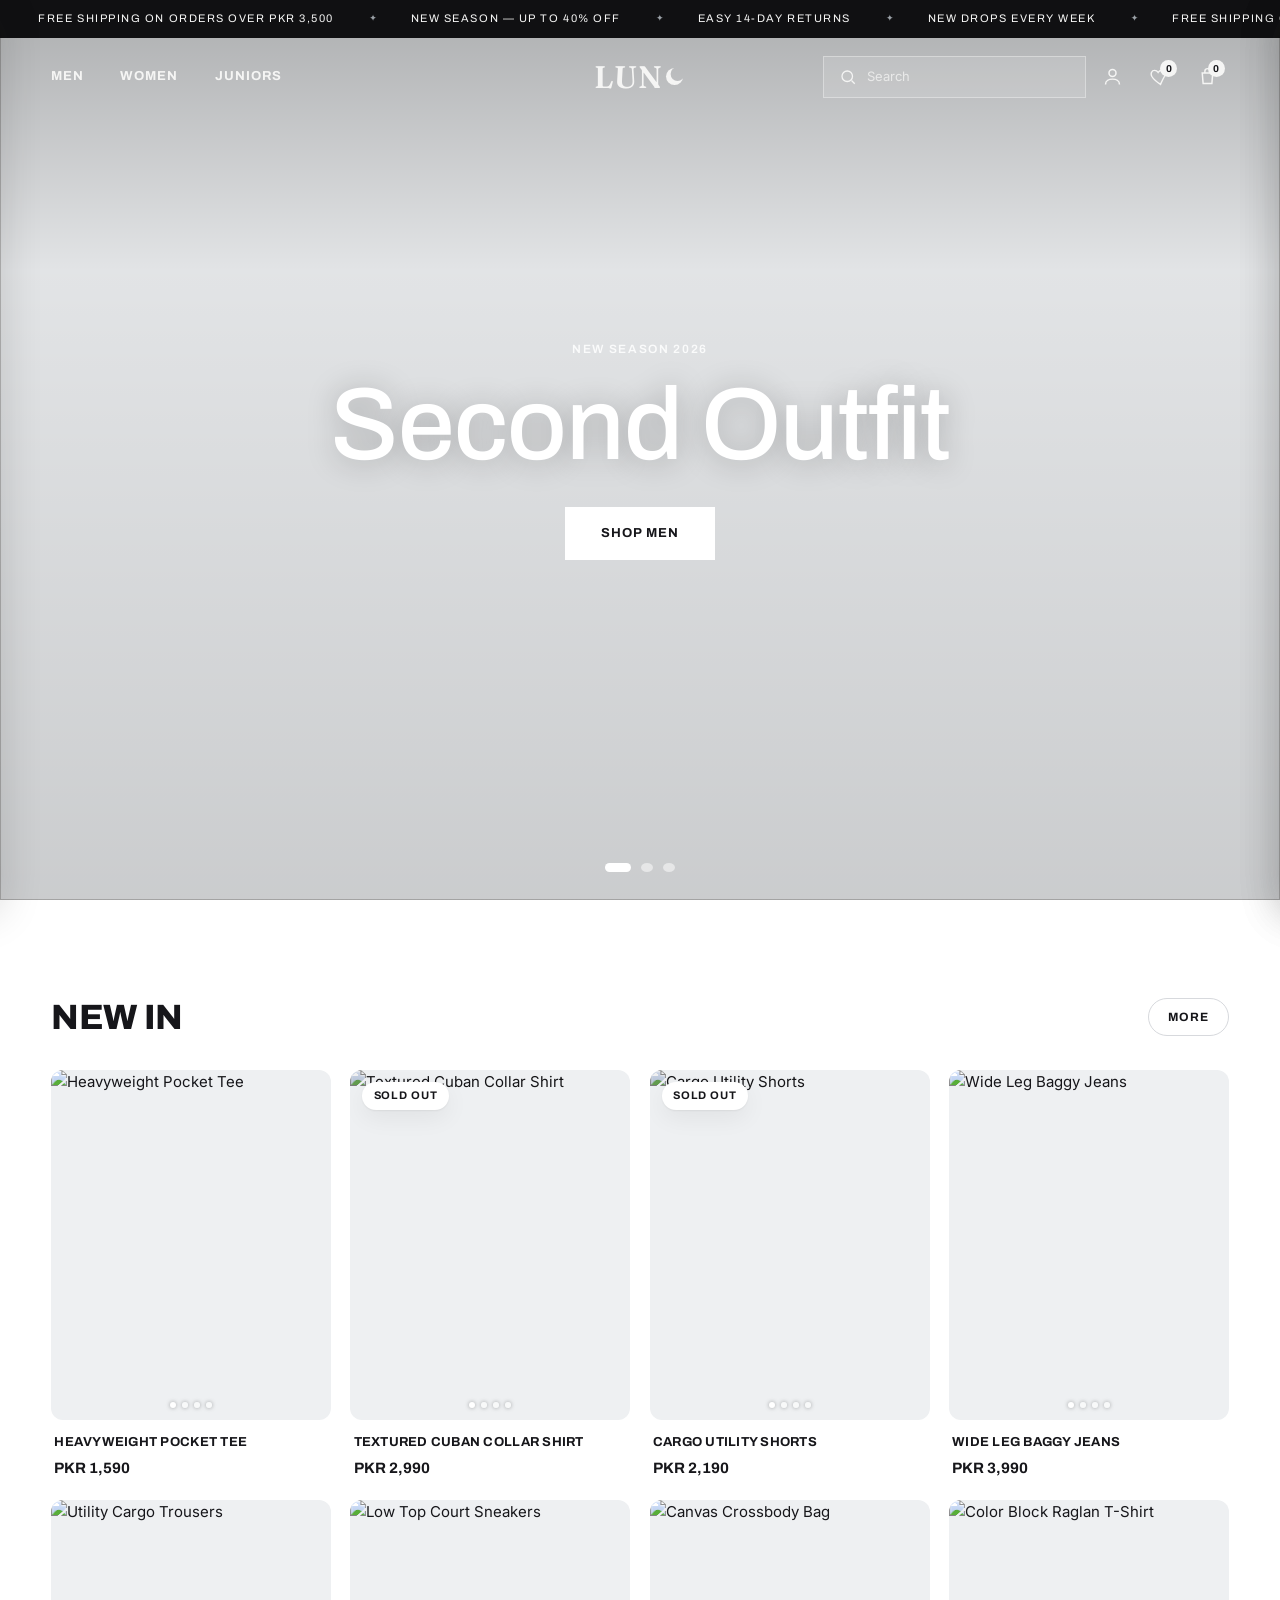
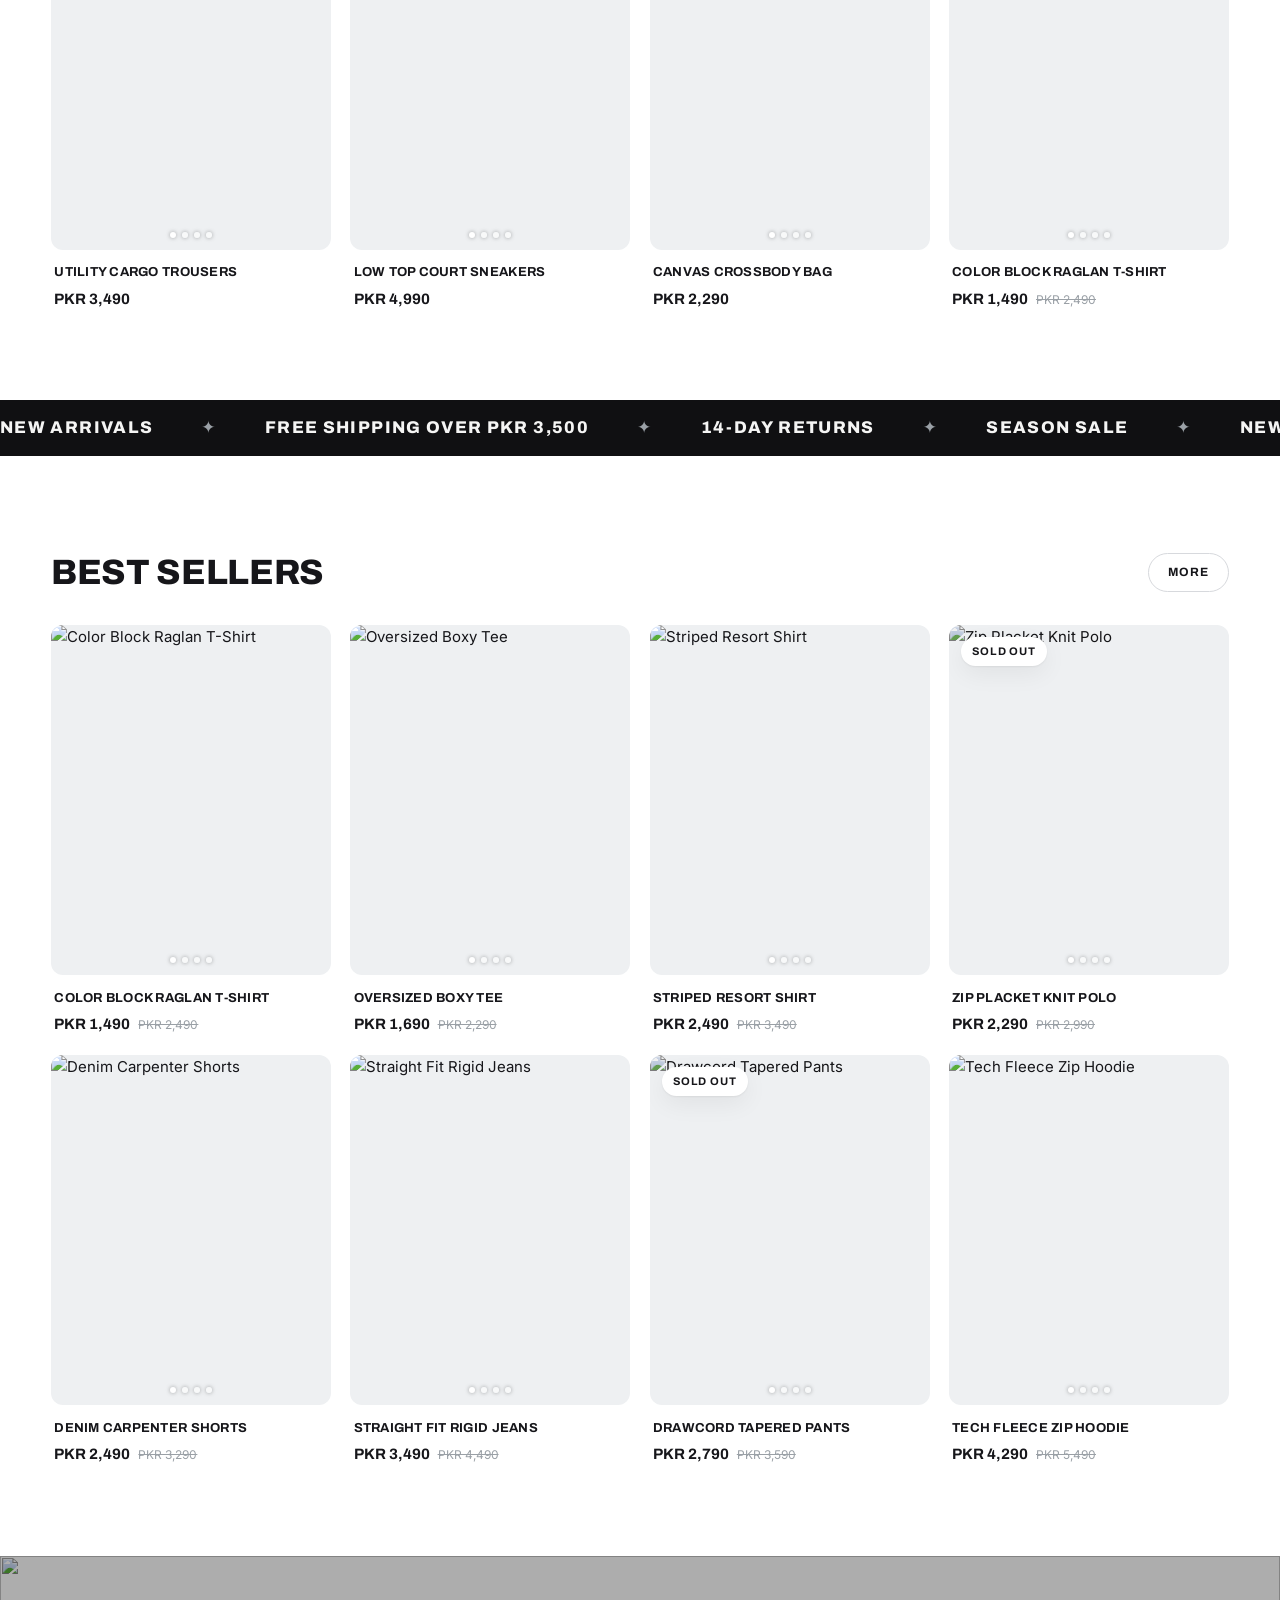
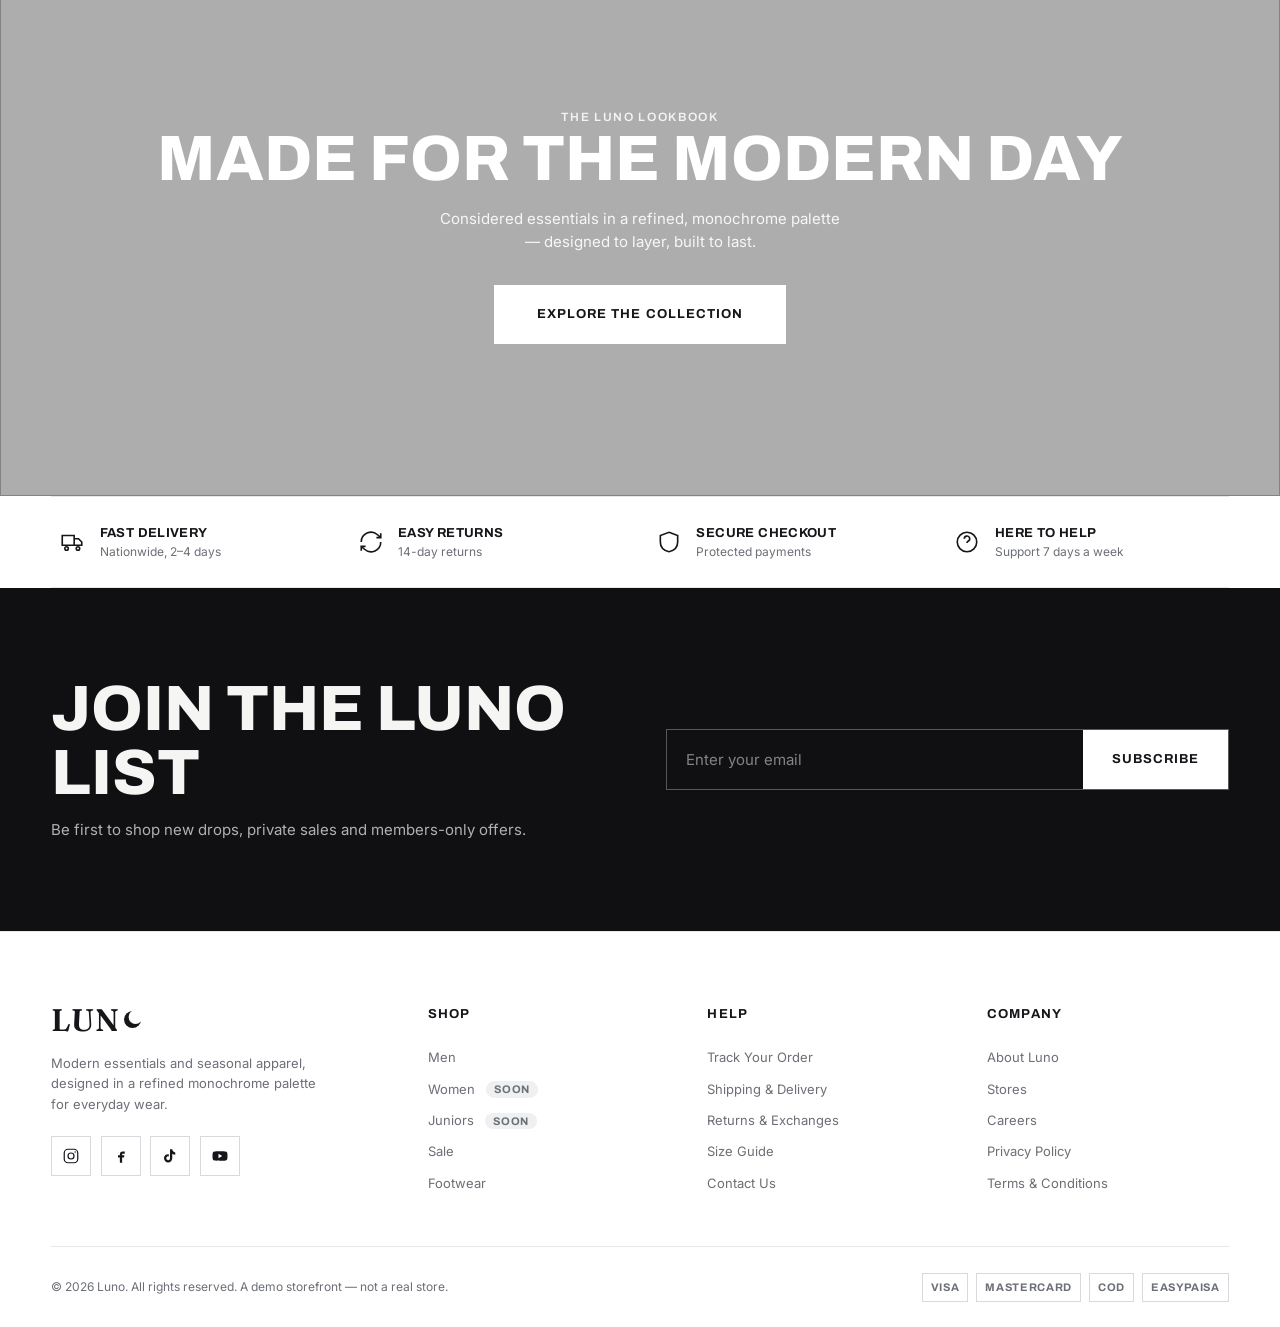
==== index.html @ 685c7c06 "0.0.2" ====
<!DOCTYPE html>
<html lang="en">
<head>
  <meta charset="UTF-8" />
  <meta name="viewport" content="width=device-width, initial-scale=1.0" />
  <title>Luno — Modern Apparel</title>
  <meta name="description" content="Luno — modern essentials and seasonal apparel." />
  <link rel="preconnect" href="https://fonts.googleapis.com" />
  <link rel="preconnect" href="https://fonts.gstatic.com" crossorigin />
  <link href="https://fonts.googleapis.com/css2?family=Archivo:wght@400;500;600;700;800;900&family=Inter:wght@400;500;600;700&family=Fraunces:opsz,wght@9..144,500;9..144,600;9..144,700&display=swap" rel="stylesheet" />
  <link rel="stylesheet" href="assets/css/tokens.css" />
  <link rel="stylesheet" href="assets/css/main.css" />
</head>
<body data-overlay-header="true">
  <div data-slot="header"></div>

  <main>
    <!-- Hero slider (same images) -->
    <section class="hero" aria-label="Featured">
      <div class="hero__slides">
        <div class="hero__slide is-active">
          <img class="hero__img" src="https://picsum.photos/seed/luna-hero1/1920/1200" alt="" />
          <div class="hero__content">
            <div>
              <p class="eyebrow hero__eyebrow">New Season 2026</p>
              <h1 class="hero__title">Second Outfit</h1>
              <a class="btn btn--light hero__cta" href="collection.html?c=all&dept=men">Shop Men</a>
            </div>
          </div>
        </div>
        <div class="hero__slide">
          <img class="hero__img" src="https://picsum.photos/seed/luna-hero2/1920/1200" alt="" />
          <div class="hero__content">
            <div>
              <p class="eyebrow hero__eyebrow">Effortless Everyday</p>
              <h1 class="hero__title">The Edit</h1>
              <a class="btn btn--light hero__cta" href="collection.html?c=all&dept=men">Shop New In</a>
            </div>
          </div>
        </div>
        <div class="hero__slide">
          <img class="hero__img" src="https://picsum.photos/seed/luna-hero3/1920/1200" alt="" />
          <div class="hero__content">
            <div>
              <p class="eyebrow hero__eyebrow">Up to 40% Off</p>
              <h1 class="hero__title">Season Sale</h1>
              <a class="btn btn--light hero__cta" href="collection.html?c=all&sale=1">Shop Sale</a>
            </div>
          </div>
        </div>
      </div>
      <div class="hero__dots">
        <button class="hero__dot is-active" aria-label="Slide 1"></button>
        <button class="hero__dot" aria-label="Slide 2"></button>
        <button class="hero__dot" aria-label="Slide 3"></button>
      </div>
    </section>

    <!-- NEW IN (FEAR-style feature grid) -->
    <section class="section container">
      <div class="fear-head">
        <h2 class="fear-title">New In</h2>
        <a class="pill" href="collection.html?c=all&dept=men">More</a>
      </div>
      <div class="grid-fear" data-new-in></div>
    </section>

    <!-- Moving strip -->
    <div class="strip" aria-hidden="true">
      <div class="strip__track">
        <span class="strip__item">New Arrivals</span><span class="strip__item">Free Shipping Over PKR 3,500</span>
        <span class="strip__item">14-Day Returns</span><span class="strip__item">Season Sale</span>
        <span class="strip__item">New Arrivals</span><span class="strip__item">Free Shipping Over PKR 3,500</span>
        <span class="strip__item">14-Day Returns</span><span class="strip__item">Season Sale</span>
      </div>
    </div>

    <!-- BEST SELLERS (FEAR-style feature grid) -->
    <section class="section container">
      <div class="fear-head">
        <h2 class="fear-title">Best Sellers</h2>
        <a class="pill" href="collection.html?c=all&dept=men&sale=1">More</a>
      </div>
      <div class="grid-fear" data-best></div>
    </section>

    <!-- Lookbook banner (same image) -->
    <section class="lookbook">
      <img src="https://picsum.photos/seed/luna-lookbook/1920/1000" alt="" />
      <div class="lookbook__content">
        <p class="eyebrow" style="color:rgba(255,255,255,.85)">The Luno Lookbook</p>
        <h2 class="lookbook__title">Made for the Modern Day</h2>
        <p class="lookbook__text">Considered essentials in a refined, monochrome palette — designed to layer, built to last.</p>
        <a class="btn btn--light btn--lg" href="collection.html?c=all&dept=men">Explore the Collection</a>
      </div>
    </section>

    <!-- Feature row -->
    <section class="container">
      <div class="features">
        <div class="feature" data-feature="truck"><span data-ico></span><div><h4>Fast Delivery</h4><p>Nationwide, 2–4 days</p></div></div>
        <div class="feature" data-feature="refresh"><span data-ico></span><div><h4>Easy Returns</h4><p>14-day returns</p></div></div>
        <div class="feature" data-feature="shield"><span data-ico></span><div><h4>Secure Checkout</h4><p>Protected payments</p></div></div>
        <div class="feature" data-feature="support"><span data-ico></span><div><h4>Here to Help</h4><p>Support 7 days a week</p></div></div>
      </div>
    </section>

    <!-- Newsletter -->
    <section class="newsletter section">
      <div class="container newsletter__inner">
        <div>
          <h2>Join the Luno List</h2>
          <p>Be first to shop new drops, private sales and members-only offers.</p>
        </div>
        <form class="news-form" onsubmit="LUNA.toast('Thanks for subscribing');return false;">
          <input type="email" placeholder="Enter your email" required aria-label="Email" />
          <button type="submit">Subscribe</button>
        </form>
      </div>
    </section>
  </main>

  <div data-slot="footer"></div>

  <script src="assets/js/data.js"></script>
  <script src="assets/js/store.js"></script>
  <script src="assets/js/ui.js"></script>
  <script src="assets/js/footer.js"></script>
  <script src="assets/js/home.js"></script>
</body>
</html>
---- assets/css/tokens.css ----
/* ============================================================
   Luna — Design Tokens
   Monochrome, premium, whitespace-forward apparel aesthetic.
   ============================================================ */
:root {
  /* Surfaces */
  --bg: #ffffff;
  --bg-muted: #eef0f2;      /* cool light-grey product cards */
  --bg-muted-2: #e6e9ec;
  --bg-dark: #101012;       /* announcement bar / dark sections */

  /* Ink */
  --ink: #16161a;           /* primary text (near-black) */
  --ink-2: #6c6f76;         /* secondary / meta text */
  --ink-3: #9aa0a6;         /* tertiary / disabled */
  --on-dark: #f5f5f4;

  /* Lines */
  --line: #e6e7ea;
  --line-2: #d7d9dd;

  /* Accents */
  --accent: #16161a;        /* primary CTA = black */
  --sale: #b4232a;          /* discount / sale emphasis */
  --focus: #3b82f6;

  /* Typography */
  --font-body: 'Inter', system-ui, -apple-system, 'Segoe UI', Roboto, sans-serif;
  --font-display: 'Archivo', system-ui, sans-serif;
  --font-logo: 'Fraunces', Georgia, 'Times New Roman', serif;

  --fs-xxs: 0.6875rem;   /* 11px */
  --fs-xs: 0.75rem;      /* 12px */
  --fs-sm: 0.8125rem;    /* 13px */
  --fs-base: 0.9375rem;  /* 15px */
  --fs-md: 1.0625rem;    /* 17px */
  --fs-lg: 1.375rem;     /* 22px */
  --fs-xl: 2rem;         /* 32px */
  --fs-2xl: clamp(2.2rem, 5vw, 4rem);
  --fs-hero: clamp(2.75rem, 8vw, 6.5rem);

  --tracking-wide: 0.08em;
  --tracking-wider: 0.14em;

  /* Layout */
  --maxw: 1440px;
  --gutter: clamp(16px, 4vw, 56px);
  --header-h: 78px;
  --topbar-h: 38px;

  /* Motion */
  --ease: cubic-bezier(0.22, 0.61, 0.36, 1);
  --dur: 320ms;

  /* Elevation */
  --shadow-1: 0 1px 2px rgba(16, 16, 18, 0.06), 0 8px 24px rgba(16, 16, 18, 0.06);
  --shadow-2: 0 12px 40px rgba(16, 16, 18, 0.16);

  --radius: 0px;         /* Outfitters-like: sharp corners */
  --radius-pill: 999px;
}
---- assets/css/main.css ----
/* ============================================================
   Luna — Storefront Stylesheet
   ============================================================ */

/* ---------- Reset ---------- */
*, *::before, *::after { box-sizing: border-box; }
* { margin: 0; }
html { -webkit-text-size-adjust: 100%; scroll-behavior: smooth; }
body {
  font-family: var(--font-body);
  font-size: var(--fs-base);
  line-height: 1.55;
  color: var(--ink);
  background: var(--bg);
  -webkit-font-smoothing: antialiased;
  text-rendering: optimizeLegibility;
}
img, picture, svg { display: block; max-width: 100%; }
a { color: inherit; text-decoration: none; }
button { font: inherit; color: inherit; background: none; border: none; cursor: pointer; }
input, select { font: inherit; }
ul { list-style: none; padding: 0; }
:focus-visible { outline: 2px solid var(--focus); outline-offset: 2px; }

.container { width: 100%; max-width: var(--maxw); margin-inline: auto; padding-inline: var(--gutter); }
.eyebrow {
  font-family: var(--font-display);
  font-size: var(--fs-xs);
  letter-spacing: var(--tracking-wider);
  text-transform: uppercase;
  color: var(--ink-2);
  font-weight: 600;
}
.section { padding-block: clamp(48px, 7vw, 100px); }
.visually-hidden {
  position: absolute; width: 1px; height: 1px; padding: 0; margin: -1px;
  overflow: hidden; clip: rect(0 0 0 0); white-space: nowrap; border: 0;
}

/* ---------- Announcement bar (moving marquee) ---------- */
.topbar {
  height: var(--topbar-h);
  background: var(--bg-dark);
  color: var(--on-dark);
  display: flex;
  align-items: center;
  font-family: var(--font-display);
  font-size: var(--fs-xxs);
  letter-spacing: var(--tracking-wider);
  text-transform: uppercase;
  overflow: hidden;
}
.topbar__track {
  display: flex;
  flex: none;
  width: max-content;
  animation: ticker 32s linear infinite;
}
.topbar__msg { white-space: nowrap; padding: 0 2.4rem; position: relative; }
.topbar__msg::after {
  content: '✦'; position: absolute; right: -6px; top: 50%;
  transform: translateY(-50%); color: var(--ink-3); font-size: 9px;
}
@keyframes ticker { to { transform: translateX(-50%); } }

/* ---------- Header ---------- */
.header {
  position: sticky;
  top: 0;
  z-index: 60;
  height: var(--header-h);
  background: var(--bg);
  border-bottom: 1px solid var(--line);
  transition: background var(--dur) var(--ease), color var(--dur) var(--ease), border-color var(--dur) var(--ease);
}
.header__inner {
  height: 100%;
  display: grid;
  grid-template-columns: 1fr auto 1fr;
  align-items: center;
  gap: 1rem;
}
.header__left { display: flex; align-items: center; gap: 1.25rem; }
.header__right { display: flex; align-items: center; justify-content: flex-end; gap: 0.35rem; }

/* Overlay-over-hero layering: opaque marquee pinned on top, header below it.
   On scroll the marquee slides away and the (now solid) header docks to top. */
.has-overlay-header .topbar {
  position: fixed; top: 0; left: 0; right: 0; z-index: 70;
  transition: transform var(--dur) var(--ease);
}
.has-overlay-header .header {
  position: fixed; top: var(--topbar-h); left: 0; right: 0; z-index: 60;
}
.has-overlay-header.nav-solid .topbar { transform: translateY(-100%); }
.has-overlay-header.nav-solid .header { top: 0; }

/* Transparent look while over the hero */
.header--overlay {
  background: transparent;
  border-color: transparent;
  color: var(--on-dark);
}
.header--overlay .logo,
.header--overlay .nav__link,
.header--overlay .iconbtn { color: var(--on-dark); }
.header--overlay .search { background: rgba(255,255,255,0.12); border-color: rgba(255,255,255,0.35); color: var(--on-dark); }
.header--overlay .search input::placeholder { color: rgba(245,245,244,0.75); }
.header--overlay .search__icon { color: var(--on-dark); }

.logo {
  font-family: var(--font-logo);
  font-weight: 600;
  font-size: 1.95rem;
  line-height: 1;
  color: var(--ink);
  display: inline-flex;
  align-items: center;
}
.logo__word { display: inline-flex; align-items: center; letter-spacing: 0.03em; }
.logo__moon { width: 0.74em; height: 0.74em; margin-left: 0.02em; }

/* Nav */
.nav { display: flex; gap: 2.25rem; }
.nav__link {
  font-family: var(--font-display);
  font-weight: 700;
  font-size: var(--fs-sm);
  letter-spacing: var(--tracking-wide);
  text-transform: uppercase;
  padding: 0.35rem 0;
  position: relative;
}
.nav__link::after {
  content: '';
  position: absolute; left: 0; bottom: -0.4rem;
  width: 100%; height: 2px; background: currentColor;
  transform: scaleX(0); transform-origin: left;
  transition: transform var(--dur) var(--ease);
}
.nav__link:hover::after, .nav__link.is-active::after { transform: scaleX(1); }

/* Header icons */
.iconbtn {
  position: relative;
  width: 42px; height: 42px;
  display: inline-grid; place-items: center;
  color: var(--ink);
  border-radius: var(--radius-pill);
  transition: background var(--dur) var(--ease);
}
.iconbtn:hover { background: rgba(0,0,0,0.06); }
.header--overlay .iconbtn:hover { background: rgba(255,255,255,0.14); }
.iconbtn svg { width: 21px; height: 21px; }
.iconbtn__badge {
  position: absolute; top: 4px; right: 4px;
  min-width: 17px; height: 17px; padding: 0 4px;
  background: var(--ink); color: var(--bg);
  font-family: var(--font-display); font-size: 10px; font-weight: 700;
  border-radius: var(--radius-pill);
  display: grid; place-items: center;
  border: 1.5px solid var(--bg);
}
.header--overlay .iconbtn__badge { background: var(--on-dark); color: var(--ink); border-color: transparent; }

/* Search */
.search {
  display: flex; align-items: center; gap: 0.5rem;
  height: 42px; padding: 0 0.9rem;
  border: 1px solid var(--line-2);
  background: var(--bg);
  min-width: 210px;
  transition: all var(--dur) var(--ease);
}
.search__icon { width: 18px; height: 18px; color: var(--ink-2); flex: none; }
.search input {
  border: none; background: none; outline: none; width: 100%;
  font-size: var(--fs-sm); color: inherit;
}
.hamburger { width: 42px; height: 42px; display: none; place-items: center; }
.hamburger svg { width: 22px; height: 22px; }

/* ---------- Hero ---------- */
.hero { position: relative; height: 100svh; min-height: 560px; overflow: hidden; background: var(--bg-muted); }
.hero__slides { height: 100%; }
.hero__slide {
  position: absolute; inset: 0;
  opacity: 0; visibility: hidden;
  transition: opacity 900ms var(--ease);
}
.hero__slide.is-active { opacity: 1; visibility: visible; }
.hero__img { width: 100%; height: 100%; object-fit: cover; }
.hero__slide::after {
  content: ''; position: absolute; inset: 0;
  background: linear-gradient(180deg, rgba(0,0,0,0.28) 0%, rgba(0,0,0,0.05) 30%, rgba(0,0,0,0.15) 100%);
}
.hero__content {
  position: absolute; inset: 0; z-index: 2;
  display: grid; place-items: center; text-align: center;
  color: #fff; padding: var(--gutter);
}
.hero__eyebrow { color: rgba(255,255,255,0.85); letter-spacing: var(--tracking-wider); margin-bottom: 1rem; }
.hero__title {
  font-family: var(--font-display);
  font-weight: 500;
  font-size: var(--fs-hero);
  line-height: 0.98;
  letter-spacing: -0.01em;
  text-shadow: 0 2px 30px rgba(0,0,0,0.25);
}
.hero__cta { margin-top: 2rem; }
.hero__dots {
  position: absolute; bottom: 28px; left: 0; right: 0; z-index: 3;
  display: flex; gap: 10px; justify-content: center;
}
.hero__dot {
  width: 9px; height: 9px; border-radius: 50%;
  background: rgba(255,255,255,0.5);
  transition: all var(--dur) var(--ease);
}
.hero__dot.is-active { background: #fff; width: 26px; border-radius: 6px; }

/* ---------- Buttons ---------- */
.btn {
  display: inline-flex; align-items: center; justify-content: center; gap: 0.5rem;
  font-family: var(--font-display);
  font-weight: 700; font-size: var(--fs-sm);
  letter-spacing: var(--tracking-wide); text-transform: uppercase;
  padding: 0.95rem 2.2rem;
  background: var(--ink); color: var(--bg);
  border: 1px solid var(--ink);
  transition: all var(--dur) var(--ease);
}
.btn:hover { background: transparent; color: var(--ink); }
.btn--light { background: #fff; color: var(--ink); border-color: #fff; }
.btn--light:hover { background: transparent; color: #fff; }
.btn--outline { background: transparent; color: var(--ink); }
.btn--outline:hover { background: var(--ink); color: var(--bg); }
.btn--block { width: 100%; }
.btn--lg { padding: 1.15rem 2.6rem; }

/* ---------- Section heading ---------- */
.sec-head { display: flex; align-items: flex-end; justify-content: space-between; gap: 1rem; margin-bottom: 2.2rem; flex-wrap: wrap; }
.sec-title {
  font-family: var(--font-display);
  font-weight: 800;
  font-size: var(--fs-2xl);
  line-height: 1;
  letter-spacing: -0.01em;
  text-transform: uppercase;
}
.sec-link {
  font-family: var(--font-display); font-weight: 700; font-size: var(--fs-sm);
  letter-spacing: var(--tracking-wide); text-transform: uppercase;
  border-bottom: 2px solid var(--ink); padding-bottom: 2px;
}

/* ---------- Marquee strip ---------- */
.strip { background: var(--bg-dark); color: var(--on-dark); overflow: hidden; padding-block: 0.9rem; }
.strip__track { display: flex; gap: 3rem; width: max-content; animation: marquee 26s linear infinite; }
.strip__item { font-family: var(--font-display); font-weight: 800; text-transform: uppercase; letter-spacing: var(--tracking-wide); font-size: var(--fs-md); white-space: nowrap; display: inline-flex; align-items: center; gap: 3rem; }
.strip__item::after { content: '✦'; color: var(--ink-3); }
@keyframes marquee { to { transform: translateX(-50%); } }

/* ---------- Category tiles ---------- */
.cat-grid { display: grid; grid-template-columns: repeat(3, 1fr); gap: clamp(10px, 1.4vw, 18px); }
.cat-tile { position: relative; aspect-ratio: 3/4; overflow: hidden; background: var(--bg-muted); display: block; }
.cat-tile img { width: 100%; height: 100%; object-fit: cover; transition: transform 700ms var(--ease); }
.cat-tile:hover img { transform: scale(1.05); }
.cat-tile__label {
  position: absolute; left: 0; right: 0; bottom: 0; z-index: 2;
  padding: 1.5rem; color: #fff;
  background: linear-gradient(0deg, rgba(0,0,0,0.55), transparent);
  font-family: var(--font-display); font-weight: 800; text-transform: uppercase;
  font-size: var(--fs-lg); letter-spacing: var(--tracking-wide);
  display: flex; align-items: center; justify-content: space-between;
}
.cat-tile__label span:last-child { transition: transform var(--dur) var(--ease); }
.cat-tile:hover .cat-tile__label span:last-child { transform: translateX(6px); }

/* ---------- Product card ---------- */
.prod {
  display: flex; flex-direction: column;
  position: relative;
}
.prod__media {
  position: relative; aspect-ratio: 3/4; overflow: hidden;
  background: var(--bg-muted); display: block;
}
.prod__img {
  width: 100%; height: 100%; object-fit: cover;
  transition: opacity var(--dur) var(--ease);
}
.prod__img--hover { position: absolute; inset: 0; opacity: 0; }
.prod:hover .prod__img--hover { opacity: 1; }
.prod__badge {
  position: absolute; top: 12px; left: 12px; z-index: 3;
  background: var(--ink); color: var(--bg);
  font-family: var(--font-display); font-weight: 700; font-size: var(--fs-xxs);
  letter-spacing: var(--tracking-wide); text-transform: uppercase;
  padding: 0.3rem 0.6rem;
}
.prod__badge--sale { background: var(--sale); }
.prod__wish {
  position: absolute; top: 10px; right: 10px; z-index: 3;
  width: 38px; height: 38px; display: grid; place-items: center;
  background: rgba(255,255,255,0.85); color: var(--ink);
  border-radius: var(--radius-pill);
  opacity: 0; transform: translateY(-4px);
  transition: all var(--dur) var(--ease); backdrop-filter: blur(4px);
}
.prod:hover .prod__wish { opacity: 1; transform: none; }
.prod__wish svg { width: 18px; height: 18px; fill: none; stroke: currentColor; stroke-width: 1.6; }
.prod__wish.is-active { color: var(--sale); }
.prod__wish.is-active svg { fill: currentColor; stroke: currentColor; }
.prod__add {
  position: absolute; left: 0; right: 0; bottom: 0; z-index: 3;
  display: flex; align-items: center; justify-content: center; gap: 0.6rem;
  background: #fff; color: var(--ink);
  font-family: var(--font-display); font-weight: 700; font-size: var(--fs-sm);
  letter-spacing: var(--tracking-wide); text-transform: uppercase;
  padding: 0.95rem; border-top: 1px solid var(--line);
  transform: translateY(100%); opacity: 0;
  transition: all var(--dur) var(--ease);
}
.prod__add svg { width: 17px; height: 17px; }
.prod:hover .prod__add { transform: none; opacity: 1; }
.prod__add:hover { background: var(--ink); color: #fff; }
.prod__info { padding: 0.9rem 0.1rem 0; }
.prod__name {
  font-family: var(--font-display); font-weight: 700; font-size: var(--fs-sm);
  text-transform: uppercase; letter-spacing: 0.02em; line-height: 1.3;
}
.prod__sub { color: var(--ink-2); font-size: var(--fs-xs); text-transform: uppercase; letter-spacing: 0.04em; margin-top: 3px; }
.prod__price { margin-top: 0.55rem; display: flex; align-items: baseline; gap: 0.55rem; flex-wrap: wrap; }
.prod__price b { font-family: var(--font-display); font-weight: 700; font-size: var(--fs-base); }
.prod__price del { color: var(--ink-3); font-size: var(--fs-xs); }
.prod__price .off { color: var(--sale); font-family: var(--font-display); font-weight: 700; font-size: var(--fs-xs); }

/* ---------- Product grid ---------- */
.grid-products { display: grid; grid-template-columns: repeat(4, 1fr); gap: clamp(12px, 1.6vw, 26px) clamp(10px, 1.2vw, 18px); }
.grid-products[data-cols="3"] { grid-template-columns: repeat(3, 1fr); }
.grid-products[data-cols="2"] { grid-template-columns: repeat(2, 1fr); }

/* ---------- Horizontal carousel ---------- */
.carousel { position: relative; }
.carousel__track {
  display: grid; grid-auto-flow: column;
  grid-auto-columns: minmax(230px, 1fr);
  gap: clamp(10px, 1.4vw, 18px);
  overflow-x: auto; scroll-snap-type: x mandatory;
  scrollbar-width: none; padding-bottom: 4px;
}
.carousel__track::-webkit-scrollbar { display: none; }
.carousel__track > * { scroll-snap-align: start; }
.carousel__nav { display: flex; gap: 0.5rem; }
.cbtn { width: 44px; height: 44px; border: 1px solid var(--line-2); display: grid; place-items: center; transition: all var(--dur) var(--ease); }
.cbtn:hover { background: var(--ink); color: #fff; border-color: var(--ink); }
.cbtn svg { width: 18px; height: 18px; }

/* ---------- Categories in focus (split) ---------- */
.focus { display: grid; grid-template-columns: 0.9fr 1.4fr; gap: clamp(20px, 3vw, 48px); align-items: stretch; }
.focus__left { position: relative; aspect-ratio: 3/4; overflow: hidden; background: var(--bg-muted); }
.focus__left img { width: 100%; height: 100%; object-fit: cover; }
.focus__tabs { display: flex; flex-direction: column; gap: 0.4rem; margin: 1.6rem 0 2rem; }
.focus__tab {
  font-family: var(--font-display); font-weight: 800;
  font-size: clamp(1.4rem, 2.4vw, 2rem); text-transform: uppercase; letter-spacing: -0.01em;
  color: var(--ink-3); text-align: left; transition: color var(--dur) var(--ease); width: max-content;
}
.focus__tab.is-active { color: var(--ink); text-decoration: underline; text-underline-offset: 6px; }
.focus__tab:hover { color: var(--ink); }

/* ---------- Lookbook banner ---------- */
.lookbook { position: relative; min-height: 60vh; display: grid; place-items: center; overflow: hidden; color: #fff; text-align: center; }
.lookbook img { position: absolute; inset: 0; width: 100%; height: 100%; object-fit: cover; }
.lookbook::after { content: ''; position: absolute; inset: 0; background: rgba(0,0,0,0.32); }
.lookbook__content { position: relative; z-index: 2; padding: var(--gutter); }
.lookbook__title { font-family: var(--font-display); font-weight: 800; font-size: var(--fs-2xl); text-transform: uppercase; line-height: 1; }
.lookbook__text { max-width: 46ch; margin: 1rem auto 2rem; color: rgba(255,255,255,0.9); }

/* ---------- Newsletter ---------- */
.newsletter { background: var(--bg-dark); color: var(--on-dark); }
.newsletter__inner { display: grid; grid-template-columns: 1fr 1fr; gap: clamp(24px, 4vw, 64px); align-items: center; }
.newsletter h2 { font-family: var(--font-display); font-weight: 800; font-size: var(--fs-2xl); text-transform: uppercase; line-height: 1; }
.newsletter p { color: rgba(245,245,244,0.7); margin-top: 0.8rem; }
.news-form { display: flex; gap: 0; border: 1px solid rgba(255,255,255,0.3); }
.news-form input { flex: 1; background: transparent; border: none; outline: none; color: #fff; padding: 1.1rem 1.2rem; }
.news-form input::placeholder { color: rgba(245,245,244,0.5); }
.news-form button { padding: 0 1.8rem; background: #fff; color: var(--ink); font-family: var(--font-display); font-weight: 700; text-transform: uppercase; letter-spacing: var(--tracking-wide); font-size: var(--fs-sm); }

/* ---------- Feature row ---------- */
.features { display: grid; grid-template-columns: repeat(4, 1fr); gap: 1rem; border-top: 1px solid var(--line); border-bottom: 1px solid var(--line); }
.feature { display: flex; align-items: center; gap: 0.9rem; padding: 1.6rem 0.5rem; }
.feature svg { width: 26px; height: 26px; flex: none; stroke: var(--ink); }
.feature h4 { font-family: var(--font-display); font-weight: 700; font-size: var(--fs-sm); text-transform: uppercase; letter-spacing: 0.03em; }
.feature p { color: var(--ink-2); font-size: var(--fs-xs); }

/* ---------- Footer ---------- */
.footer { background: var(--bg); border-top: 1px solid var(--line); padding-top: clamp(40px, 6vw, 72px); }
.footer__top { display: grid; grid-template-columns: 1.4fr repeat(3, 1fr); gap: clamp(24px, 3vw, 48px); padding-bottom: 3rem; }
.footer__brand .logo { color: var(--ink); }
.footer__brand p { color: var(--ink-2); max-width: 34ch; margin-top: 1rem; font-size: var(--fs-sm); }
.footer__social { display: flex; gap: 0.6rem; margin-top: 1.4rem; }
.footer__social a { width: 40px; height: 40px; border: 1px solid var(--line-2); display: grid; place-items: center; transition: all var(--dur) var(--ease); }
.footer__social a:hover { background: var(--ink); color: #fff; }
.footer__social svg { width: 18px; height: 18px; }
.footer__col h5 { font-family: var(--font-display); font-weight: 700; font-size: var(--fs-sm); text-transform: uppercase; letter-spacing: var(--tracking-wide); margin-bottom: 1.1rem; }
.footer__col a { display: block; color: var(--ink-2); font-size: var(--fs-sm); padding: 0.35rem 0; transition: color var(--dur) var(--ease); }
.footer__col a:hover { color: var(--ink); }
.footer__bottom { border-top: 1px solid var(--line); padding-block: 1.6rem; display: flex; align-items: center; justify-content: space-between; gap: 1rem; flex-wrap: wrap; }
.footer__bottom p { color: var(--ink-2); font-size: var(--fs-xs); }
.footer__pay { display: flex; gap: 0.5rem; align-items: center; }
.footer__pay span { font-family: var(--font-display); font-weight: 700; font-size: var(--fs-xxs); letter-spacing: 0.06em; color: var(--ink-2); border: 1px solid var(--line-2); padding: 0.3rem 0.5rem; }

/* ---------- Breadcrumb ---------- */
.crumb { display: flex; gap: 0.4rem; font-family: var(--font-display); font-size: var(--fs-xs); text-transform: uppercase; letter-spacing: 0.05em; color: var(--ink-2); padding-block: 1.4rem; }
.crumb a:hover { color: var(--ink); }
.crumb b { color: var(--ink); font-weight: 700; }

/* ---------- Collection toolbar ---------- */
.tabbar { display: flex; gap: 1.6rem; overflow-x: auto; border-bottom: 1px solid var(--line); scrollbar-width: none; }
.tabbar::-webkit-scrollbar { display: none; }
.tab {
  font-family: var(--font-display); font-weight: 700; font-size: var(--fs-sm);
  text-transform: uppercase; letter-spacing: 0.04em; color: var(--ink-2);
  padding: 1rem 0; white-space: nowrap; position: relative;
}
.tab.is-active { color: var(--ink); }
.tab.is-active::after { content: ''; position: absolute; left: 0; bottom: -1px; width: 100%; height: 2px; background: var(--ink); }
.toolbar { display: flex; align-items: center; justify-content: space-between; gap: 1rem; padding-block: 1.2rem; flex-wrap: wrap; }
.toolbar__count { color: var(--ink-2); font-size: var(--fs-sm); }
.toolbar__right { display: flex; align-items: center; gap: 1rem; }
.select {
  appearance: none; border: 1px solid var(--line-2); background: var(--bg);
  padding: 0.6rem 2.2rem 0.6rem 0.9rem; font-size: var(--fs-sm);
  font-family: var(--font-display); text-transform: uppercase; letter-spacing: 0.03em; font-weight: 600;
  background-image: url("data:image/svg+xml,%3Csvg xmlns='http://www.w3.org/2000/svg' width='12' height='12' viewBox='0 0 24 24' fill='none' stroke='%2316161a' stroke-width='2'%3E%3Cpath d='M6 9l6 6 6-6'/%3E%3C/svg%3E");
  background-repeat: no-repeat; background-position: right 0.7rem center;
}
.layoutbtns { display: flex; gap: 0.3rem; }
.layoutbtns button { width: 38px; height: 38px; display: grid; place-items: center; border: 1px solid var(--line-2); color: var(--ink-2); }
.layoutbtns button.is-active { border-color: var(--ink); color: var(--ink); }
.layoutbtns svg { width: 18px; height: 18px; }

/* ---------- Cart / Wishlist drawer ---------- */
.overlay {
  position: fixed; inset: 0; z-index: 90;
  background: rgba(16,16,18,0.5);
  opacity: 0; visibility: hidden; transition: opacity var(--dur) var(--ease);
}
.overlay.is-open { opacity: 1; visibility: visible; }
.drawer {
  position: fixed; top: 0; right: 0; z-index: 100;
  width: min(430px, 100%); height: 100%;
  background: var(--bg); display: flex; flex-direction: column;
  transform: translateX(100%); transition: transform var(--dur) var(--ease);
  box-shadow: var(--shadow-2);
}
.drawer.is-open { transform: none; }
.drawer__head { display: flex; align-items: center; justify-content: space-between; padding: 1.3rem 1.5rem; border-bottom: 1px solid var(--line); }
.drawer__head h3 { font-family: var(--font-display); font-weight: 800; text-transform: uppercase; letter-spacing: var(--tracking-wide); font-size: var(--fs-md); }
.drawer__body { flex: 1; overflow-y: auto; padding: 1.5rem; }
.drawer__foot { border-top: 1px solid var(--line); padding: 1.5rem; }
.drawer__row { display: flex; justify-content: space-between; margin-bottom: 1rem; font-family: var(--font-display); }
.drawer__row.total { font-weight: 800; font-size: var(--fs-md); text-transform: uppercase; }
.drawer__empty { text-align: center; color: var(--ink-2); padding: 4rem 1rem; }

.cart-item { display: grid; grid-template-columns: 74px 1fr auto; gap: 1rem; padding: 1rem 0; border-bottom: 1px solid var(--line); }
.cart-item__img { aspect-ratio: 3/4; background: var(--bg-muted); overflow: hidden; }
.cart-item__img img { width: 100%; height: 100%; object-fit: cover; }
.cart-item__name { font-family: var(--font-display); font-weight: 700; text-transform: uppercase; font-size: var(--fs-xs); line-height: 1.3; }
.cart-item__meta { color: var(--ink-2); font-size: var(--fs-xs); margin-top: 3px; }
.cart-item__price { font-family: var(--font-display); font-weight: 700; font-size: var(--fs-sm); margin-top: 0.4rem; }
.qty { display: inline-flex; align-items: center; border: 1px solid var(--line-2); margin-top: 0.5rem; }
.qty button { width: 28px; height: 28px; display: grid; place-items: center; font-size: 1rem; }
.qty span { min-width: 30px; text-align: center; font-size: var(--fs-sm); font-family: var(--font-display); }
.cart-item__remove { color: var(--ink-3); font-size: var(--fs-xs); text-decoration: underline; align-self: start; }

/* ---------- Toast ---------- */
.toast {
  position: fixed; bottom: 24px; left: 50%; transform: translate(-50%, 20px);
  z-index: 120; background: var(--ink); color: var(--bg);
  padding: 0.9rem 1.4rem; font-family: var(--font-display); font-weight: 600;
  font-size: var(--fs-sm); letter-spacing: 0.02em;
  opacity: 0; visibility: hidden; transition: all var(--dur) var(--ease);
  display: flex; align-items: center; gap: 0.6rem;
}
.toast.is-open { opacity: 1; visibility: visible; transform: translate(-50%, 0); }
.toast svg { width: 18px; height: 18px; }

/* ---------- Mobile menu ---------- */
.mmenu {
  position: fixed; top: 0; left: 0; z-index: 100;
  width: min(360px, 100%); height: 100%; background: var(--bg);
  transform: translateX(-100%); transition: transform var(--dur) var(--ease);
  display: flex; flex-direction: column; box-shadow: var(--shadow-2);
}
.mmenu.is-open { transform: none; }
.mmenu__head { display: flex; align-items: center; justify-content: space-between; padding: 1.3rem 1.5rem; border-bottom: 1px solid var(--line); }
.mmenu__body { padding: 1rem 1.5rem; }
.mmenu__link { display: flex; align-items: center; justify-content: space-between; font-family: var(--font-display); font-weight: 800; text-transform: uppercase; font-size: 1.4rem; padding: 1rem 0; border-bottom: 1px solid var(--line); }

/* ---------- Product detail page ---------- */
.pdp { display: grid; grid-template-columns: 1.15fr 1fr; gap: clamp(24px, 4vw, 64px); padding-block: 2rem; }
.pdp__gallery { display: grid; grid-template-columns: 74px 1fr; gap: 1rem; align-items: start; }
.pdp__thumbs { display: flex; flex-direction: column; gap: 0.7rem; }
.pdp__thumb { aspect-ratio: 3/4; background: var(--bg-muted); overflow: hidden; border: 1px solid transparent; cursor: pointer; }
.pdp__thumb.is-active { border-color: var(--ink); }
.pdp__thumb img { width: 100%; height: 100%; object-fit: cover; }
.pdp__main { aspect-ratio: 3/4; background: var(--bg-muted); overflow: hidden; }
.pdp__main img { width: 100%; height: 100%; object-fit: cover; }
.pdp__title { font-family: var(--font-display); font-weight: 800; text-transform: uppercase; font-size: var(--fs-xl); line-height: 1.05; letter-spacing: -0.01em; }
.pdp__sub { color: var(--ink-2); text-transform: uppercase; letter-spacing: 0.05em; font-size: var(--fs-sm); margin-top: 0.5rem; }
.pdp__price { display: flex; align-items: baseline; gap: 0.7rem; margin: 1.3rem 0; }
.pdp__price b { font-family: var(--font-display); font-weight: 800; font-size: var(--fs-lg); }
.pdp__price del { color: var(--ink-3); }
.pdp__price .off { color: var(--sale); font-family: var(--font-display); font-weight: 700; }
.pdp__label { font-family: var(--font-display); font-weight: 700; text-transform: uppercase; letter-spacing: 0.05em; font-size: var(--fs-xs); margin-bottom: 0.7rem; display: block; }
.swatches { display: flex; gap: 0.6rem; margin-bottom: 1.6rem; }
.swatch { width: 34px; height: 34px; border-radius: 50%; border: 1px solid var(--line-2); position: relative; }
.swatch.is-active { box-shadow: 0 0 0 2px var(--bg), 0 0 0 4px var(--ink); }
.sizes { display: flex; gap: 0.5rem; flex-wrap: wrap; margin-bottom: 1.8rem; }
.size { min-width: 48px; height: 46px; padding: 0 0.6rem; border: 1px solid var(--line-2); font-family: var(--font-display); font-weight: 600; font-size: var(--fs-sm); transition: all var(--dur) var(--ease); }
.size:hover { border-color: var(--ink); }
.size.is-active { background: var(--ink); color: #fff; border-color: var(--ink); }
.pdp__actions { display: flex; gap: 0.8rem; margin-bottom: 2rem; }
.pdp__actions .btn { flex: 1; }
.iconbtn--square { width: 54px; height: 54px; border: 1px solid var(--ink); border-radius: 0; }
.accordion { border-top: 1px solid var(--line); }
.accordion__item { border-bottom: 1px solid var(--line); }
.accordion__head { width: 100%; display: flex; align-items: center; justify-content: space-between; padding: 1.2rem 0; font-family: var(--font-display); font-weight: 700; text-transform: uppercase; letter-spacing: 0.03em; font-size: var(--fs-sm); }
.accordion__head svg { width: 18px; height: 18px; transition: transform var(--dur) var(--ease); }
.accordion__item.is-open .accordion__head svg { transform: rotate(45deg); }
.accordion__body { max-height: 0; overflow: hidden; transition: max-height var(--dur) var(--ease); color: var(--ink-2); font-size: var(--fs-sm); }
.accordion__body p { padding-bottom: 1.2rem; }

/* ---------- Empty page hint ---------- */
.empty-note { text-align: center; color: var(--ink-2); padding: 4rem 1rem; }

/* ---------- Responsive ---------- */
@media (max-width: 1100px) {
  .grid-products { grid-template-columns: repeat(3, 1fr); }
  .focus { grid-template-columns: 1fr; }
  .focus__left { max-height: 60vh; }
}
@media (max-width: 900px) {
  :root { --header-h: 64px; }
  .nav, .search { display: none; }
  .hamburger { display: grid; }
  .header__inner { grid-template-columns: auto 1fr auto; }
  .header__left { gap: 0.5rem; }
  .logo { font-size: 1.55rem; }
  .newsletter__inner { grid-template-columns: 1fr; }
  .footer__top { grid-template-columns: 1fr 1fr; }
  .pdp { grid-template-columns: 1fr; }
  .pdp__gallery { grid-template-columns: 64px 1fr; }
  .features { grid-template-columns: 1fr 1fr; }
}
@media (max-width: 620px) {
  .grid-products, .grid-products[data-cols="3"] { grid-template-columns: repeat(2, 1fr); }
  .cat-grid { grid-template-columns: 1fr; }
  .sec-title { font-size: 2rem; }
  .footer__top { grid-template-columns: 1fr; }
  .footer__bottom { flex-direction: column; align-items: flex-start; }
  .prod__add { transform: none; opacity: 1; position: static; border: 1px solid var(--line); }
  .prod__wish { opacity: 1; transform: none; }
  .features { grid-template-columns: 1fr; }
  .pdp__gallery { grid-template-columns: 1fr; }
  .pdp__thumbs { flex-direction: row; }
}

/* ============================================================
   Additions: moon-O logo, feature (FEAR-style) grid, coming soon
   — kept in the existing LIGHT theme.
   ============================================================ */

/* Mobile-only search icon (full search bar shows on desktop) */
.iconbtn--mobile-search { display: none; }

/* "Soon" tag next to gated nav items */
.soon-tag {
  font-family: var(--font-display); font-weight: 700; font-size: var(--fs-xxs);
  letter-spacing: var(--tracking-wide); text-transform: uppercase;
  background: var(--bg-muted); color: var(--ink-2);
  padding: 0.15rem 0.5rem; border-radius: var(--radius-pill); margin-left: 0.45rem;
}

/* ---------- Feature section head + pill ---------- */
.fear-head { display: flex; align-items: center; justify-content: space-between; margin-bottom: 1.6rem; }
.fear-title { font-family: var(--font-display); font-weight: 800; text-transform: uppercase; letter-spacing: -0.01em; font-size: clamp(1.5rem, 3vw, 2.2rem); }
.pill {
  font-family: var(--font-display); font-weight: 700; text-transform: uppercase;
  letter-spacing: var(--tracking-wide); font-size: var(--fs-xs);
  padding: 0.55rem 1.2rem; border: 1px solid var(--line-2); border-radius: var(--radius-pill);
  transition: all var(--dur) var(--ease);
}
.pill:hover { background: var(--ink); color: #fff; border-color: var(--ink); }

/* ---------- Feature (FEAR-style) product cards — LIGHT ---------- */
.grid-fear { display: grid; grid-template-columns: repeat(4, 1fr); gap: clamp(12px, 1.5vw, 22px); }
.fcard { display: flex; flex-direction: column; position: relative; }
.fcard__media {
  position: relative; aspect-ratio: 4/5; overflow: hidden;
  border-radius: 12px; background: var(--bg-muted); display: block;
}
.fcard__img { width: 100%; height: 100%; object-fit: cover; transition: opacity var(--dur) var(--ease), transform 800ms var(--ease); }
.fcard__img--hover { position: absolute; inset: 0; opacity: 0; }
.fcard:hover .fcard__img--hover { opacity: 1; }
.fcard:hover .fcard__img { transform: scale(1.03); }
.fcard.is-sold .fcard__img { filter: grayscale(0.3) brightness(0.94); }
.fcard__sold {
  position: absolute; top: 12px; left: 12px; z-index: 3;
  background: #fff; color: var(--ink);
  font-family: var(--font-display); font-weight: 700; font-size: var(--fs-xxs);
  letter-spacing: var(--tracking-wide); text-transform: uppercase;
  padding: 0.35rem 0.7rem; border-radius: var(--radius-pill); box-shadow: var(--shadow-1);
}
.fcard__dots { position: absolute; bottom: 12px; left: 0; right: 0; z-index: 3; display: flex; gap: 6px; justify-content: center; }
.fdot { width: 6px; height: 6px; border-radius: 50%; background: rgba(255,255,255,0.6); box-shadow: 0 0 4px rgba(0,0,0,0.35); }
.fdot.is-active { background: #fff; }
.fcard .prod__wish { top: 12px; right: 12px; }
.fcard:hover .prod__wish { opacity: 1; transform: none; }
.fcard__info { padding: 0.9rem 0.2rem 0; }
.fcard__name { display: block; font-family: var(--font-display); font-weight: 700; text-transform: uppercase; letter-spacing: 0.02em; font-size: var(--fs-sm); line-height: 1.3; color: var(--ink); }
.fcard__price { margin-top: 0.4rem; display: flex; align-items: baseline; gap: 0.5rem; }
.fcard__price b { font-family: var(--font-display); font-weight: 700; font-size: var(--fs-base); }
.fcard__price del { color: var(--ink-3); font-size: var(--fs-xs); }

/* ---------- Coming soon page (light) ---------- */
.soon { position: relative; min-height: calc(100vh - var(--header-h) - var(--topbar-h)); display: grid; place-items: center; text-align: center; overflow: hidden; }
.soon__bg { position: absolute; inset: 0; }
.soon__bg img { width: 100%; height: 100%; object-fit: cover; }
.soon__bg::after { content: ''; position: absolute; inset: 0; background: rgba(255,255,255,0.62); }
.soon__content { position: relative; z-index: 2; padding: 3rem var(--gutter); max-width: 620px; color: var(--ink); }
.soon__title { font-family: var(--font-display); font-weight: 900; text-transform: uppercase; font-size: var(--fs-2xl); line-height: 0.95; letter-spacing: -0.01em; }
.soon__text { color: var(--ink-2); margin: 1.2rem auto 2rem; max-width: 46ch; }
.soon__form { display: flex; max-width: 420px; margin: 0 auto; border: 1px solid var(--line-2); background: var(--bg); }
.soon__form input { flex: 1; background: transparent; border: none; outline: none; color: var(--ink); padding: 1rem 1.1rem; }
.soon__form input::placeholder { color: var(--ink-3); }
.soon__form button { padding: 0 1.6rem; background: var(--ink); color: #fff; font-family: var(--font-display); font-weight: 700; text-transform: uppercase; letter-spacing: var(--tracking-wide); font-size: var(--fs-sm); }

/* ---------- Responsive (additions) ---------- */
@media (max-width: 1100px) {
  .grid-fear { grid-template-columns: repeat(3, 1fr); }
}
@media (max-width: 900px) {
  .iconbtn--mobile-search { display: inline-grid; }
  .grid-fear { grid-template-columns: repeat(2, 1fr); }
}
@media (max-width: 620px) {
  .fcard .prod__wish { opacity: 1; transform: none; }
}
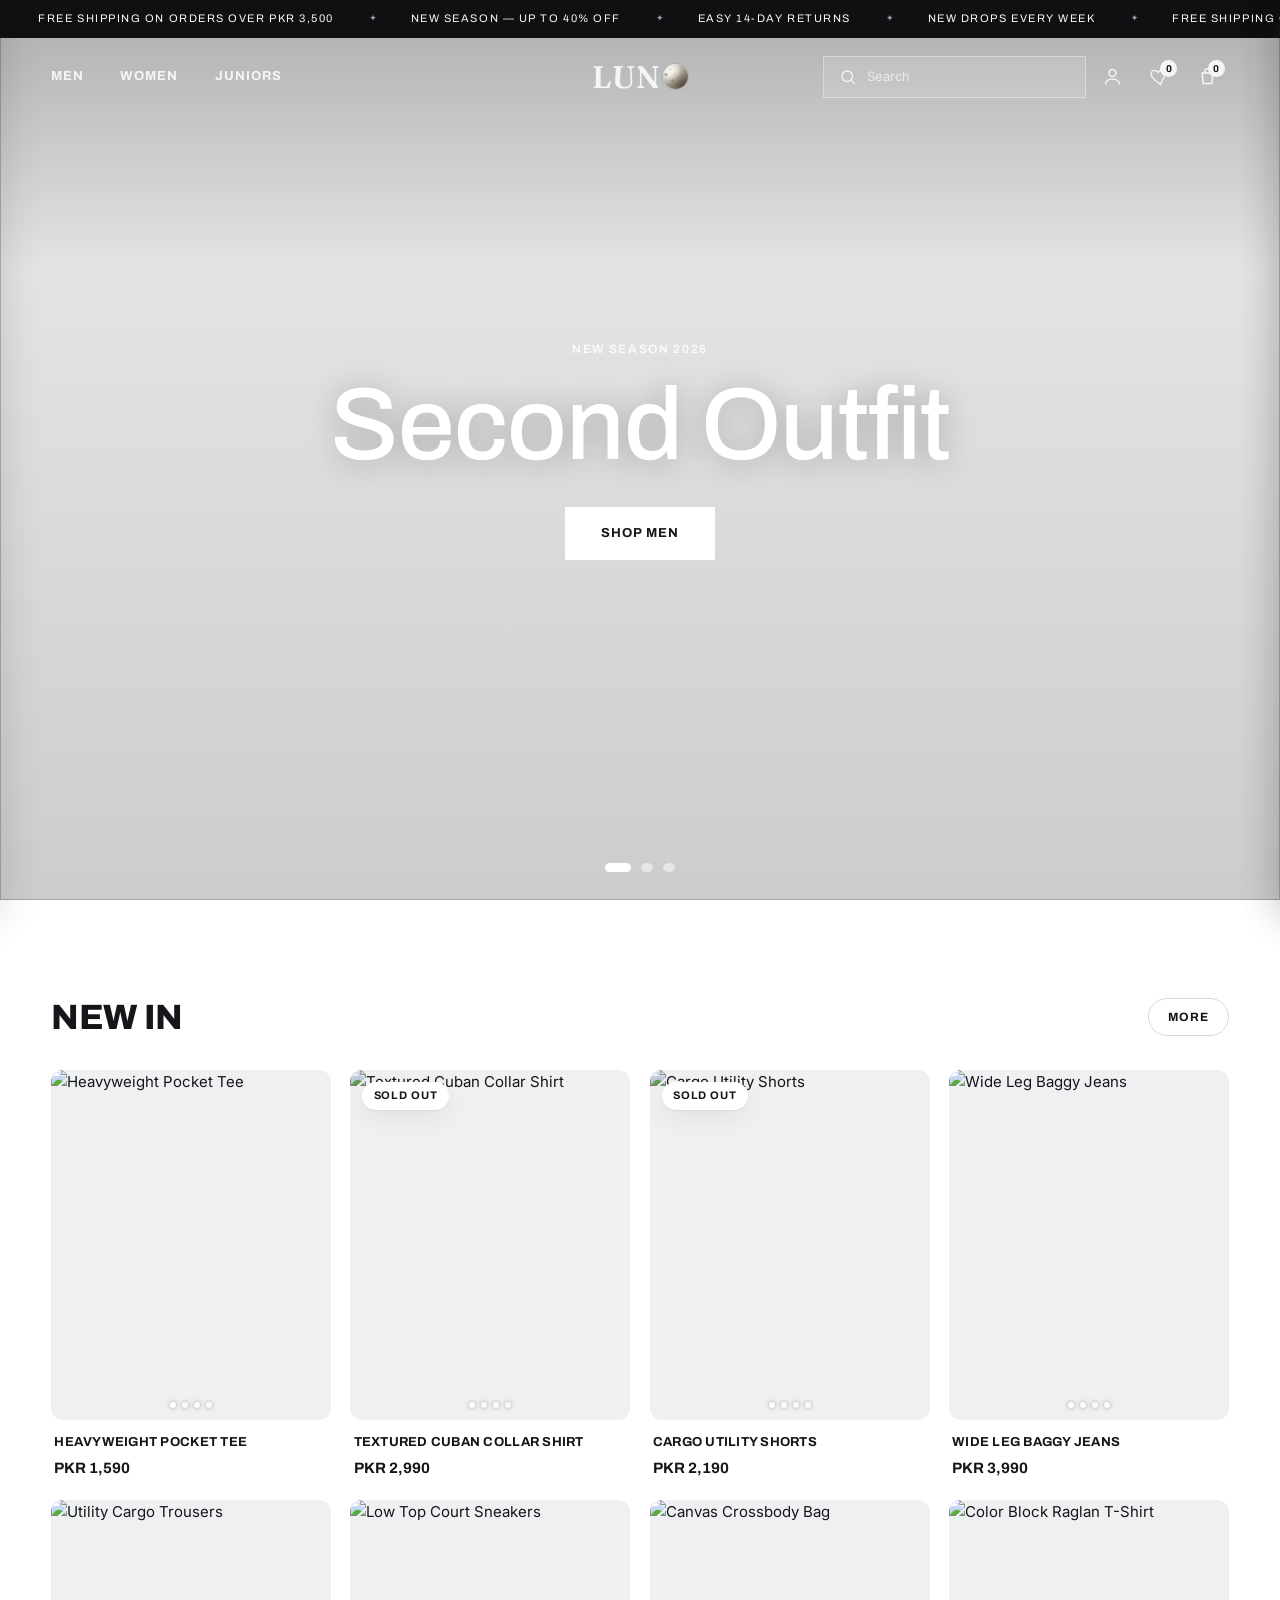
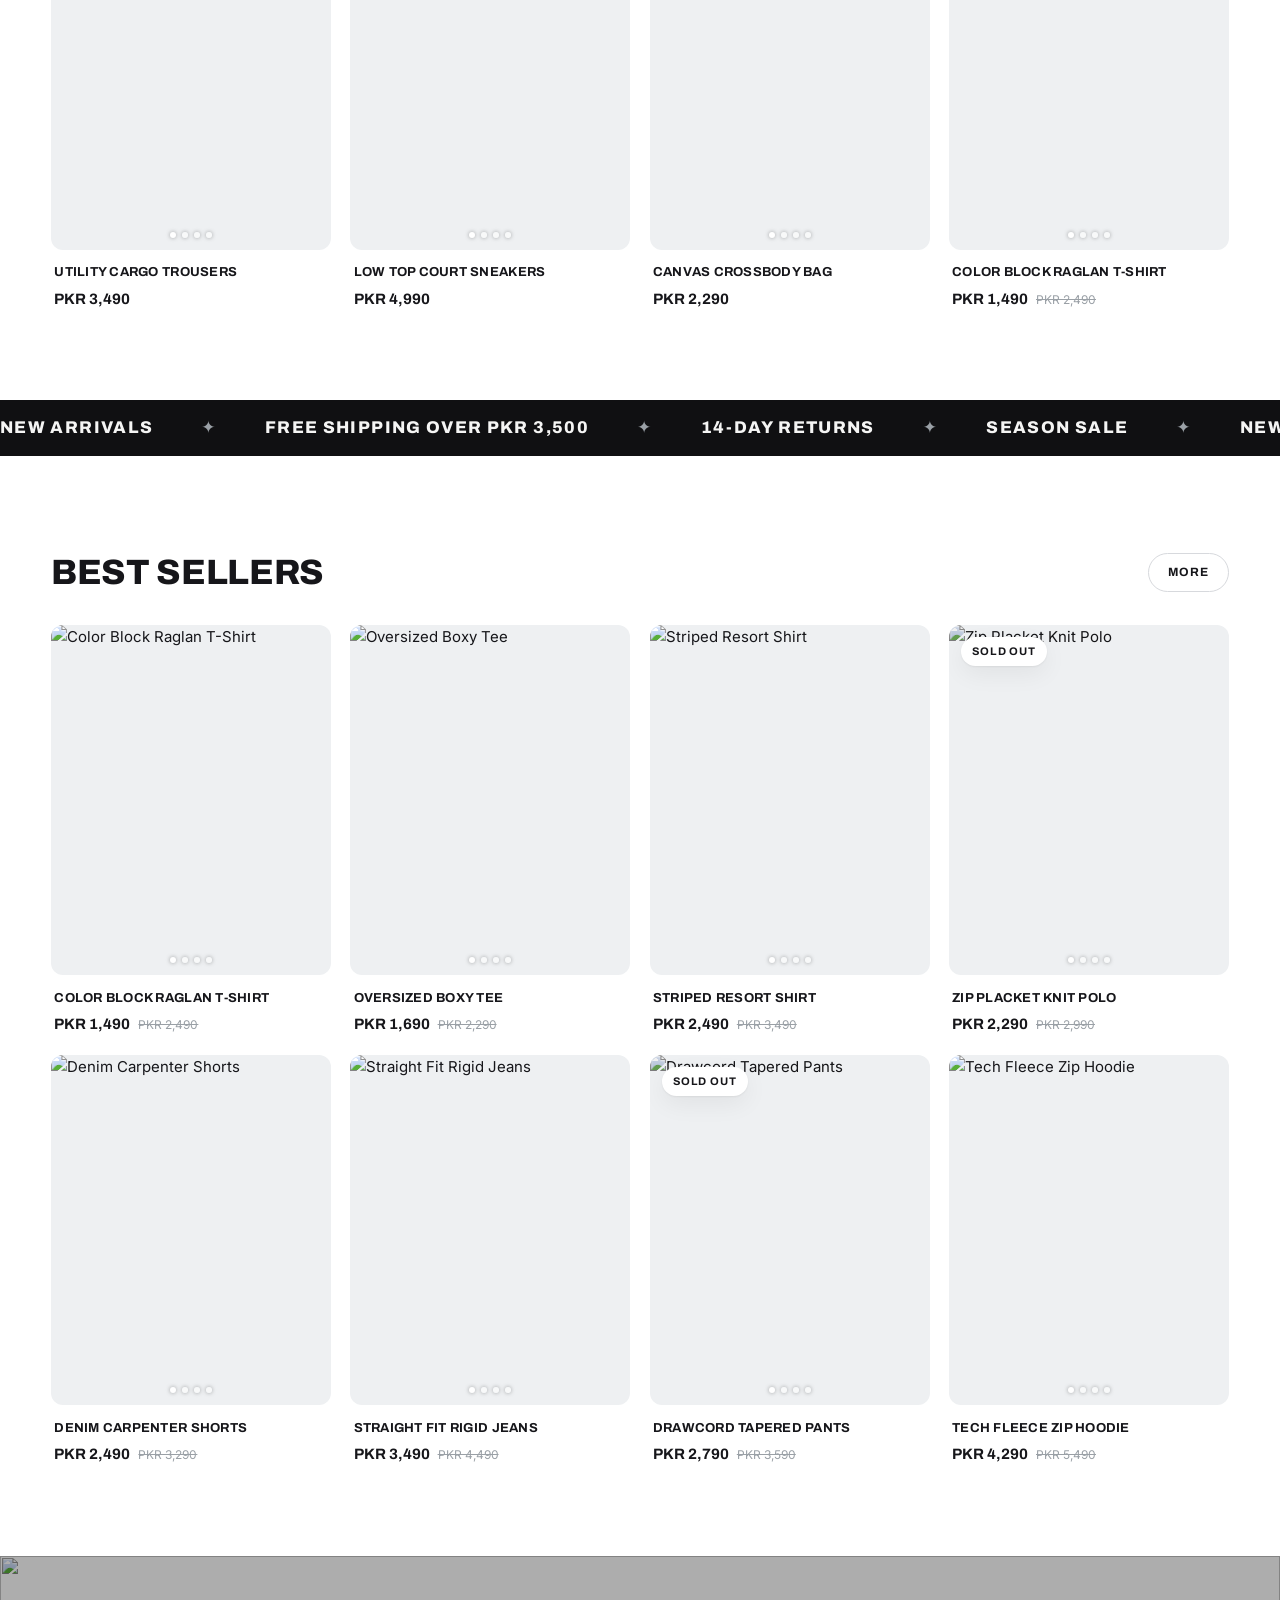
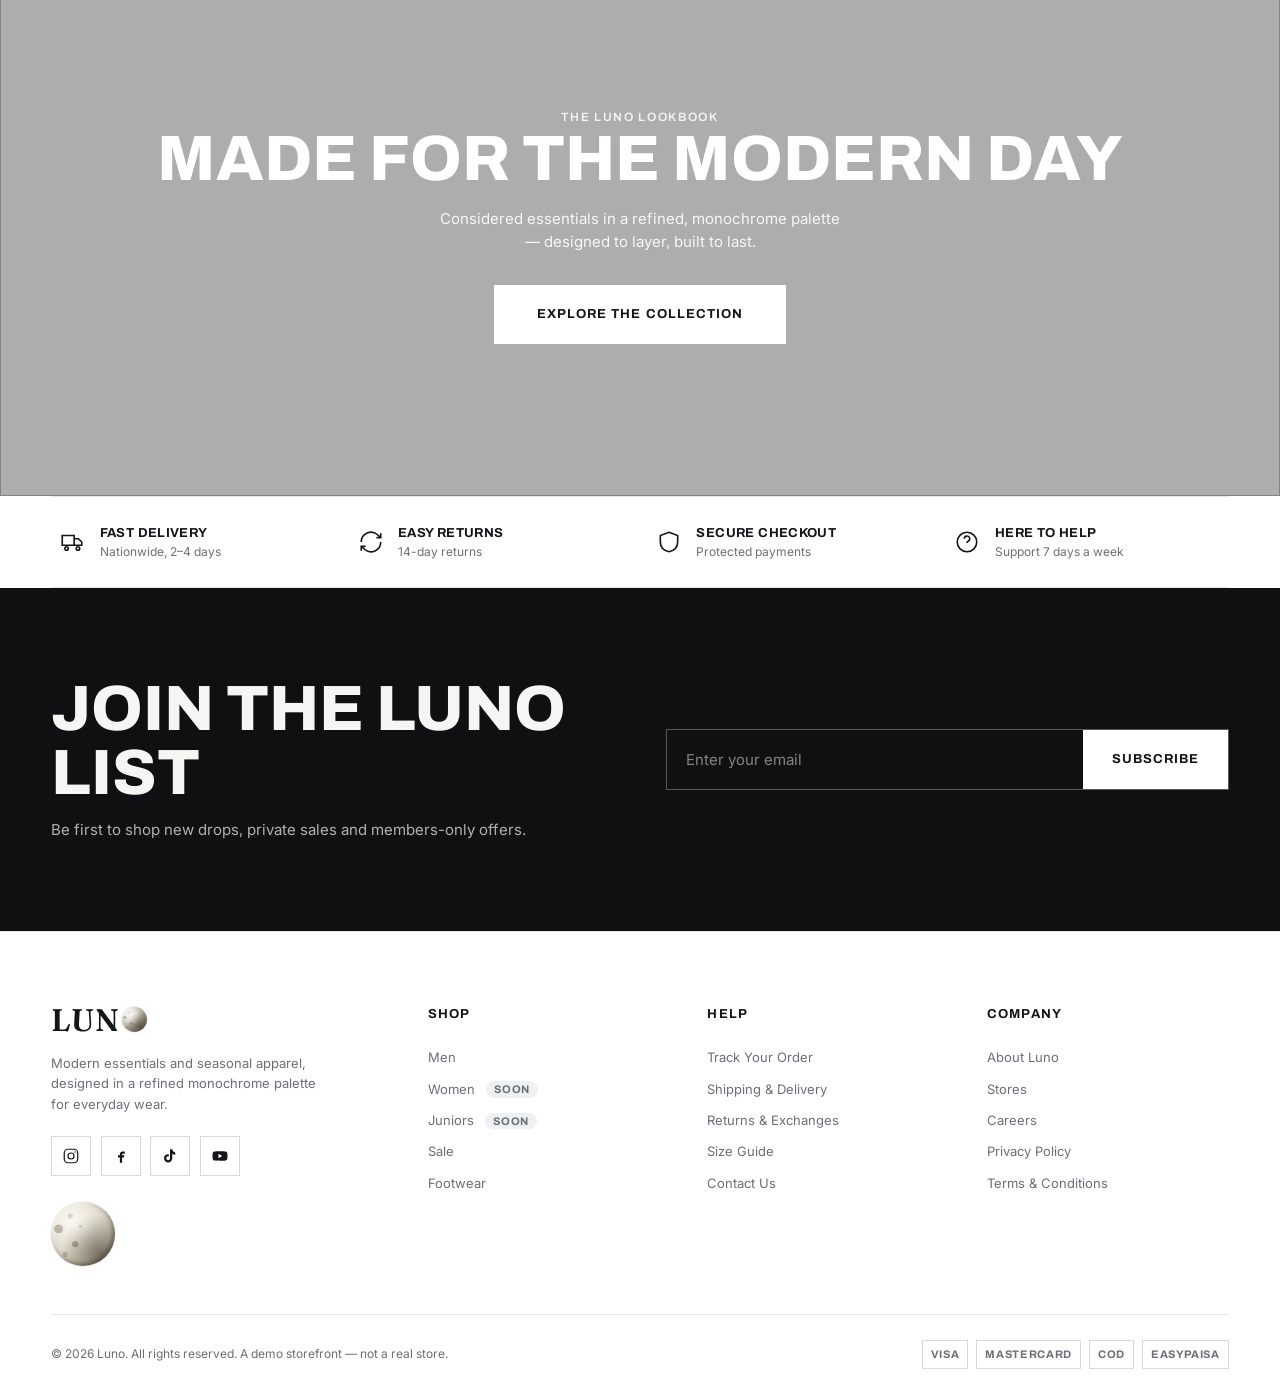
==== commit 125a9624: "0.0.3" ====
--- a/index.html
+++ b/index.html
@@ -12,6 +12,7 @@
   <link rel="stylesheet" href="assets/css/main.css" />
 </head>
 <body data-overlay-header="true">
+  <div class="loader" id="luno-loader"></div>
   <div data-slot="header"></div>
 
   <main>
@@ -122,6 +123,7 @@
 
   <div data-slot="footer"></div>
 
+  <script src="assets/js/loader.js"></script>
   <script src="assets/js/data.js"></script>
   <script src="assets/js/store.js"></script>
   <script src="assets/js/ui.js"></script>
--- a/assets/css/main.css
+++ b/assets/css/main.css
@@ -118,7 +118,7 @@
   align-items: center;
 }
 .logo__word { display: inline-flex; align-items: center; letter-spacing: 0.03em; }
-.logo__moon { width: 0.74em; height: 0.74em; margin-left: 0.02em; }
+.logo__word .moon--o { width: 0.8em; height: 0.8em; margin-left: 0.05em; vertical-align: middle; }
 
 /* Nav */
 .nav { display: flex; gap: 2.25rem; }
@@ -651,3 +651,80 @@
 @media (max-width: 620px) {
   .fcard .prod__wish { opacity: 1; transform: none; }
 }
+
+/* ============================================================
+   3D rotating moon (logo "O" + loader) and the loading screen
+   ============================================================ */
+.moon {
+  position: relative;
+  display: inline-block;
+  border-radius: 50%;
+  overflow: hidden;
+  vertical-align: middle;
+  background: radial-gradient(circle at 32% 30%, #f5f2ea 0%, #e6e1d4 40%, #cbc3b2 72%, #a9a08c 100%);
+  box-shadow:
+    inset -0.16em -0.16em 0.3em rgba(60, 52, 34, 0.5),
+    inset 0.05em 0.05em 0.14em rgba(255, 255, 255, 0.55),
+    0 0 0 1px rgba(0, 0, 0, 0.06);
+}
+/* Scrolling crater surface -> continuous axial spin (GPU transform) */
+.moon::before {
+  content: '';
+  position: absolute; top: 0; left: 0; height: 100%; width: 200%;
+  background-image:
+    radial-gradient(circle at 12% 42%, rgba(120, 108, 86, 0.55) 0 6%, transparent 7%),
+    radial-gradient(circle at 30% 22%, rgba(120, 108, 86, 0.40) 0 3.5%, transparent 4.5%),
+    radial-gradient(circle at 38% 66%, rgba(120, 108, 86, 0.50) 0 5%, transparent 6%),
+    radial-gradient(circle at 46% 38%, rgba(120, 108, 86, 0.32) 0 2.5%, transparent 3.5%),
+    radial-gradient(circle at 22% 82%, rgba(120, 108, 86, 0.35) 0 3%, transparent 4%);
+  background-size: 50% 100%;
+  background-repeat: repeat-x;
+  animation: moonroll 9s linear infinite;
+}
+/* Fixed spherical shading on top (the 3D read) */
+.moon::after {
+  content: '';
+  position: absolute; inset: 0; border-radius: 50%;
+  background:
+    radial-gradient(circle at 30% 26%, rgba(255, 255, 255, 0.45), transparent 42%),
+    radial-gradient(circle at 76% 80%, rgba(38, 30, 16, 0.50), transparent 55%);
+  pointer-events: none;
+}
+@keyframes moonroll { to { transform: translateX(-50%); } }
+
+/* ---------- Loading screen ---------- */
+.loader {
+  position: fixed; inset: 0; z-index: 9999;
+  background: #ffffff;
+  display: grid; place-items: center;
+  transition: opacity 0.5s var(--ease), visibility 0.5s var(--ease);
+}
+.loader.is-done { opacity: 0; visibility: hidden; }
+.loader__logo {
+  display: inline-flex; align-items: center;
+  font-family: var(--font-logo); font-weight: 600; color: var(--ink);
+  font-size: clamp(2.6rem, 10vw, 5.5rem); letter-spacing: 0.04em;
+}
+/* Hidden until the display font is ready (prevents a fallback-font flash) */
+.loader__lun { animation: loaderLun 1.7s var(--ease) both; }
+.loader__moon { width: 0.82em; height: 0.82em; margin-left: 0.05em; animation: loaderMoon 1.7s var(--ease) both; }
+/* LUN starts left-of-centre and slides in toward the O */
+@keyframes loaderLun {
+  0%   { opacity: 0; transform: translateX(-1em); }
+  35%  { opacity: 1; transform: translateX(-1em); }
+  100% { opacity: 1; transform: translateX(0); }
+}
+/* Moon starts right-of-centre and rolls (rotates) in toward LUN */
+@keyframes loaderMoon {
+  0%   { opacity: 0; transform: translateX(1em) rotate(360deg); }
+  35%  { opacity: 1; transform: translateX(1em) rotate(360deg); }
+  100% { opacity: 1; transform: translateX(0) rotate(0deg); }
+}
+@media (prefers-reduced-motion: reduce) {
+  .moon::before { animation: none; }
+  .loader__lun, .loader__moon { animation-duration: 0.4s; }
+}
+
+/* Decorative brand moon in the footer */
+.footer__moon { margin-top: 1.6rem; }
+.footer__moon .moon { width: 64px; height: 64px; }
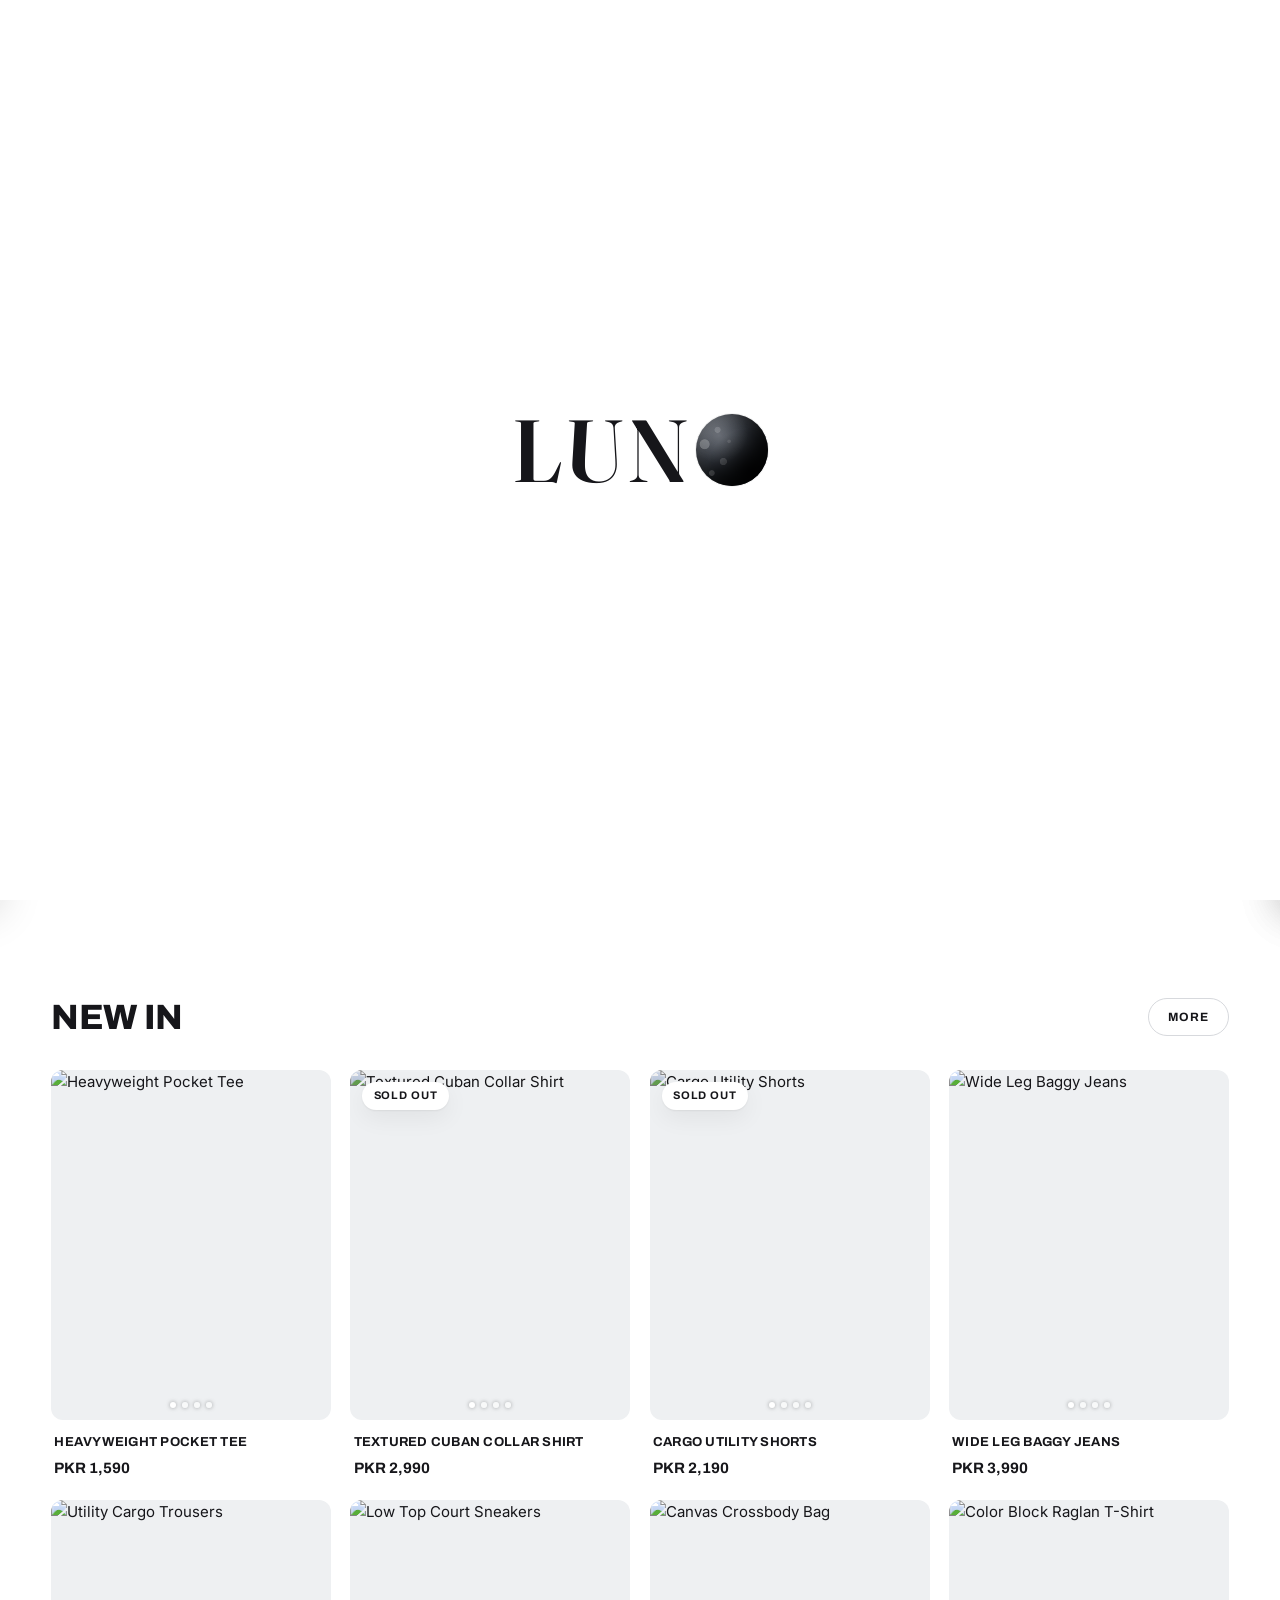
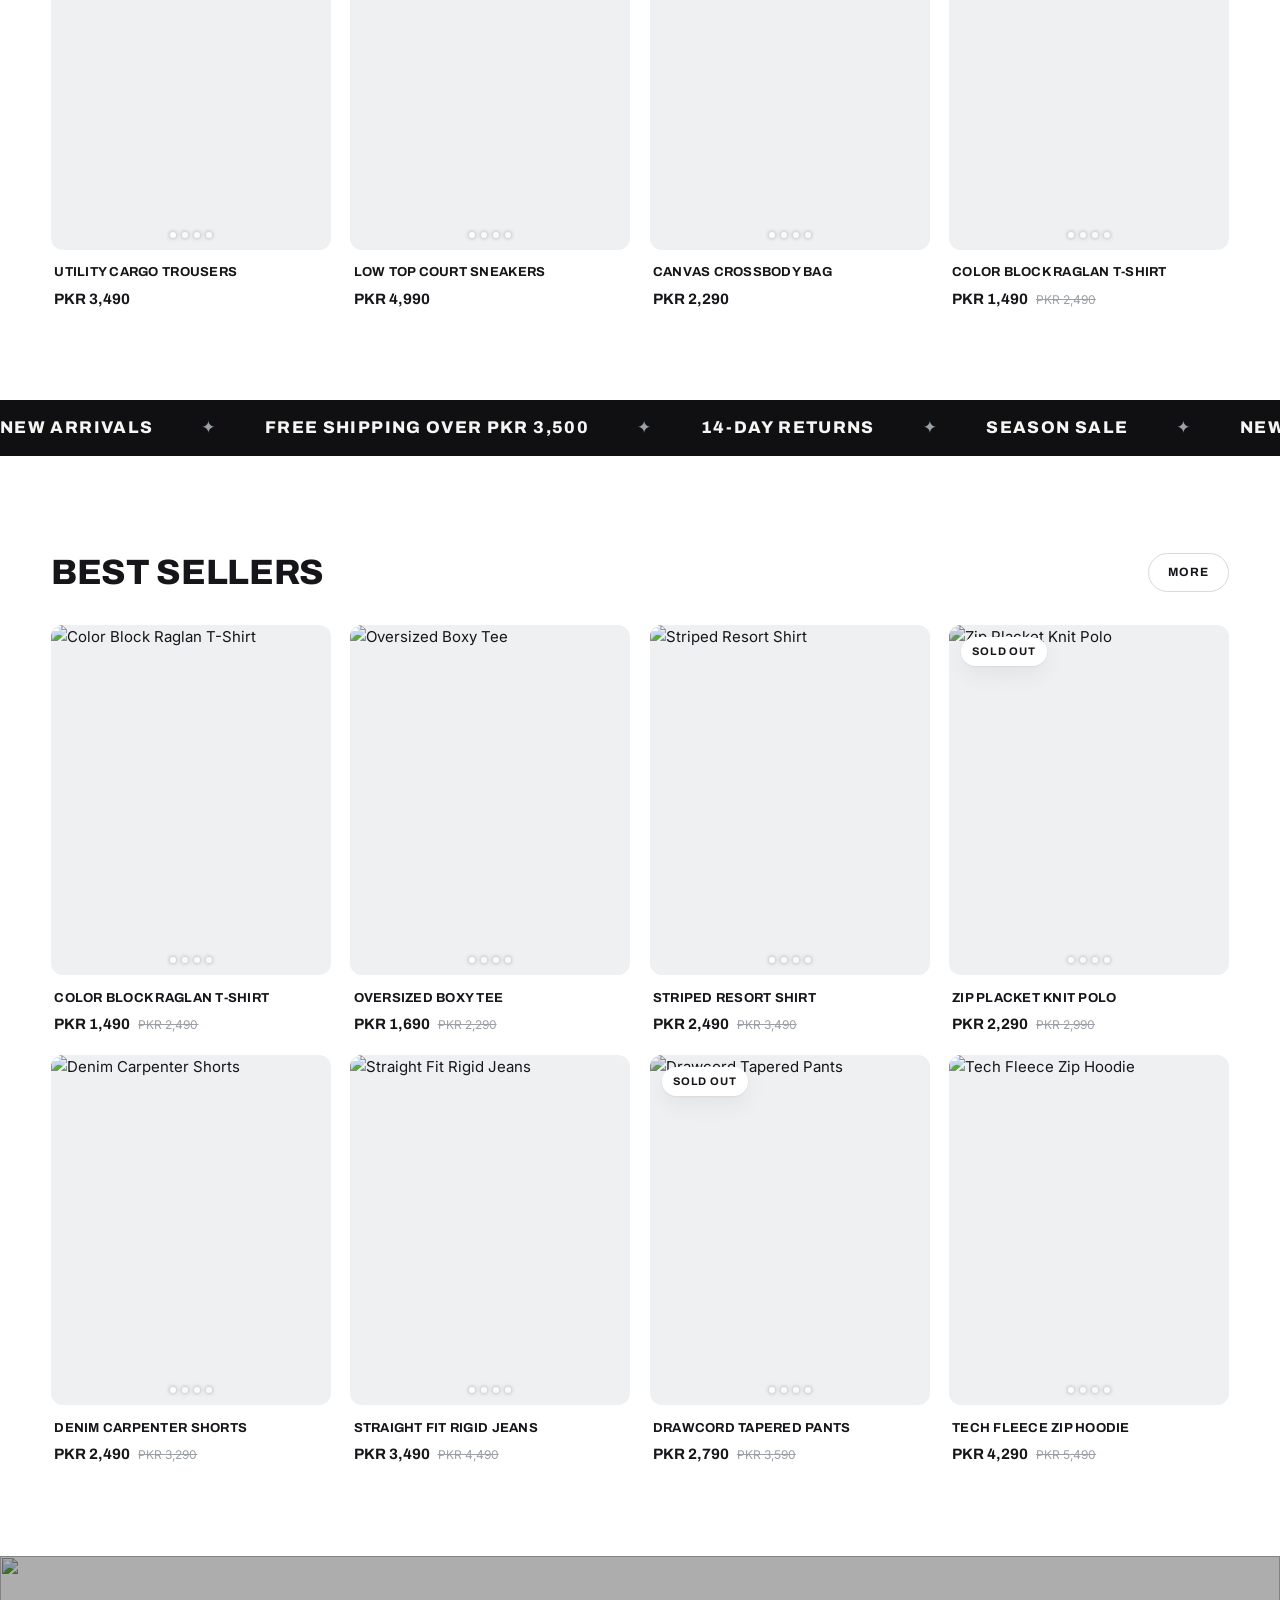
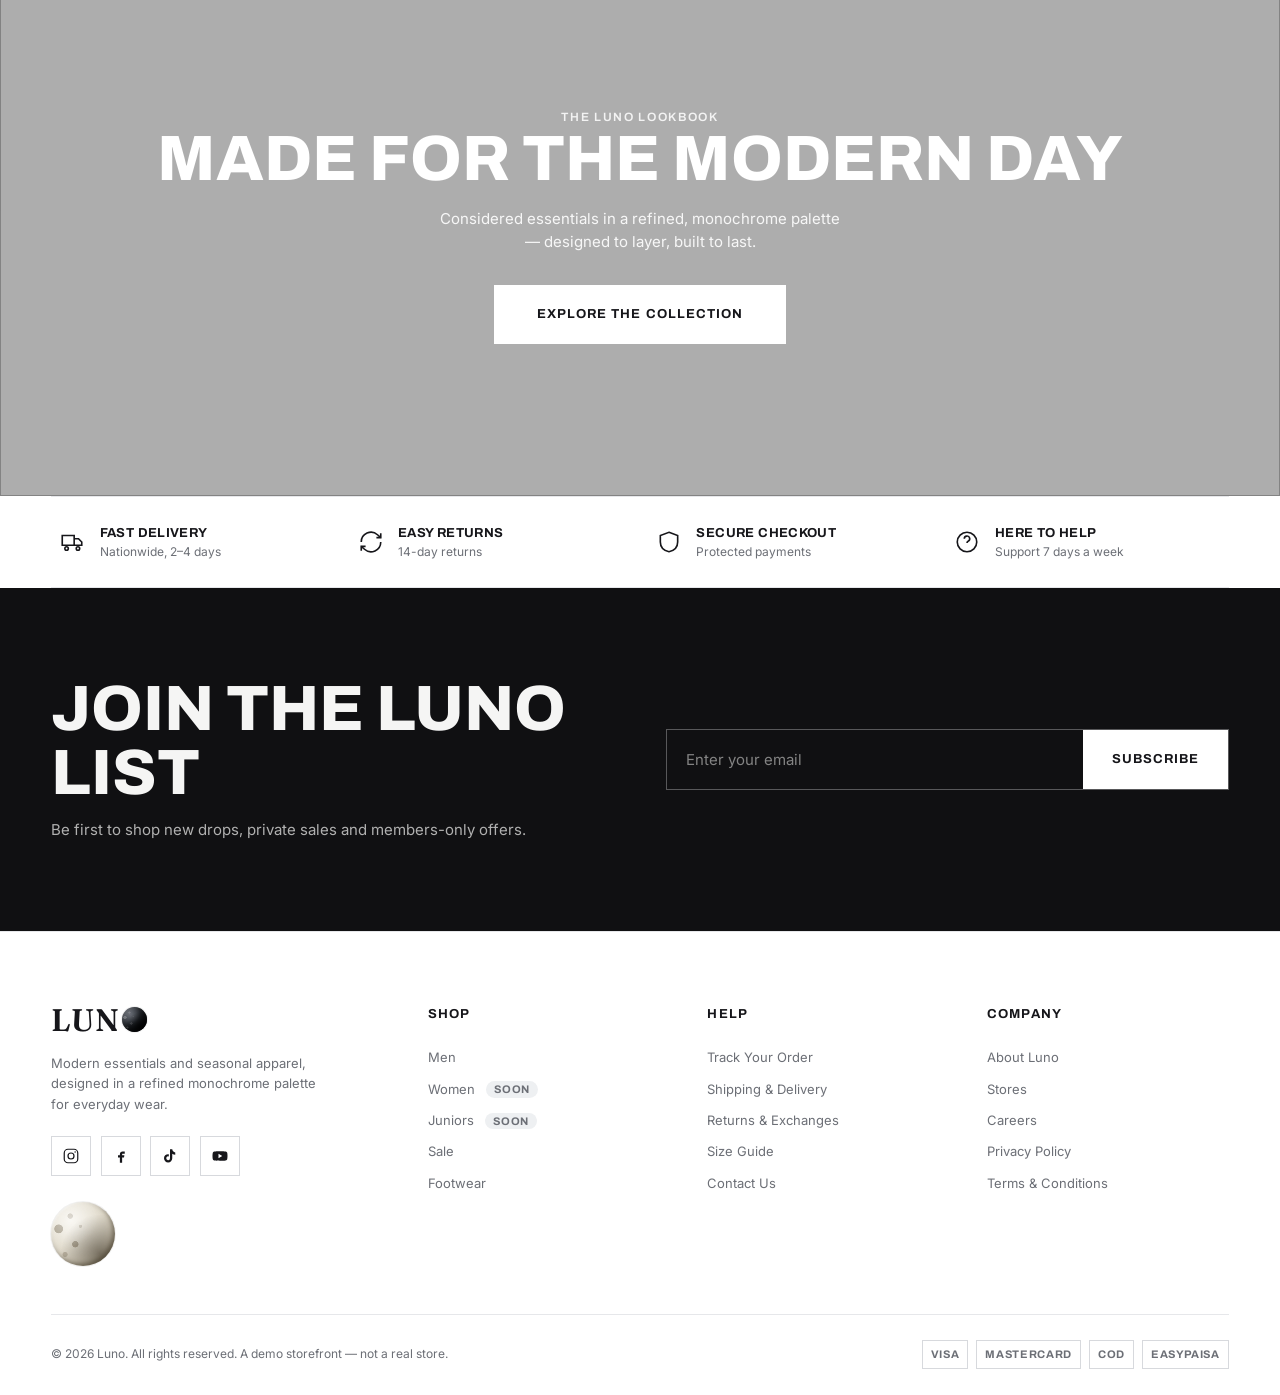
==== commit 58b81e70: "0.0.5" ====
--- a/index.html
+++ b/index.html
@@ -129,5 +129,6 @@
   <script src="assets/js/ui.js"></script>
   <script src="assets/js/footer.js"></script>
   <script src="assets/js/home.js"></script>
+  <script src="assets/js/fx.js"></script>
 </body>
 </html>
--- a/assets/css/main.css
+++ b/assets/css/main.css
@@ -661,36 +661,84 @@
   border-radius: 50%;
   overflow: hidden;
   vertical-align: middle;
-  background: radial-gradient(circle at 32% 30%, #f5f2ea 0%, #e6e1d4 40%, #cbc3b2 72%, #a9a08c 100%);
-  box-shadow:
+  user-select: none;
+  -webkit-user-select: none;
+  touch-action: none;
+
+  /* Default theme: Dark Moon (for black/dark text) - charcoal-silver, blends beautifully with black letters */
+  --moon-bg: radial-gradient(circle at 32% 30%, #565b64 0%, #353a42 40%, #1c2026 72%, #0e1014 100%);
+  --moon-shadow-inset: 
+    inset -0.16em -0.16em 0.3em rgba(0, 0, 0, 0.85),
+    inset 0.05em 0.05em 0.14em rgba(255, 255, 255, 0.15),
+    0 0 0 1px rgba(0, 0, 0, 0.06);
+  --moon-crater-1: rgba(255, 255, 255, 0.22);
+  --moon-crater-2: rgba(255, 255, 255, 0.15);
+  --moon-crater-3: rgba(255, 255, 255, 0.18);
+  --moon-crater-4: rgba(255, 255, 255, 0.12);
+  --moon-crater-5: rgba(255, 255, 255, 0.16);
+  --moon-shading: 
+    radial-gradient(circle at 30% 26%, rgba(255, 255, 255, 0.12), transparent 42%),
+    radial-gradient(circle at 76% 80%, rgba(0, 0, 0, 0.75), transparent 55%);
+
+  background: var(--moon-bg);
+  box-shadow: var(--moon-shadow-inset);
+  transition: background var(--dur) var(--ease), box-shadow var(--dur) var(--ease);
+}
+
+/* Light Moon style (for white/light text, e.g., overlay header) & decorative brand footer moon */
+.header--overlay .logo .moon,
+.footer__moon .moon {
+  --moon-bg: radial-gradient(circle at 32% 30%, #f5f2ea 0%, #e6e1d4 40%, #cbc3b2 72%, #a9a08c 100%);
+  --moon-shadow-inset: 
     inset -0.16em -0.16em 0.3em rgba(60, 52, 34, 0.5),
     inset 0.05em 0.05em 0.14em rgba(255, 255, 255, 0.55),
     0 0 0 1px rgba(0, 0, 0, 0.06);
-}
+  --moon-crater-1: rgba(120, 108, 86, 0.55);
+  --moon-crater-2: rgba(120, 108, 86, 0.40);
+  --moon-crater-3: rgba(120, 108, 86, 0.50);
+  --moon-crater-4: rgba(120, 108, 86, 0.32);
+  --moon-crater-5: rgba(120, 108, 86, 0.35);
+  --moon-shading: 
+    radial-gradient(circle at 30% 26%, rgba(255, 255, 255, 0.45), transparent 42%),
+    radial-gradient(circle at 76% 80%, rgba(38, 30, 16, 0.50), transparent 55%);
+}
+
 /* Scrolling crater surface -> continuous axial spin (GPU transform) */
 .moon::before {
   content: '';
-  position: absolute; top: 0; left: 0; height: 100%; width: 200%;
+  position: absolute; top: 0; left: 0; height: 200%; width: 200%;
   background-image:
-    radial-gradient(circle at 12% 42%, rgba(120, 108, 86, 0.55) 0 6%, transparent 7%),
-    radial-gradient(circle at 30% 22%, rgba(120, 108, 86, 0.40) 0 3.5%, transparent 4.5%),
-    radial-gradient(circle at 38% 66%, rgba(120, 108, 86, 0.50) 0 5%, transparent 6%),
-    radial-gradient(circle at 46% 38%, rgba(120, 108, 86, 0.32) 0 2.5%, transparent 3.5%),
-    radial-gradient(circle at 22% 82%, rgba(120, 108, 86, 0.35) 0 3%, transparent 4%);
-  background-size: 50% 100%;
-  background-repeat: repeat-x;
+    radial-gradient(circle at 12% 42%, var(--moon-crater-1) 0 6%, transparent 7%),
+    radial-gradient(circle at 30% 22%, var(--moon-crater-2) 0 3.5%, transparent 4.5%),
+    radial-gradient(circle at 38% 66%, var(--moon-crater-3) 0 5%, transparent 6%),
+    radial-gradient(circle at 46% 38%, var(--moon-crater-4) 0 2.5%, transparent 3.5%),
+    radial-gradient(circle at 22% 82%, var(--moon-crater-5) 0 3%, transparent 4%);
+  background-size: 50% 50%;
+  background-repeat: repeat;
   animation: moonroll 9s linear infinite;
+  transition: background-image var(--dur) var(--ease);
 }
 /* Fixed spherical shading on top (the 3D read) */
 .moon::after {
   content: '';
   position: absolute; inset: 0; border-radius: 50%;
-  background:
-    radial-gradient(circle at 30% 26%, rgba(255, 255, 255, 0.45), transparent 42%),
-    radial-gradient(circle at 76% 80%, rgba(38, 30, 16, 0.50), transparent 55%);
+  background: var(--moon-shading);
   pointer-events: none;
-}
-@keyframes moonroll { to { transform: translateX(-50%); } }
+  transition: background var(--dur) var(--ease);
+}
+.moon.moon--js-rotate::before {
+  animation: none !important;
+  transform: translate(calc(var(--moon-tx, 0) * 1%), calc(var(--moon-ty, 0) * 1%)) !important;
+}
+.moon.is-tilting {
+  cursor: grab;
+  transition: transform 0.15s ease-out, box-shadow var(--dur) var(--ease) !important;
+}
+.moon.is-grabbing {
+  cursor: grabbing;
+  transition: none !important;
+}
+@keyframes moonroll { to { transform: translate(-50%, 0); } }
 
 /* ---------- Loading screen ---------- */
 .loader {
@@ -704,10 +752,15 @@
   display: inline-flex; align-items: center;
   font-family: var(--font-logo); font-weight: 600; color: var(--ink);
   font-size: clamp(2.6rem, 10vw, 5.5rem); letter-spacing: 0.04em;
+  opacity: 0;
+  transition: opacity 0.3s ease;
+}
+.loader.fonts-loaded .loader__logo {
+  opacity: 1;
 }
 /* Hidden until the display font is ready (prevents a fallback-font flash) */
-.loader__lun { animation: loaderLun 1.7s var(--ease) both; }
-.loader__moon { width: 0.82em; height: 0.82em; margin-left: 0.05em; animation: loaderMoon 1.7s var(--ease) both; }
+.loader.fonts-loaded .loader__lun { animation: loaderLun 1.7s var(--ease) both; }
+.loader.fonts-loaded .loader__moon { width: 0.82em; height: 0.82em; margin-left: 0.05em; animation: loaderMoon 1.7s var(--ease) both; }
 /* LUN starts left-of-centre and slides in toward the O */
 @keyframes loaderLun {
   0%   { opacity: 0; transform: translateX(-1em); }
@@ -722,9 +775,111 @@
 }
 @media (prefers-reduced-motion: reduce) {
   .moon::before { animation: none; }
-  .loader__lun, .loader__moon { animation-duration: 0.4s; }
+  .loader.fonts-loaded .loader__lun, 
+  .loader.fonts-loaded .loader__moon { animation-duration: 0.4s; }
 }
 
 /* Decorative brand moon in the footer */
 .footer__moon { margin-top: 1.6rem; }
 .footer__moon .moon { width: 64px; height: 64px; }
+
+/* ============================================================
+   Motion FX: scroll reveals + pointer tilt (html.fx set by fx.js)
+   ============================================================ */
+.fx [data-reveal] {
+  opacity: 0;
+  transform: perspective(900px) translateY(34px) rotateX(6deg);
+  transition: opacity 0.7s var(--ease), transform 0.9s var(--ease);
+  will-change: opacity, transform;
+}
+.fx [data-reveal].in-view {
+  opacity: 1;
+  transform: perspective(900px) translateY(0) rotateX(0deg);
+}
+.fx .hero__img, .fx .lookbook > img, .fx .soon__bg img { will-change: transform; }
+
+/* Tilt targets: smooth return, snappy follow while tilting */
+.fx .fcard__media, .fx .prod__media, .fx .vcard, .fx .ccard {
+  transition: transform 0.55s var(--ease), box-shadow 0.55s var(--ease), opacity 0.7s var(--ease);
+  transform-style: preserve-3d;
+}
+.fx .is-tilting { transition: none !important; box-shadow: var(--shadow-2); z-index: 2; }
+
+/* Floating moon (About / Contact heroes) */
+.moon--float { animation: moonfloat 7s ease-in-out infinite; }
+@keyframes moonfloat {
+  0%, 100% { transform: translateY(0); }
+  50% { transform: translateY(-16px); }
+}
+
+/* ============================================================
+   About / Contact pages
+   ============================================================ */
+.page-hero { text-align: center; padding: clamp(48px, 8vw, 104px) var(--gutter) clamp(16px, 3vw, 36px); }
+.page-hero__inner { max-width: 760px; margin-inline: auto; }
+.page-hero .moon { width: clamp(72px, 9vw, 112px); height: clamp(72px, 9vw, 112px); }
+.page-hero__title {
+  font-family: var(--font-display); font-weight: 900; text-transform: uppercase;
+  font-size: var(--fs-2xl); line-height: 0.95; letter-spacing: -0.01em; margin-top: 1.4rem;
+}
+.page-hero__sub { color: var(--ink-2); max-width: 54ch; margin: 1rem auto 0; }
+
+/* Split story block */
+.split { display: grid; grid-template-columns: 1fr 1fr; gap: clamp(24px, 4vw, 72px); align-items: center; }
+.split__img { border-radius: 12px; overflow: hidden; aspect-ratio: 4/3; background: var(--bg-muted); }
+.split__img img { width: 100%; height: 100%; object-fit: cover; }
+.split__body h2 {
+  font-family: var(--font-display); font-weight: 800; text-transform: uppercase;
+  font-size: var(--fs-xl); line-height: 1.05; margin: 0.6rem 0 1.1rem;
+}
+.split__body p { color: var(--ink-2); margin-bottom: 1rem; }
+.split__body .btn { margin-top: 0.6rem; }
+
+/* Stats band */
+.stats {
+  display: grid; grid-template-columns: repeat(4, 1fr); gap: 1rem;
+  border-block: 1px solid var(--line); padding-block: clamp(28px, 4vw, 52px); text-align: center;
+}
+.stat b { display: block; font-family: var(--font-display); font-weight: 800; font-size: clamp(1.9rem, 4vw, 3rem); line-height: 1; }
+.stat span {
+  display: block; margin-top: 0.5rem; color: var(--ink-2);
+  font-family: var(--font-display); font-size: var(--fs-xs);
+  text-transform: uppercase; letter-spacing: var(--tracking-wide);
+}
+
+/* Value cards */
+.vcards { display: grid; grid-template-columns: repeat(4, 1fr); gap: clamp(12px, 1.5vw, 22px); }
+.vcard { position: relative; border: 1px solid var(--line); border-radius: 12px; padding: 1.9rem 1.6rem; background: var(--bg); }
+.vcard [data-ico] svg { width: 30px; height: 30px; stroke: var(--ink); margin-bottom: 1.1rem; }
+.vcard h3 { font-family: var(--font-display); font-weight: 700; text-transform: uppercase; letter-spacing: 0.03em; font-size: var(--fs-sm); }
+.vcard p { color: var(--ink-2); font-size: var(--fs-sm); margin-top: 0.5rem; }
+
+/* Contact layout */
+.contact-grid { display: grid; grid-template-columns: 1.15fr 0.85fr; gap: clamp(24px, 4vw, 64px); align-items: start; }
+.contact-form { border: 1px solid var(--line); border-radius: 12px; padding: clamp(20px, 3vw, 40px); background: var(--bg); }
+.field { margin-bottom: 1.2rem; }
+.input, .textarea {
+  width: 100%; border: 1px solid var(--line-2); background: var(--bg);
+  padding: 0.95rem 1rem; font: inherit; color: var(--ink);
+  transition: border-color var(--dur) var(--ease);
+}
+.input:focus, .textarea:focus { outline: none; border-color: var(--ink); }
+.textarea { min-height: 150px; resize: vertical; }
+.ccards { display: grid; gap: 14px; }
+.ccard {
+  position: relative; display: flex; gap: 1rem; align-items: flex-start;
+  border: 1px solid var(--line); border-radius: 12px; padding: 1.4rem; background: var(--bg);
+}
+.ccard [data-ico] { flex: none; }
+.ccard [data-ico] svg { width: 24px; height: 24px; stroke: var(--ink); margin-top: 2px; }
+.ccard h4 { font-family: var(--font-display); font-weight: 700; text-transform: uppercase; letter-spacing: 0.03em; font-size: var(--fs-sm); }
+.ccard p { color: var(--ink-2); font-size: var(--fs-sm); margin-top: 0.25rem; }
+
+@media (max-width: 900px) {
+  .split, .contact-grid { grid-template-columns: 1fr; }
+  .stats { grid-template-columns: repeat(2, 1fr); }
+  .vcards { grid-template-columns: repeat(2, 1fr); }
+}
+@media (max-width: 620px) {
+  .vcards { grid-template-columns: 1fr; }
+}
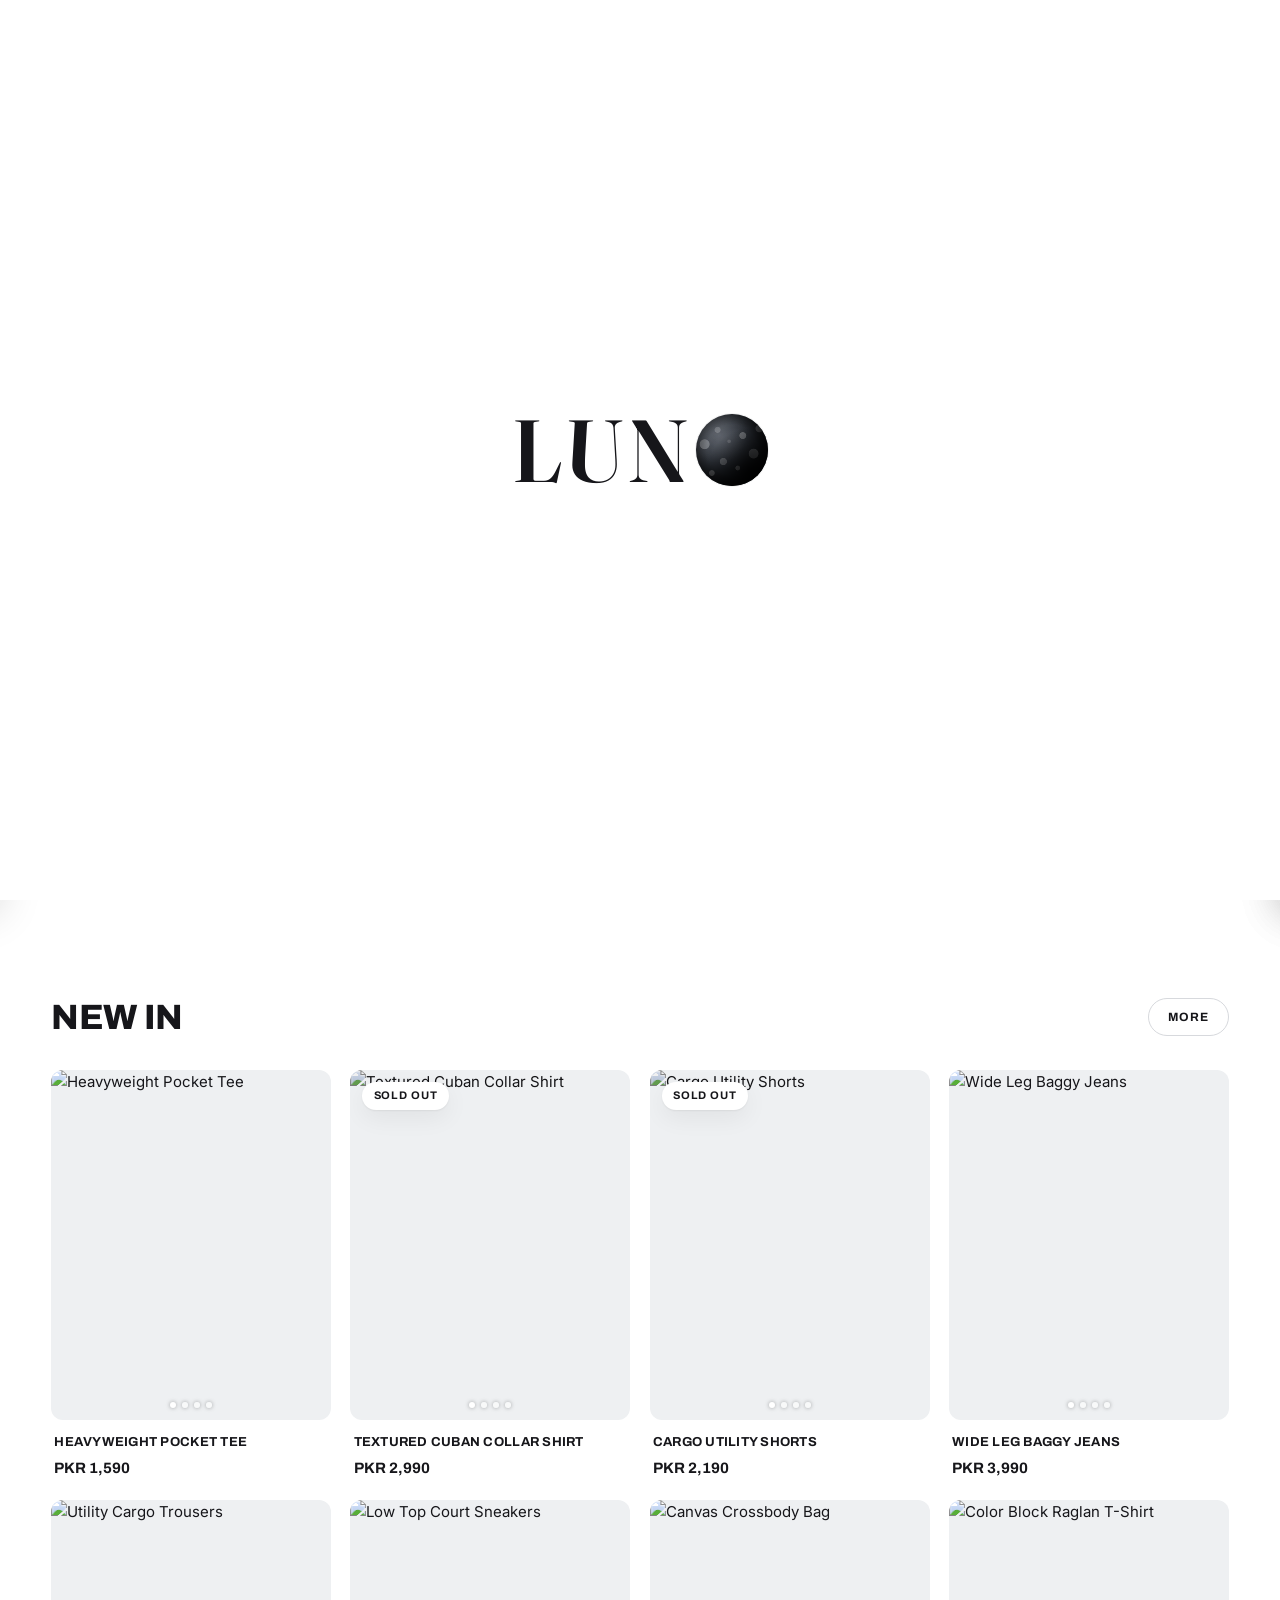
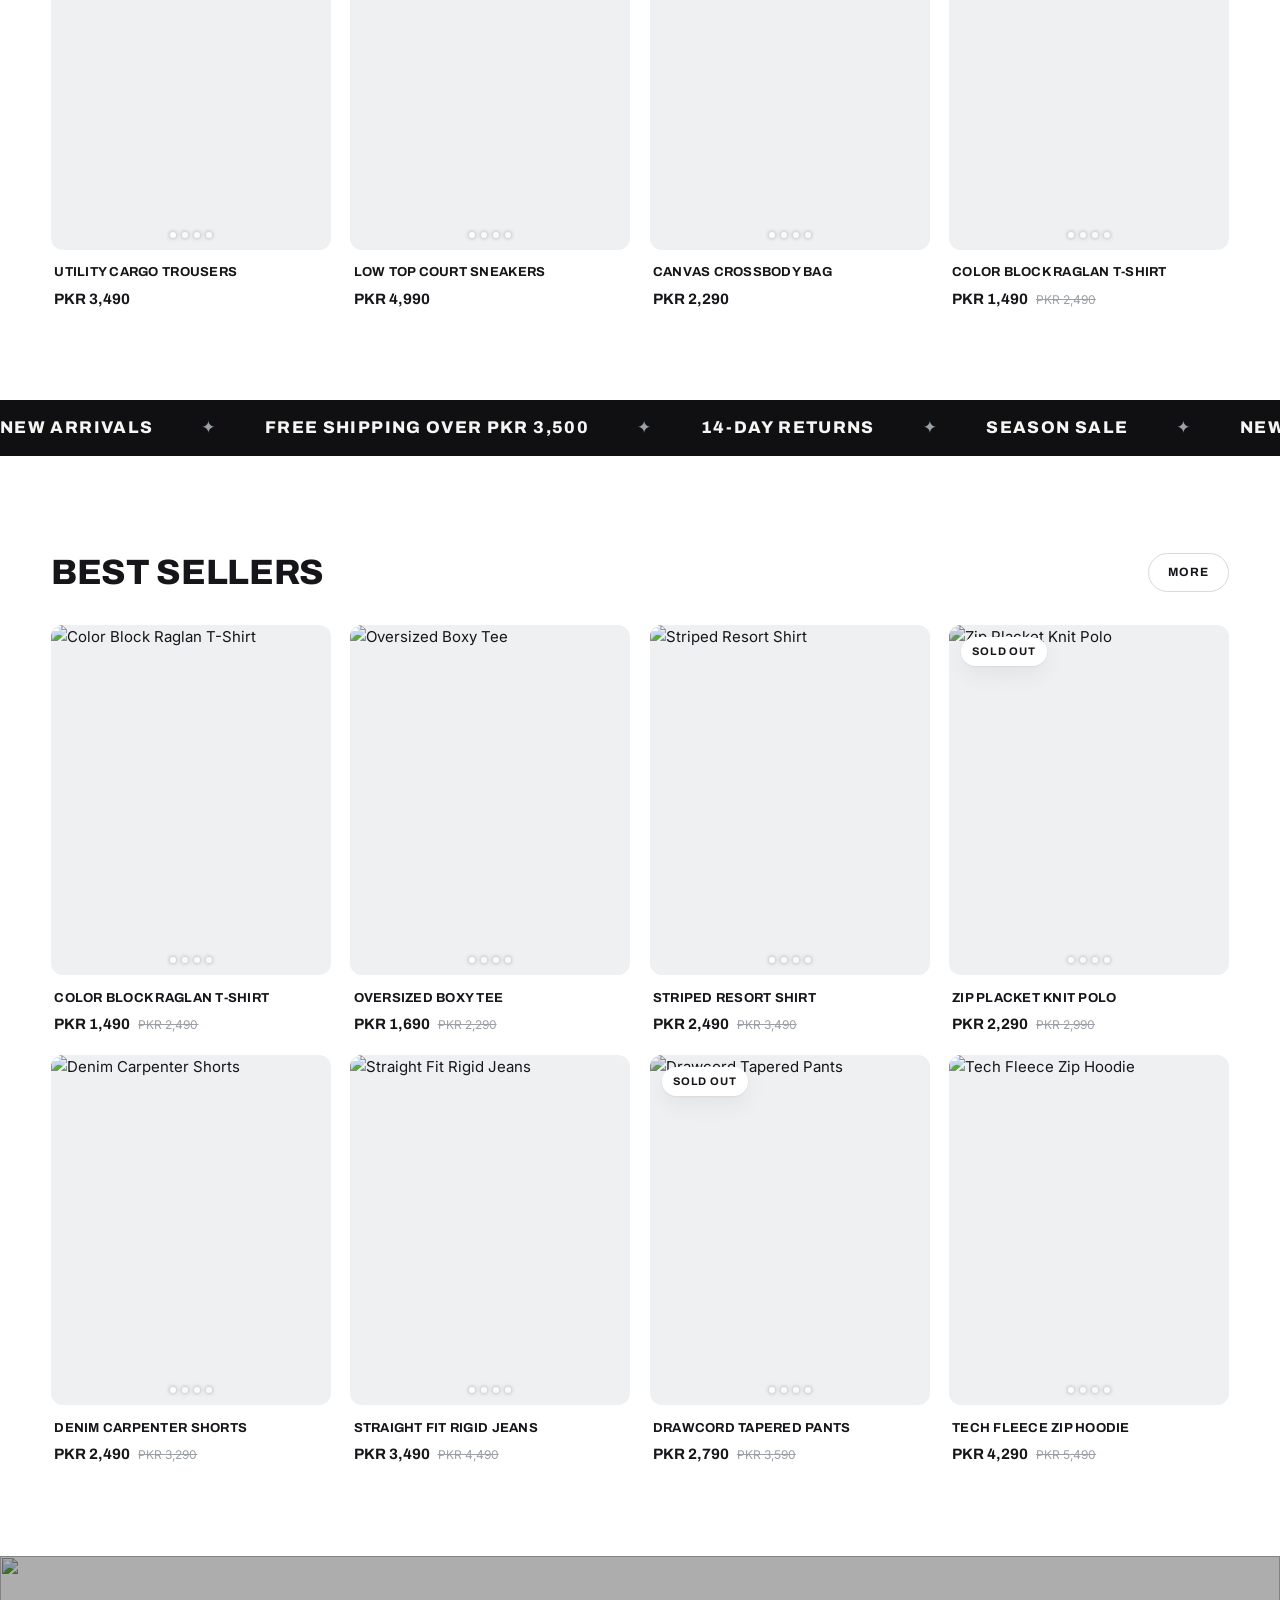
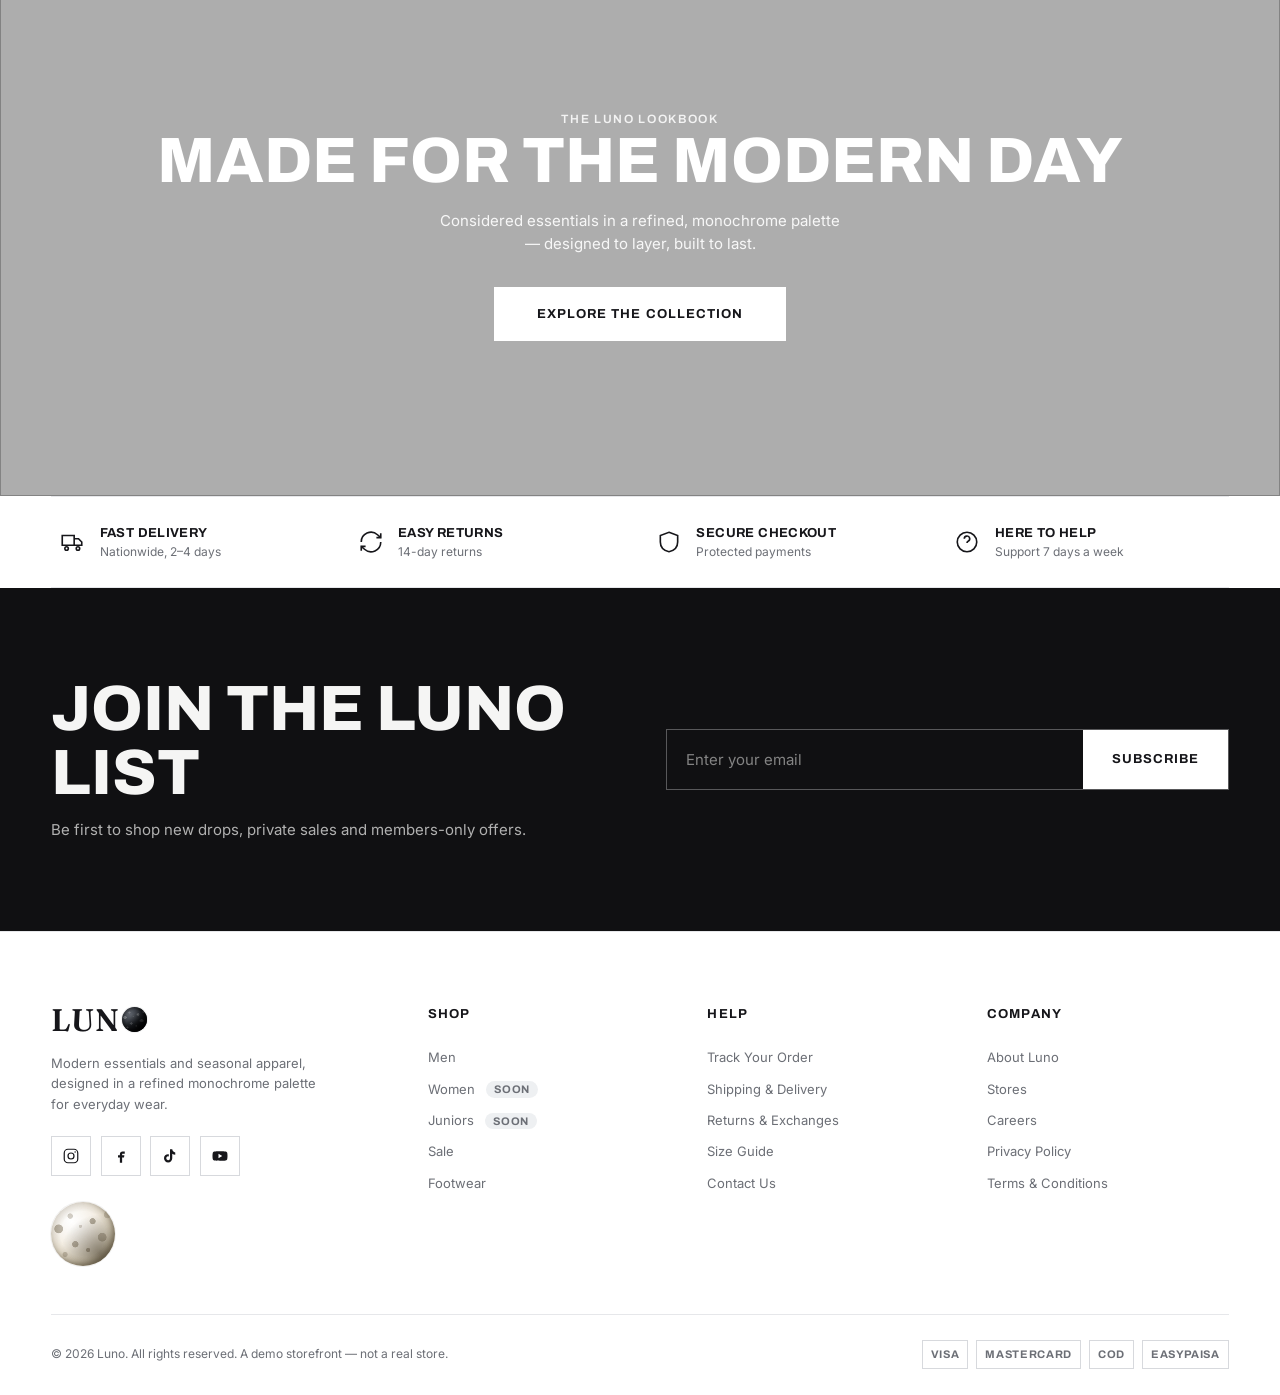
==== commit 07fb3131: "0.0.8 Home page image slides changed." ====
--- a/index.html
+++ b/index.html
@@ -20,7 +20,7 @@
     <section class="hero" aria-label="Featured">
       <div class="hero__slides">
         <div class="hero__slide is-active">
-          <img class="hero__img" src="https://picsum.photos/seed/luna-hero1/1920/1200" alt="" />
+          <img class="hero__img" src="assets/images/menswear_outfit_banner2.jpg" alt="Minimalist menswear on modern rack" />
           <div class="hero__content">
             <div>
               <p class="eyebrow hero__eyebrow">New Season 2026</p>
@@ -30,17 +30,17 @@
           </div>
         </div>
         <div class="hero__slide">
-          <img class="hero__img" src="https://picsum.photos/seed/luna-hero2/1920/1200" alt="" />
+          <img class="hero__img" src="assets/images/custom_prints_stacked_banner.jpg" alt="Stacked custom printed graphic t-shirts" />
           <div class="hero__content">
             <div>
-              <p class="eyebrow hero__eyebrow">Effortless Everyday</p>
-              <h1 class="hero__title">The Edit</h1>
-              <a class="btn btn--light hero__cta" href="collection.html?c=all&dept=men">Shop New In</a>
+              <p class="eyebrow hero__eyebrow">Express Yourself</p>
+              <h1 class="hero__title">Custom Design</h1>
+              <a class="btn btn--light hero__cta" href="collection.html?c=all&dept=men">Shop Prints</a>
             </div>
           </div>
         </div>
         <div class="hero__slide">
-          <img class="hero__img" src="https://picsum.photos/seed/luna-hero3/1920/1200" alt="" />
+          <img class="hero__img" src="assets/images/seasonal_sale_banner.jpg" alt="Minimalist linen clothing line" />
           <div class="hero__content">
             <div>
               <p class="eyebrow hero__eyebrow">Up to 40% Off</p>
--- a/assets/css/main.css
+++ b/assets/css/main.css
@@ -232,12 +232,13 @@
   transition: all var(--dur) var(--ease);
 }
 .btn:hover { background: transparent; color: var(--ink); }
+.btn svg { width: 1.15rem; height: 1.15rem; flex-shrink: 0; }
 .btn--light { background: #fff; color: var(--ink); border-color: #fff; }
 .btn--light:hover { background: transparent; color: #fff; }
 .btn--outline { background: transparent; color: var(--ink); }
 .btn--outline:hover { background: var(--ink); color: var(--bg); }
 .btn--block { width: 100%; }
-.btn--lg { padding: 1.15rem 2.6rem; }
+.btn--lg { padding: 0 2.6rem; height: 54px; }
 
 /* ---------- Section heading ---------- */
 .sec-head { display: flex; align-items: flex-end; justify-content: space-between; gap: 1rem; margin-bottom: 2.2rem; flex-wrap: wrap; }
@@ -526,7 +527,7 @@
 .size.is-active { background: var(--ink); color: #fff; border-color: var(--ink); }
 .pdp__actions { display: flex; gap: 0.8rem; margin-bottom: 2rem; }
 .pdp__actions .btn { flex: 1; }
-.iconbtn--square { width: 54px; height: 54px; border: 1px solid var(--ink); border-radius: 0; }
+.iconbtn--square { width: 54px; height: 54px; border: 1px solid var(--ink); border-radius: 0; flex-shrink: 0; }
 .accordion { border-top: 1px solid var(--line); }
 .accordion__item { border-bottom: 1px solid var(--line); }
 .accordion__head { width: 100%; display: flex; align-items: center; justify-content: space-between; padding: 1.2rem 0; font-family: var(--font-display); font-weight: 700; text-transform: uppercase; letter-spacing: 0.03em; font-size: var(--fs-sm); }
@@ -568,6 +569,8 @@
   .features { grid-template-columns: 1fr; }
   .pdp__gallery { grid-template-columns: 1fr; }
   .pdp__thumbs { flex-direction: row; }
+  .btn { padding: 0.85rem 1.5rem; }
+  .btn--lg { padding: 0 1.8rem; height: 54px; }
 }
 
 /* ============================================================
@@ -669,16 +672,18 @@
   --moon-bg: radial-gradient(circle at 32% 30%, #565b64 0%, #353a42 40%, #1c2026 72%, #0e1014 100%);
   --moon-shadow-inset: 
     inset -0.16em -0.16em 0.3em rgba(0, 0, 0, 0.85),
-    inset 0.05em 0.05em 0.14em rgba(255, 255, 255, 0.15),
+    inset 0.05em 0.05em 0.14em rgba(255, 255, 255, 0.07),
     0 0 0 1px rgba(0, 0, 0, 0.06);
-  --moon-crater-1: rgba(255, 255, 255, 0.22);
-  --moon-crater-2: rgba(255, 255, 255, 0.15);
-  --moon-crater-3: rgba(255, 255, 255, 0.18);
-  --moon-crater-4: rgba(255, 255, 255, 0.12);
-  --moon-crater-5: rgba(255, 255, 255, 0.16);
-  --moon-shading: 
-    radial-gradient(circle at 30% 26%, rgba(255, 255, 255, 0.12), transparent 42%),
+  --moon-crater-1: rgba(255, 255, 255, 0.26);
+  --moon-crater-2: rgba(255, 255, 255, 0.18);
+  --moon-crater-3: rgba(255, 255, 255, 0.22);
+  --moon-crater-4: rgba(255, 255, 255, 0.15);
+  --moon-crater-5: rgba(255, 255, 255, 0.20);
+  --moon-shading:
+    radial-gradient(circle at 30% 26%, rgba(255, 255, 255, 0.06), transparent 42%),
     radial-gradient(circle at 76% 80%, rgba(0, 0, 0, 0.75), transparent 55%);
+  --moon-limb: rgba(0, 0, 0, 0.55);
+  --moon-limb-2: rgba(0, 0, 0, 0.82);
 
   background: var(--moon-bg);
   box-shadow: var(--moon-shadow-inset);
@@ -688,19 +693,21 @@
 /* Light Moon style (for white/light text, e.g., overlay header) & decorative brand footer moon */
 .header--overlay .logo .moon,
 .footer__moon .moon {
-  --moon-bg: radial-gradient(circle at 32% 30%, #f5f2ea 0%, #e6e1d4 40%, #cbc3b2 72%, #a9a08c 100%);
+  --moon-bg: radial-gradient(circle at 32% 30%, #ffffff 0%, #f4eee3 40%, #dfd5be 72%, #c3b8a1 100%);
   --moon-shadow-inset: 
-    inset -0.16em -0.16em 0.3em rgba(60, 52, 34, 0.5),
-    inset 0.05em 0.05em 0.14em rgba(255, 255, 255, 0.55),
+    inset -0.16em -0.16em 0.3em rgba(60, 52, 34, 0.4),
+    inset 0.05em 0.05em 0.14em rgba(255, 255, 255, 0.25),
     0 0 0 1px rgba(0, 0, 0, 0.06);
   --moon-crater-1: rgba(120, 108, 86, 0.55);
   --moon-crater-2: rgba(120, 108, 86, 0.40);
   --moon-crater-3: rgba(120, 108, 86, 0.50);
   --moon-crater-4: rgba(120, 108, 86, 0.32);
   --moon-crater-5: rgba(120, 108, 86, 0.35);
-  --moon-shading: 
-    radial-gradient(circle at 30% 26%, rgba(255, 255, 255, 0.45), transparent 42%),
+  --moon-shading:
+    radial-gradient(circle at 30% 26%, rgba(255, 255, 255, 0.20), transparent 42%),
     radial-gradient(circle at 76% 80%, rgba(38, 30, 16, 0.50), transparent 55%);
+  --moon-limb: rgba(74, 60, 36, 0.30);
+  --moon-limb-2: rgba(52, 42, 24, 0.52);
 }
 
 /* Scrolling crater surface -> continuous axial spin (GPU transform) */
@@ -712,7 +719,11 @@
     radial-gradient(circle at 30% 22%, var(--moon-crater-2) 0 3.5%, transparent 4.5%),
     radial-gradient(circle at 38% 66%, var(--moon-crater-3) 0 5%, transparent 6%),
     radial-gradient(circle at 46% 38%, var(--moon-crater-4) 0 2.5%, transparent 3.5%),
-    radial-gradient(circle at 22% 82%, var(--moon-crater-5) 0 3%, transparent 4%);
+    radial-gradient(circle at 22% 82%, var(--moon-crater-5) 0 3%, transparent 4%),
+    radial-gradient(circle at 65% 30%, var(--moon-crater-1) 0 4.5%, transparent 5.5%),
+    radial-gradient(circle at 80% 55%, var(--moon-crater-2) 0 6.5%, transparent 7.5%),
+    radial-gradient(circle at 58% 75%, var(--moon-crater-3) 0 3%, transparent 4%),
+    radial-gradient(circle at 88% 20%, var(--moon-crater-4) 0 4%, transparent 5%);
   background-size: 50% 50%;
   background-repeat: repeat;
   animation: moonroll 9s linear infinite;
@@ -722,7 +733,12 @@
 .moon::after {
   content: '';
   position: absolute; inset: 0; border-radius: 50%;
-  background: var(--moon-shading);
+  /* Limb (edge) darkening on top gives the 3D sphere read: surface
+     features fade around the rim as they "rotate" away from view. */
+  background:
+    radial-gradient(circle at 50% 50%, transparent 50%,
+      var(--moon-limb, rgba(0, 0, 0, 0.5)) 86%, var(--moon-limb-2, rgba(0, 0, 0, 0.72)) 100%),
+    var(--moon-shading);
   pointer-events: none;
   transition: background var(--dur) var(--ease);
 }
@@ -883,3 +899,75 @@
 @media (max-width: 620px) {
   .vcards { grid-template-columns: 1fr; }
 }
+
+/* ---------- WhatsApp Floating Action Button ---------- */
+.wa-fab {
+  position: fixed;
+  bottom: 28px;
+  right: 28px;
+  z-index: 9999;
+  display: flex;
+  align-items: center;
+  gap: 0.6rem;
+  background: #25d366;
+  color: #fff;
+  border-radius: 999px;
+  padding: 0 12px;
+  width: 56px;
+  height: 56px;
+  box-shadow: 0 4px 18px rgba(37, 211, 102, 0.45), 0 2px 8px rgba(0,0,0,0.12);
+  text-decoration: none;
+  font-family: var(--font-display);
+  font-weight: 700;
+  font-size: var(--fs-sm);
+  letter-spacing: 0.04em;
+  text-transform: uppercase;
+  white-space: nowrap;
+  overflow: hidden;
+  transition: width 380ms var(--ease), opacity 380ms var(--ease), box-shadow 260ms var(--ease);
+}
+/* Hide WhatsApp FAB when loader is active */
+.loader:not(.is-done) ~ .wa-fab {
+  opacity: 0;
+  pointer-events: none;
+}
+.wa-fab:hover {
+  width: 190px;
+  box-shadow: 0 6px 28px rgba(37, 211, 102, 0.55), 0 4px 14px rgba(0,0,0,0.16);
+}
+.wa-fab__icon {
+  width: 32px;
+  height: 32px;
+  flex-shrink: 0;
+}
+.wa-fab__label {
+  opacity: 0;
+  transform: translateX(-6px);
+  transition: opacity 260ms var(--ease) 60ms, transform 260ms var(--ease) 60ms;
+  pointer-events: none;
+}
+.wa-fab:hover .wa-fab__label {
+  opacity: 1;
+  transform: translateX(0);
+}
+
+/* Pulse ring animation on the FAB */
+.wa-fab::before {
+  content: '';
+  position: absolute;
+  inset: 0;
+  border-radius: 999px;
+  box-shadow: 0 0 0 0 rgba(37, 211, 102, 0.55);
+  animation: wa-pulse 2.4s cubic-bezier(0.4, 0, 0.6, 1) infinite;
+}
+@keyframes wa-pulse {
+  0%   { box-shadow: 0 0 0 0 rgba(37, 211, 102, 0.55); }
+  60%  { box-shadow: 0 0 0 14px rgba(37, 211, 102, 0); }
+  100% { box-shadow: 0 0 0 0 rgba(37, 211, 102, 0); }
+}
+
+@media (max-width: 620px) {
+  .wa-fab { bottom: 20px; right: 18px; height: 50px; width: 50px; padding: 0 10px; }
+  .wa-fab:hover { width: 50px; }
+  .wa-fab__label { display: none; }
+}
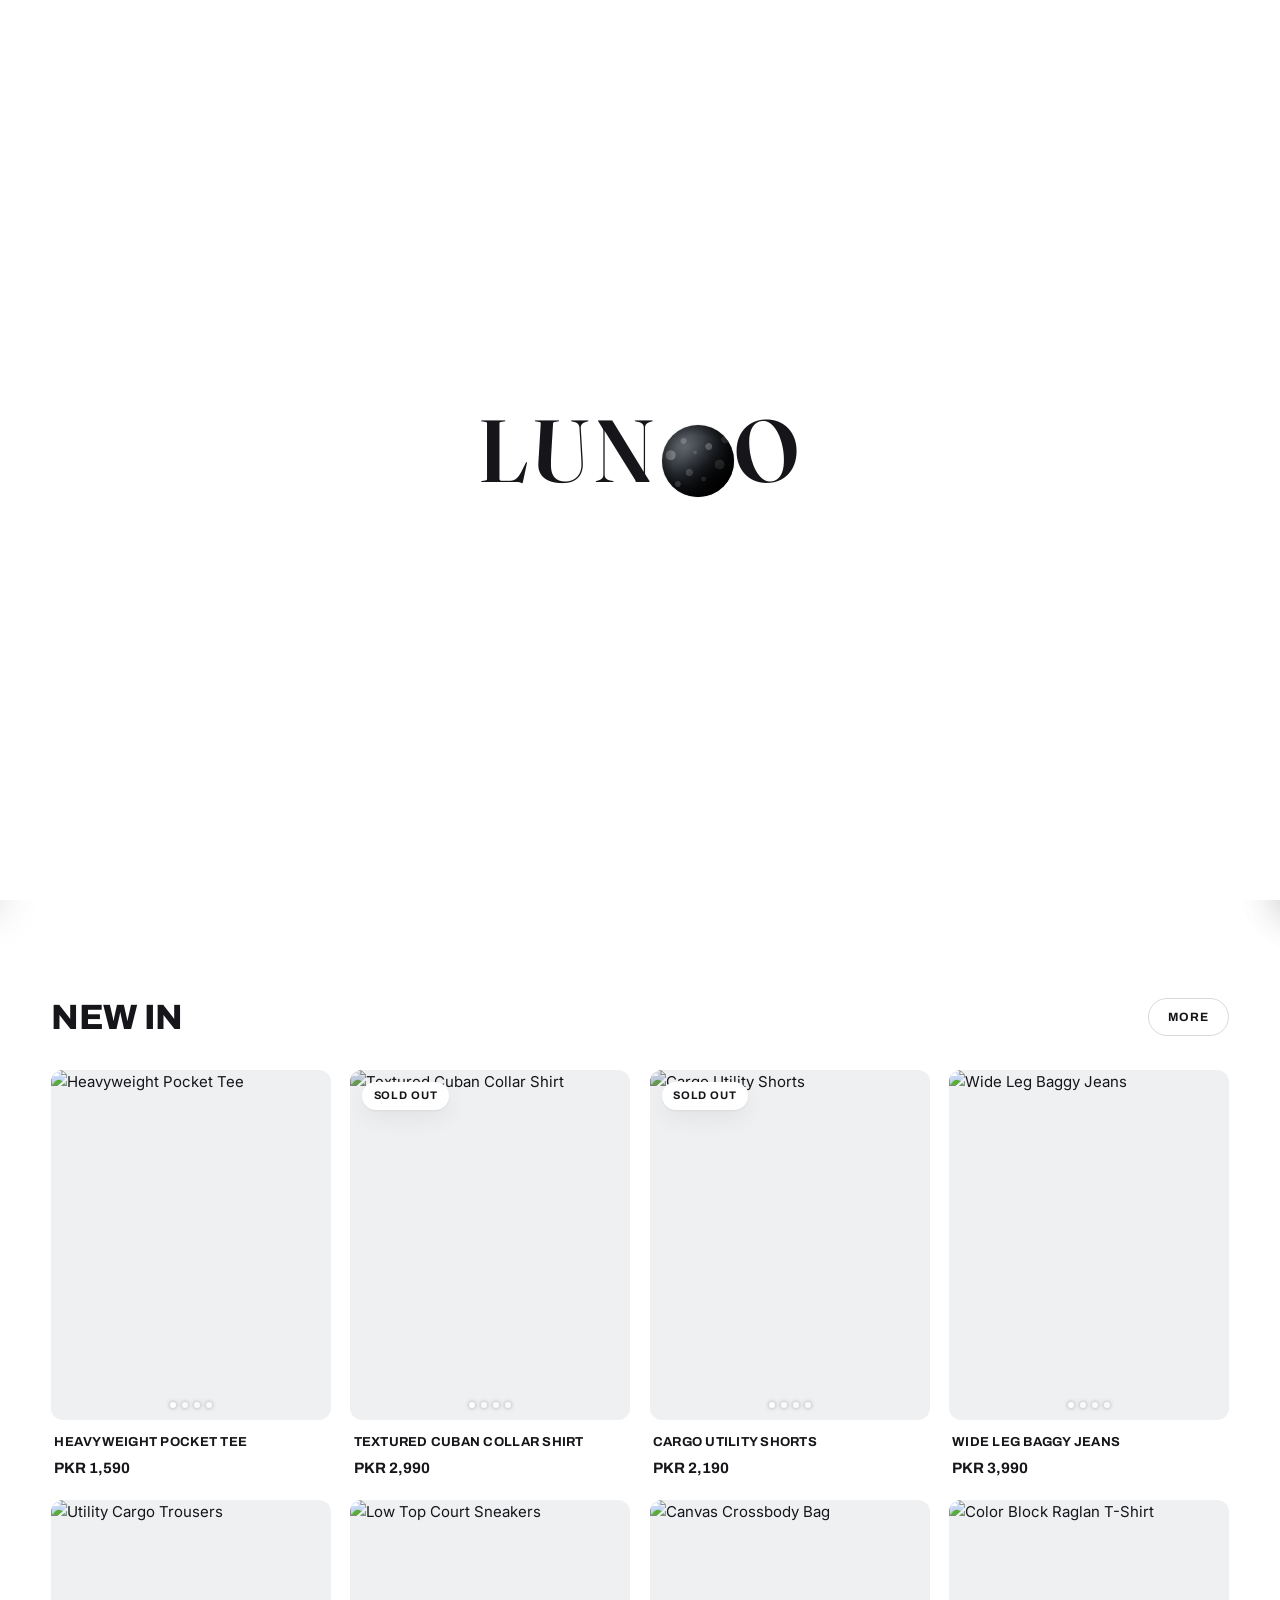
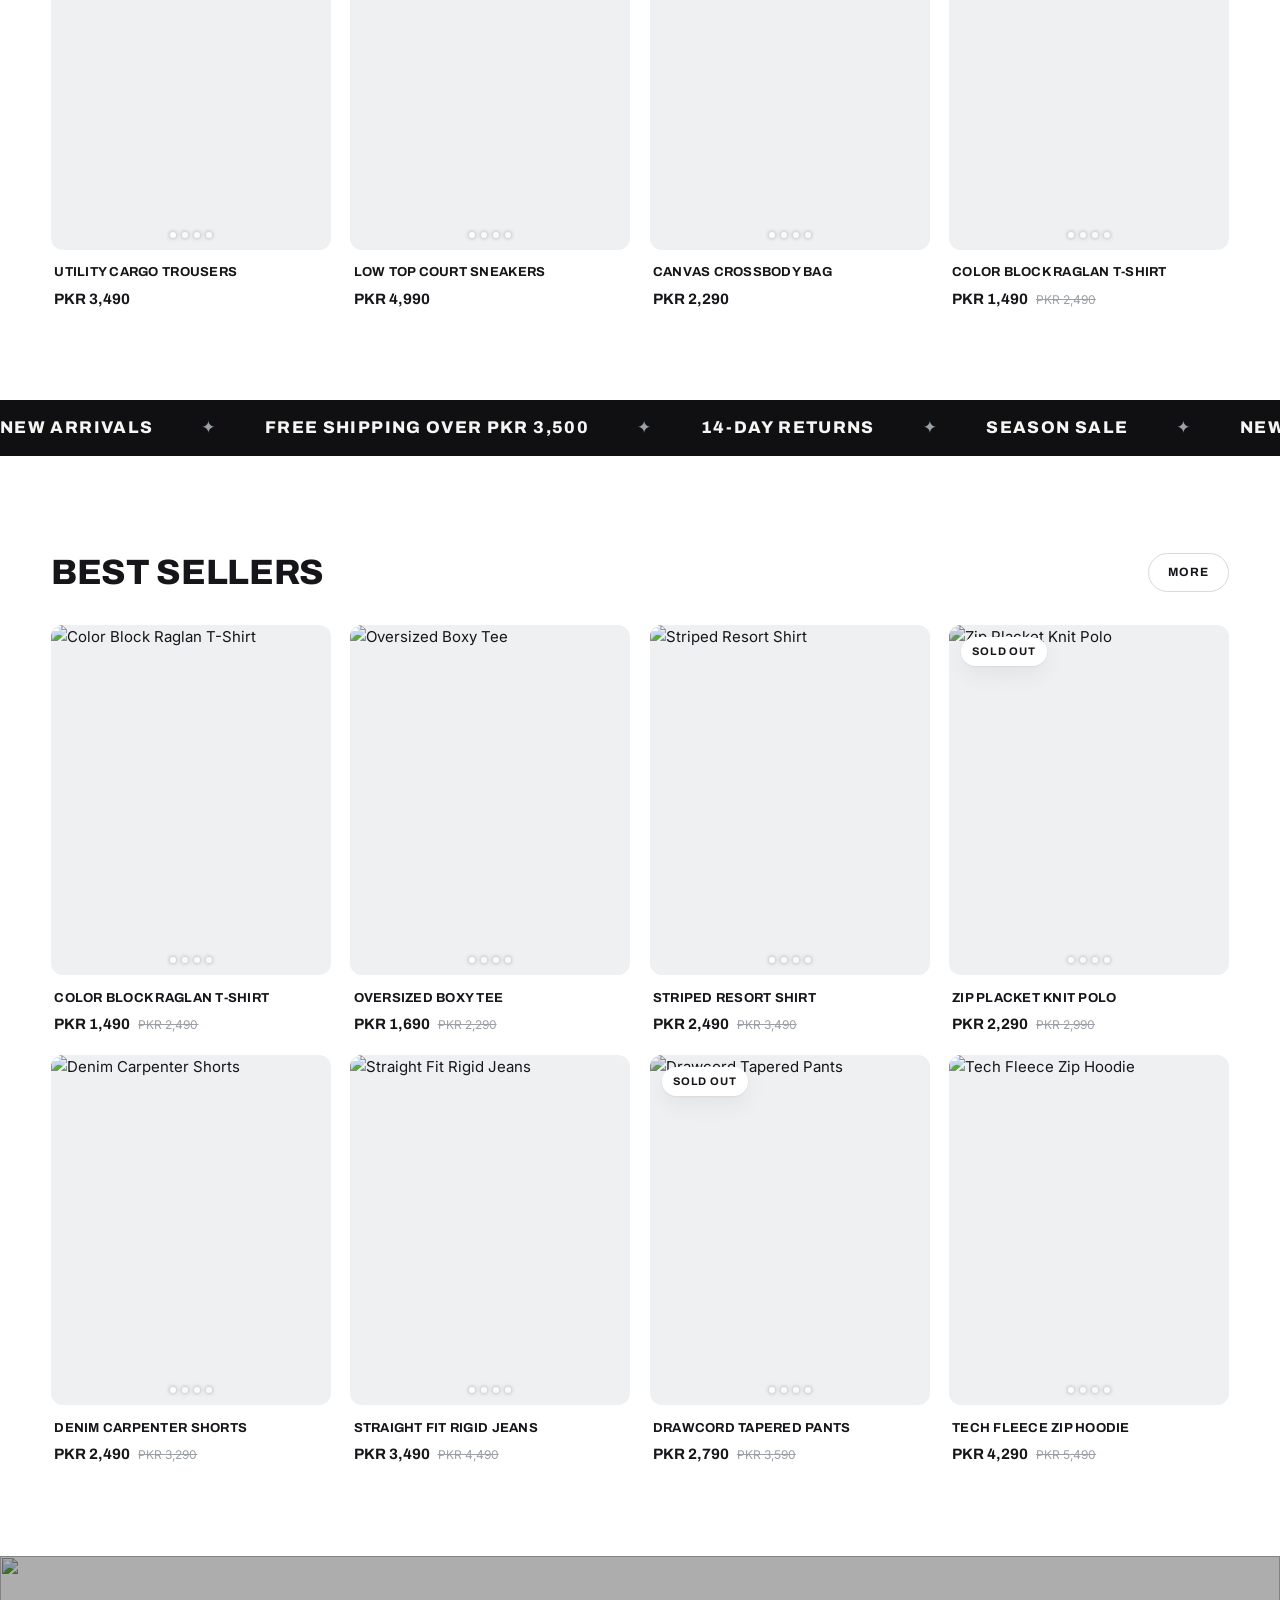
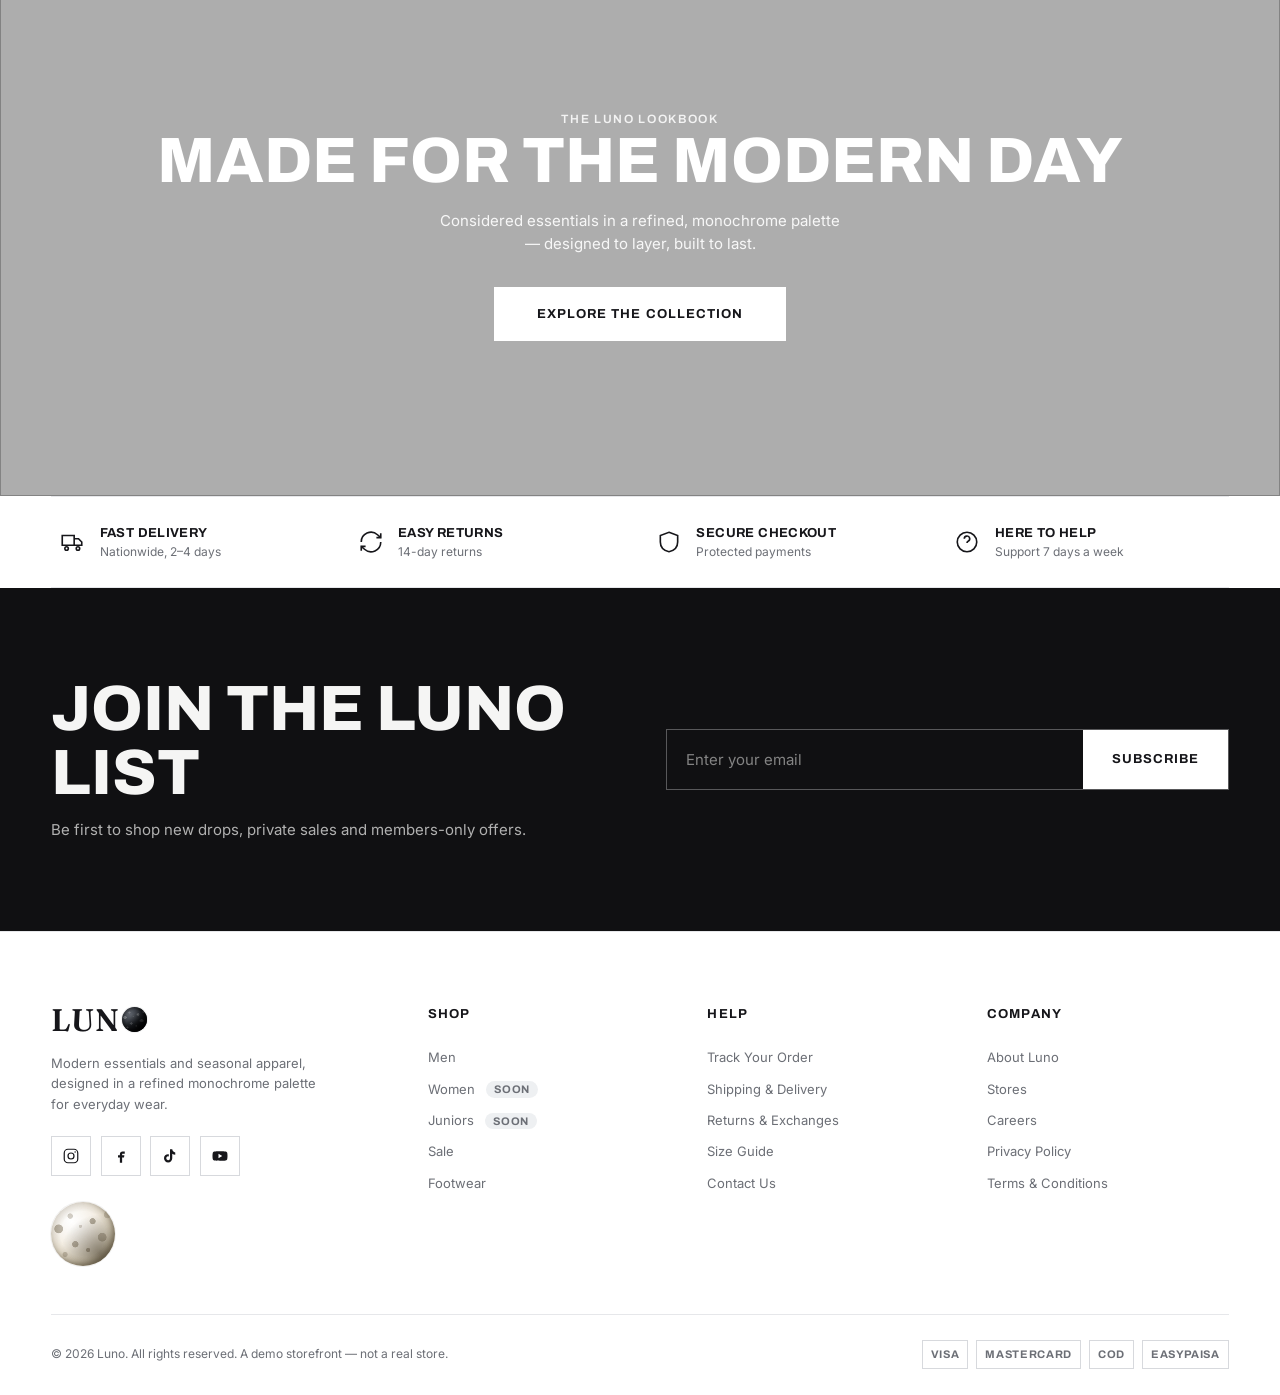
==== commit 2af5989e: "0.0.9 Homepage Slide image changed and link dragging off." ====
--- a/index.html
+++ b/index.html
@@ -20,7 +20,7 @@
     <section class="hero" aria-label="Featured">
       <div class="hero__slides">
         <div class="hero__slide is-active">
-          <img class="hero__img" src="assets/images/menswear_outfit_banner2.jpg" alt="Minimalist menswear on modern rack" />
+          <img class="hero__img" src="assets/images/seasonal_sale_banner.jpg" alt="Minimalist linen clothing line" />
           <div class="hero__content">
             <div>
               <p class="eyebrow hero__eyebrow">New Season 2026</p>
@@ -30,17 +30,17 @@
           </div>
         </div>
         <div class="hero__slide">
-          <img class="hero__img" src="assets/images/custom_prints_stacked_banner.jpg" alt="Stacked custom printed graphic t-shirts" />
+          <img class="hero__img" src="https://picsum.photos/seed/luna-hero2/1920/1200" alt="" />
           <div class="hero__content">
             <div>
-              <p class="eyebrow hero__eyebrow">Express Yourself</p>
-              <h1 class="hero__title">Custom Design</h1>
-              <a class="btn btn--light hero__cta" href="collection.html?c=all&dept=men">Shop Prints</a>
+              <p class="eyebrow hero__eyebrow">Effortless Everyday</p>
+              <h1 class="hero__title">The Edit</h1>
+              <a class="btn btn--light hero__cta" href="collection.html?c=all&dept=men">Shop New In</a>
             </div>
           </div>
         </div>
         <div class="hero__slide">
-          <img class="hero__img" src="assets/images/seasonal_sale_banner.jpg" alt="Minimalist linen clothing line" />
+          <img class="hero__img" src="https://picsum.photos/seed/luna-hero1/1920/1200" alt="" />
           <div class="hero__content">
             <div>
               <p class="eyebrow hero__eyebrow">Up to 40% Off</p>
--- a/assets/css/main.css
+++ b/assets/css/main.css
@@ -15,8 +15,8 @@
   -webkit-font-smoothing: antialiased;
   text-rendering: optimizeLegibility;
 }
-img, picture, svg { display: block; max-width: 100%; }
-a { color: inherit; text-decoration: none; }
+img, picture, svg { display: block; max-width: 100%; -webkit-user-drag: none; user-drag: none; }
+a { color: inherit; text-decoration: none; -webkit-user-drag: none; user-drag: none; }
 button { font: inherit; color: inherit; background: none; border: none; cursor: pointer; }
 input, select { font: inherit; }
 ul { list-style: none; padding: 0; }
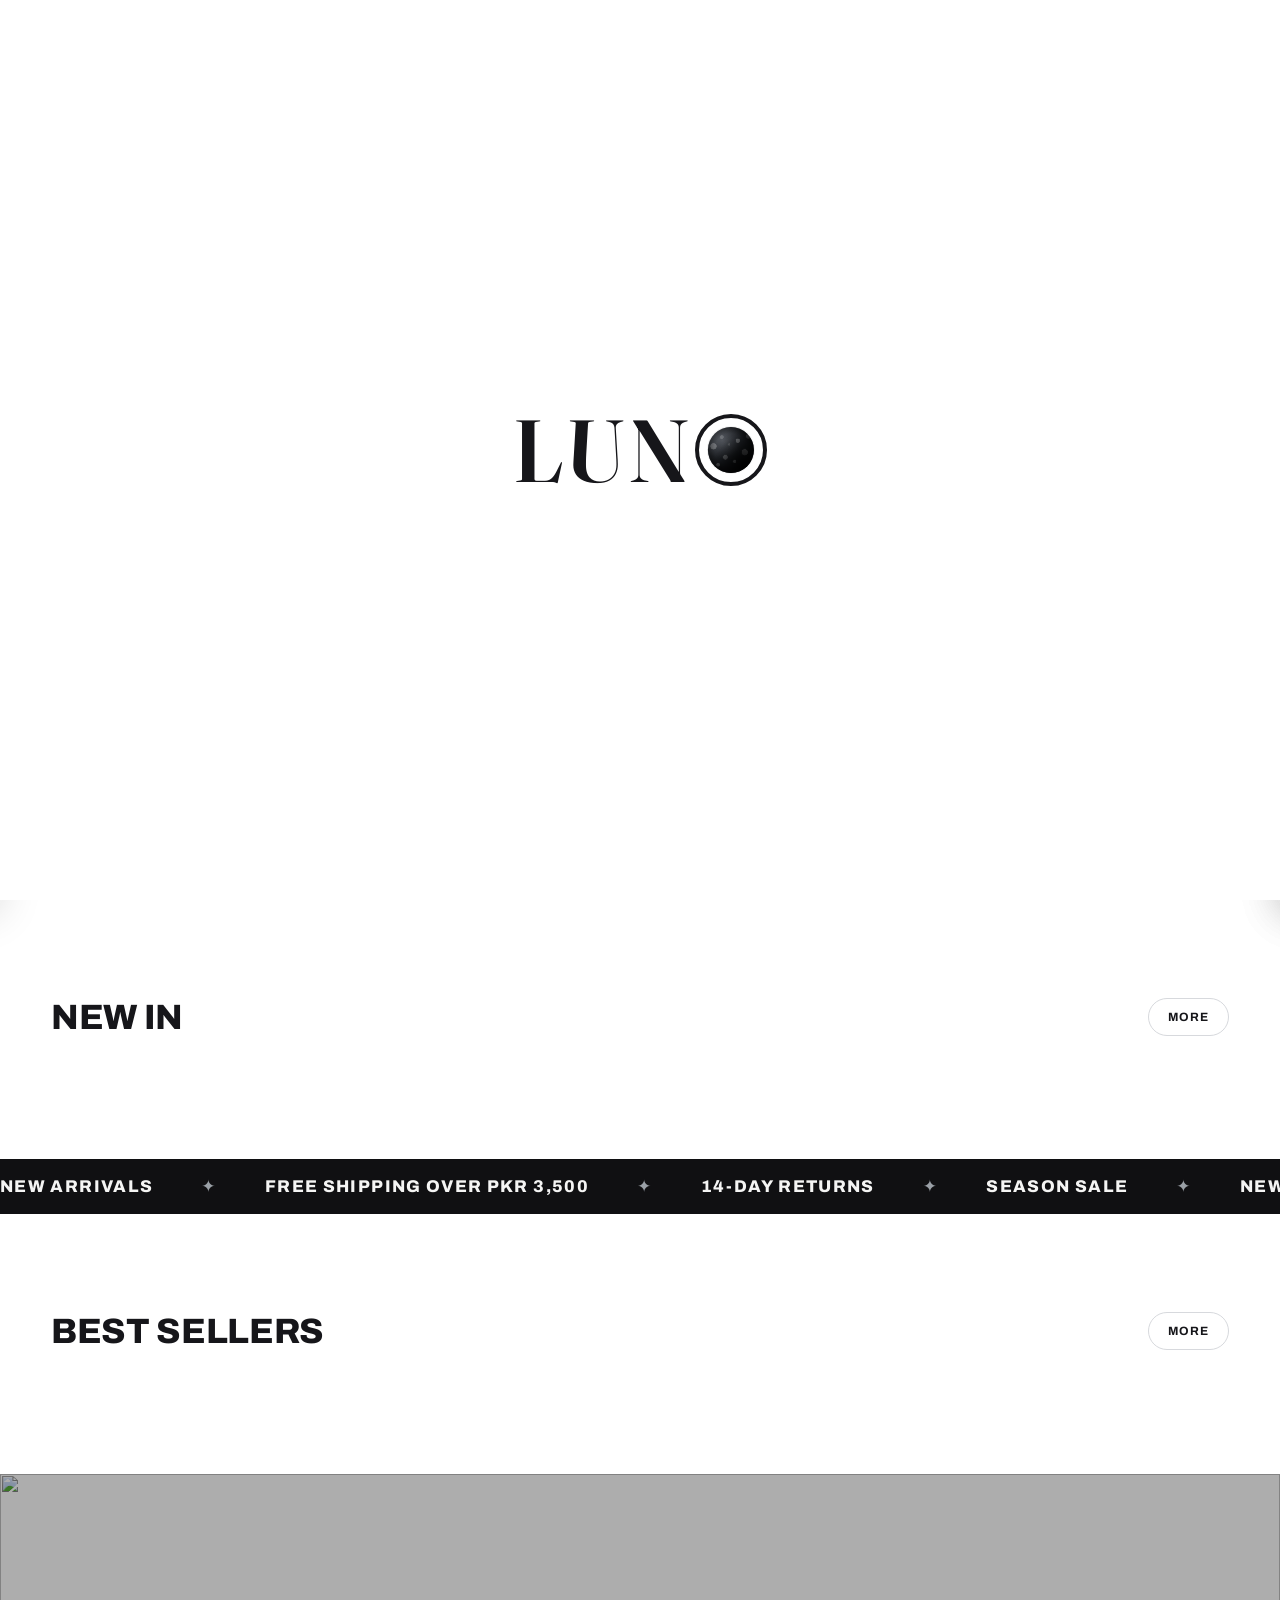
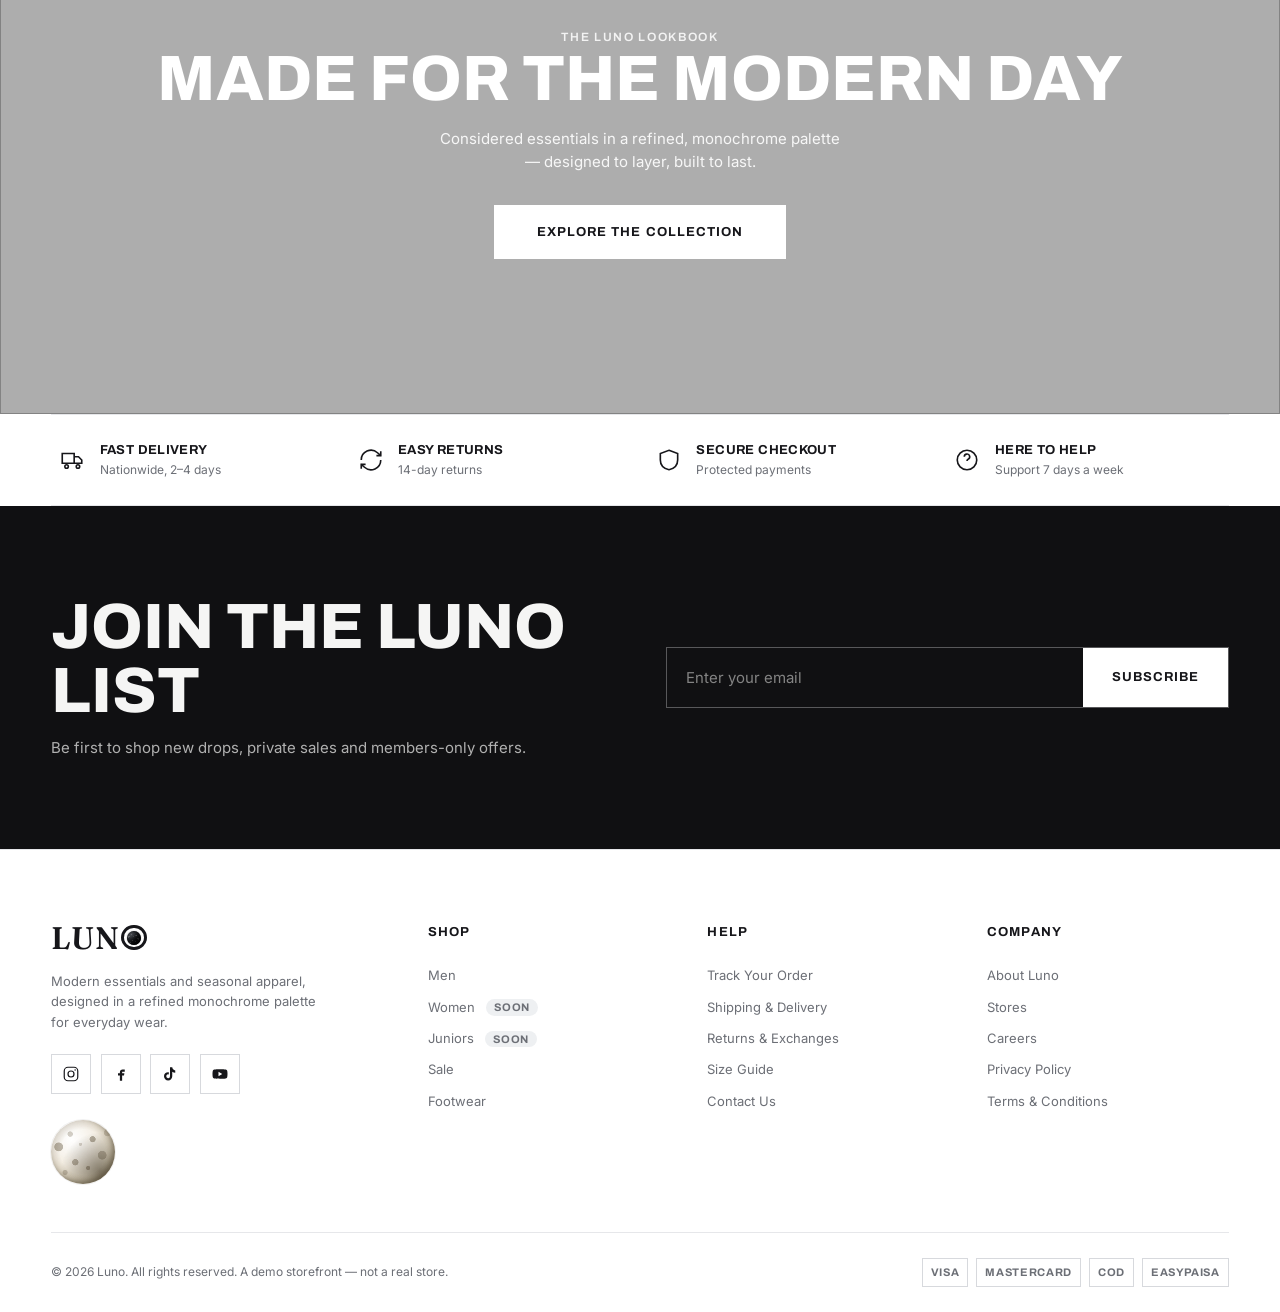
==== commit dae6299a: "0.1.1 added database" ====
--- a/index.html
+++ b/index.html
@@ -124,6 +124,9 @@
   <div data-slot="footer"></div>
 
   <script src="assets/js/loader.js"></script>
+  <script src="https://cdn.jsdelivr.net/npm/@supabase/supabase-js@2/dist/umd/supabase.min.js"></script>
+  <script src="assets/js/supabase-config.js"></script>
+  <script src="assets/js/auth.js"></script>
   <script src="assets/js/data.js"></script>
   <script src="assets/js/store.js"></script>
   <script src="assets/js/ui.js"></script>
--- a/assets/css/main.css
+++ b/assets/css/main.css
@@ -107,6 +107,7 @@
 .header--overlay .search { background: rgba(255,255,255,0.12); border-color: rgba(255,255,255,0.35); color: var(--on-dark); }
 .header--overlay .search input::placeholder { color: rgba(245,245,244,0.75); }
 .header--overlay .search__icon { color: var(--on-dark); }
+.header--overlay .logo__o { border-color: var(--on-dark); }
 
 .logo {
   font-family: var(--font-logo);
@@ -118,7 +119,34 @@
   align-items: center;
 }
 .logo__word { display: inline-flex; align-items: center; letter-spacing: 0.03em; }
-.logo__word .moon--o { width: 0.8em; height: 0.8em; margin-left: 0.05em; vertical-align: middle; }
+.logo__o {
+  position: relative;
+  display: inline-flex;
+  align-items: center;
+  justify-content: center;
+  width: 0.82em;
+  height: 0.82em;
+  border: 3px solid var(--ink);
+  border-radius: 50%;
+  margin-left: 0.03em;
+  vertical-align: middle;
+}
+.logo__o > span:last-child { /* hide the actual "O" glyph */
+  position: absolute;
+  width: 1px; height: 1px;
+  overflow: hidden;
+  clip: rect(0,0,0,0);
+  white-space: nowrap;
+}
+.logo__o .moon--o {
+  position: absolute;
+  width: 72%;
+  height: 72%;
+  top: 50%;
+  left: 50%;
+  transform: translate(-50%, -50%);
+  z-index: 1;
+}
 
 /* Nav */
 .nav { display: flex; gap: 2.25rem; }
@@ -776,7 +804,8 @@
 }
 /* Hidden until the display font is ready (prevents a fallback-font flash) */
 .loader.fonts-loaded .loader__lun { animation: loaderLun 1.7s var(--ease) both; }
-.loader.fonts-loaded .loader__moon { width: 0.82em; height: 0.82em; margin-left: 0.05em; animation: loaderMoon 1.7s var(--ease) both; }
+.loader.fonts-loaded .loader__o { animation: loaderMoon 1.7s var(--ease) both; }
+.loader__o.logo__o { border-width: 4px; }
 /* LUN starts left-of-centre and slides in toward the O */
 @keyframes loaderLun {
   0%   { opacity: 0; transform: translateX(-1em); }
@@ -792,7 +821,7 @@
 @media (prefers-reduced-motion: reduce) {
   .moon::before { animation: none; }
   .loader.fonts-loaded .loader__lun, 
-  .loader.fonts-loaded .loader__moon { animation-duration: 0.4s; }
+  .loader.fonts-loaded .loader__o { animation-duration: 0.4s; }
 }
 
 /* Decorative brand moon in the footer */
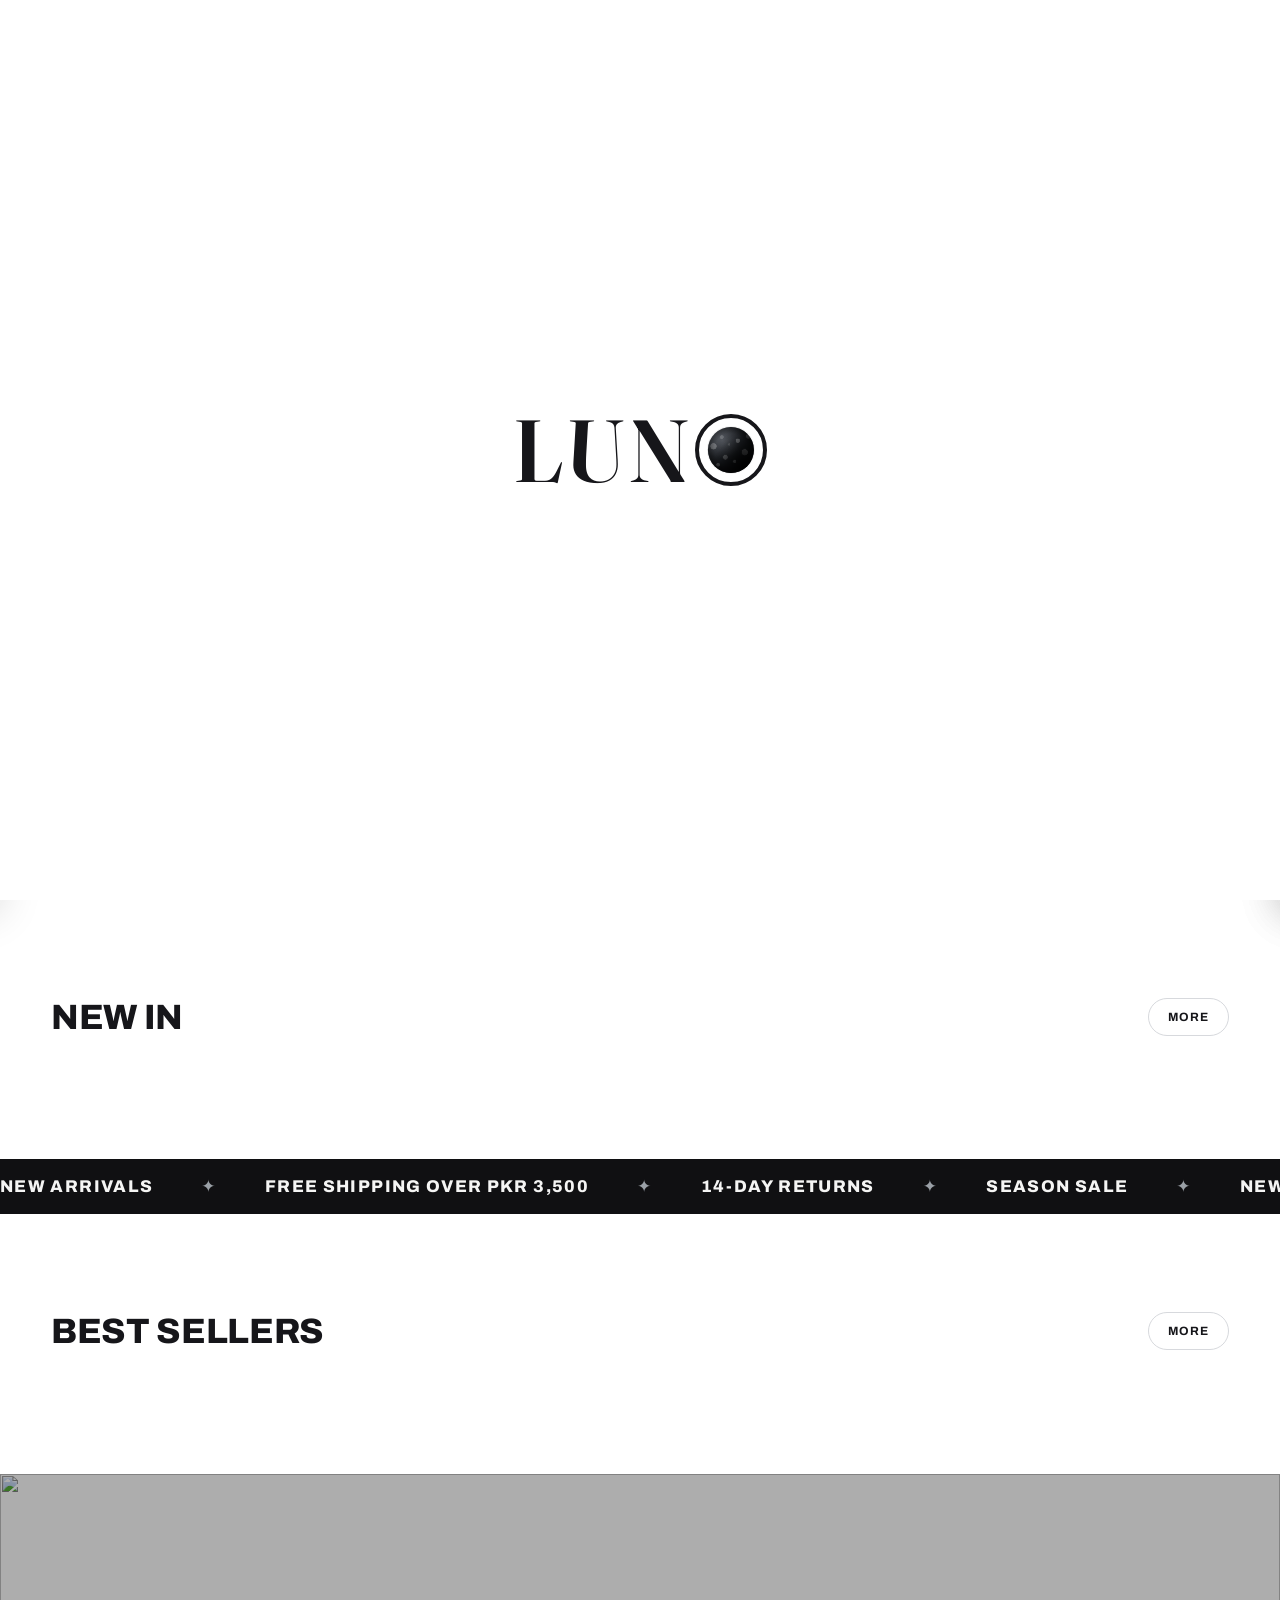
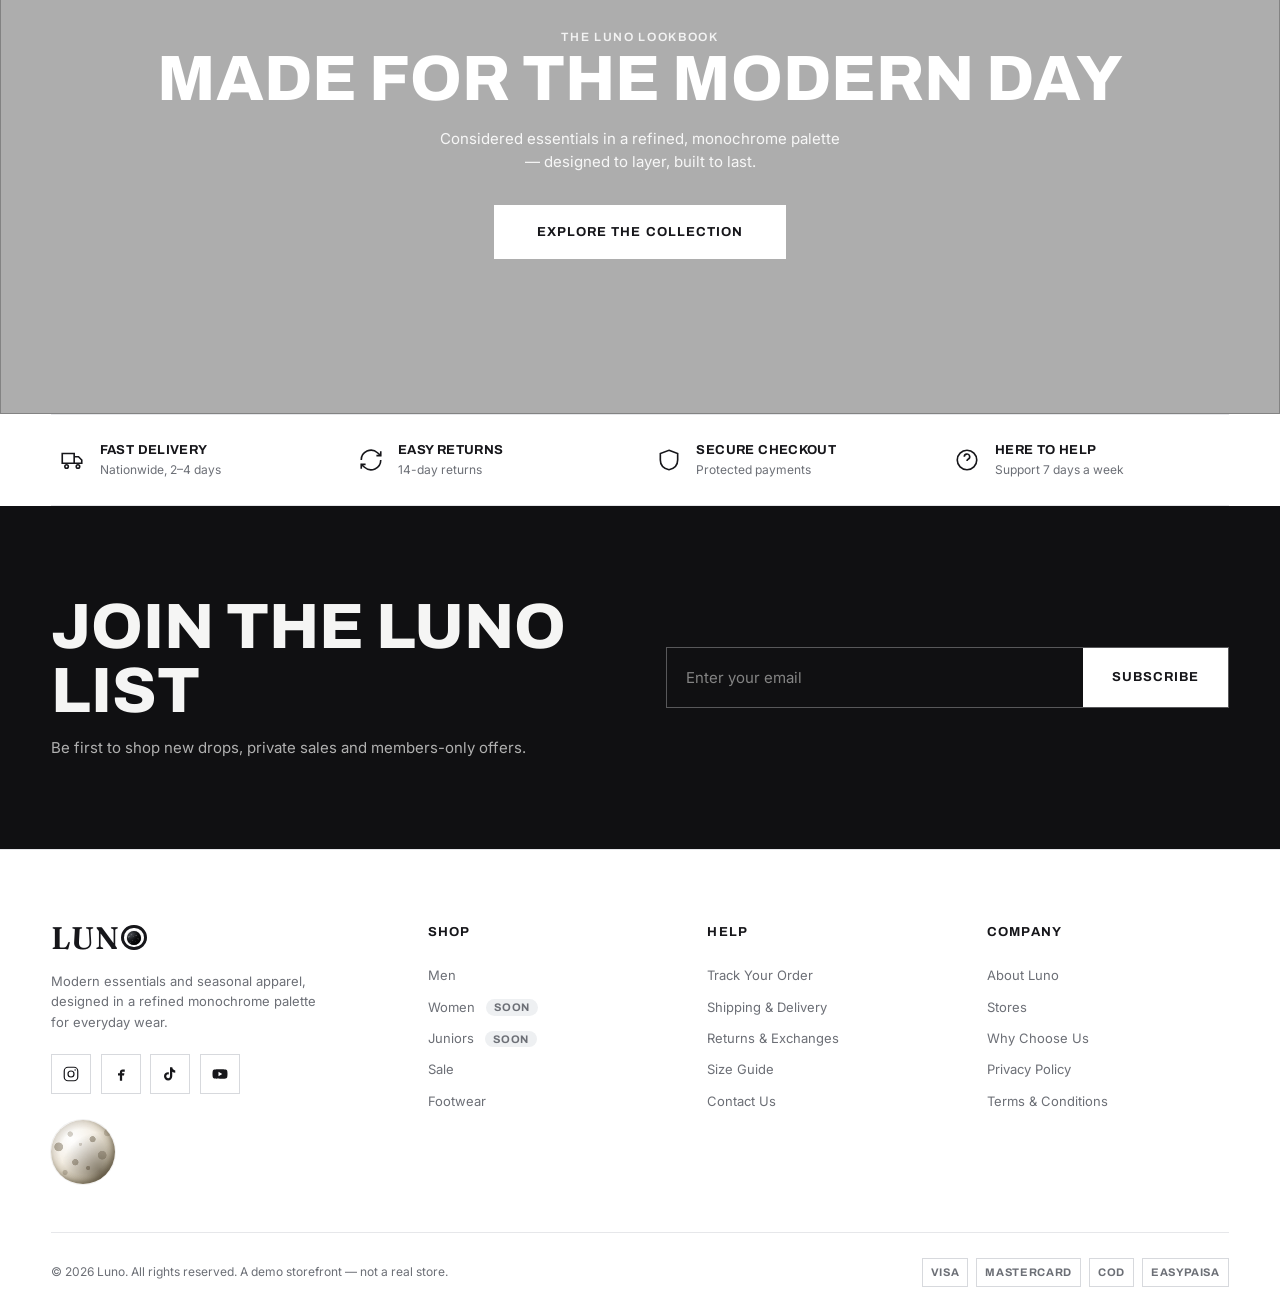
==== commit d978b883: "0.1.3" ====
--- a/index.html
+++ b/index.html
@@ -33,8 +33,8 @@
           <img class="hero__img" src="https://picsum.photos/seed/luna-hero2/1920/1200" alt="" />
           <div class="hero__content">
             <div>
-              <p class="eyebrow hero__eyebrow">Effortless Everyday</p>
-              <h1 class="hero__title">The Edit</h1>
+              <p class="eyebrow hero__eyebrow">Your Creativity</p>
+              <h1 class="hero__title">Custom Designs</h1>
               <a class="btn btn--light hero__cta" href="collection.html?c=all&dept=men">Shop New In</a>
             </div>
           </div>
--- a/assets/css/main.css
+++ b/assets/css/main.css
@@ -1000,3 +1000,34 @@
   .wa-fab:hover { width: 50px; }
   .wa-fab__label { display: none; }
 }
+
+/* ---------- Category Navigation ---------- */
+.cat-nav {
+  display: flex;
+  justify-content: space-between;
+  gap: 1.5rem;
+  margin: 3rem 0 1rem;
+  padding-top: 2rem;
+  border-top: 1px solid var(--line);
+}
+.cat-nav__btn {
+  display: inline-flex;
+  align-items: center;
+  gap: 0.5rem;
+  font-weight: 500;
+  min-width: 140px;
+}
+.cat-nav__btn svg {
+  width: 1.2rem;
+  height: 1.2rem;
+}
+@media (max-width: 620px) {
+  .cat-nav {
+    flex-direction: column;
+    gap: 1rem;
+  }
+  .cat-nav__btn {
+    width: 100%;
+    justify-content: center;
+  }
+}
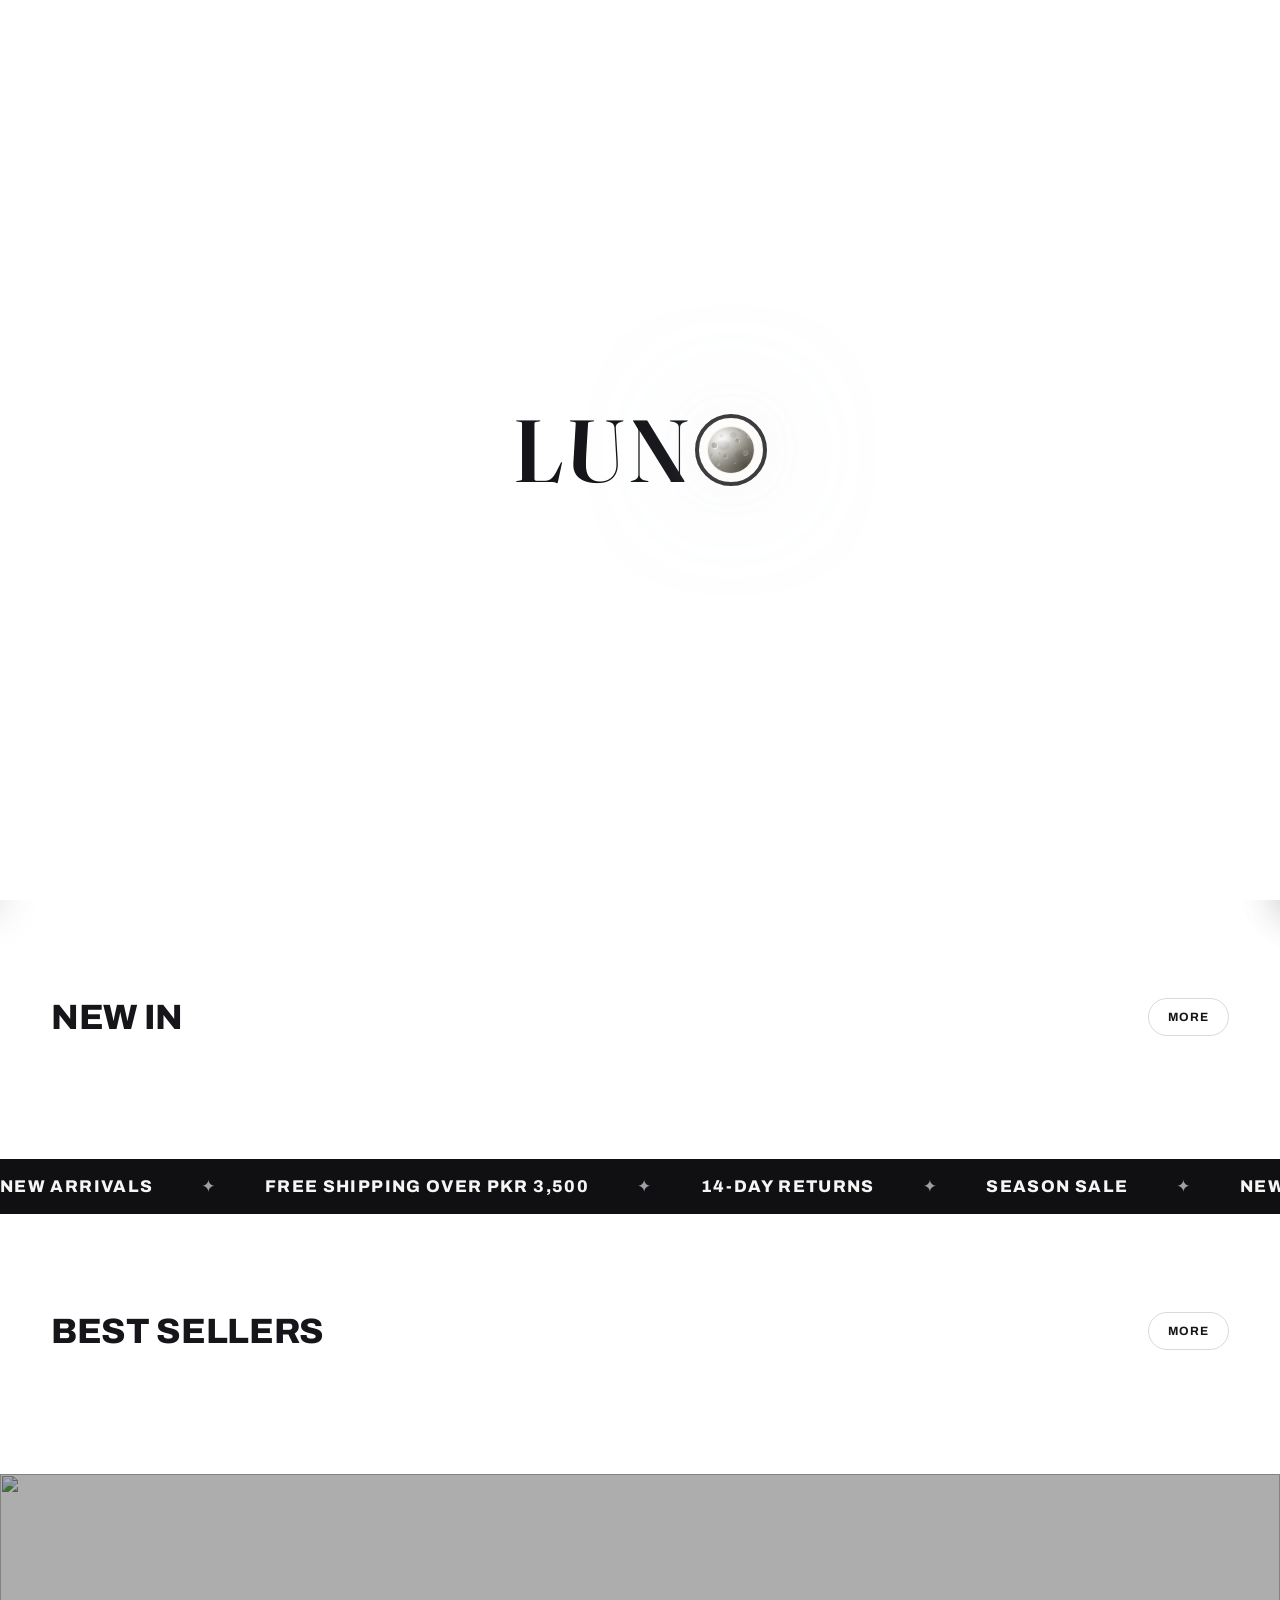
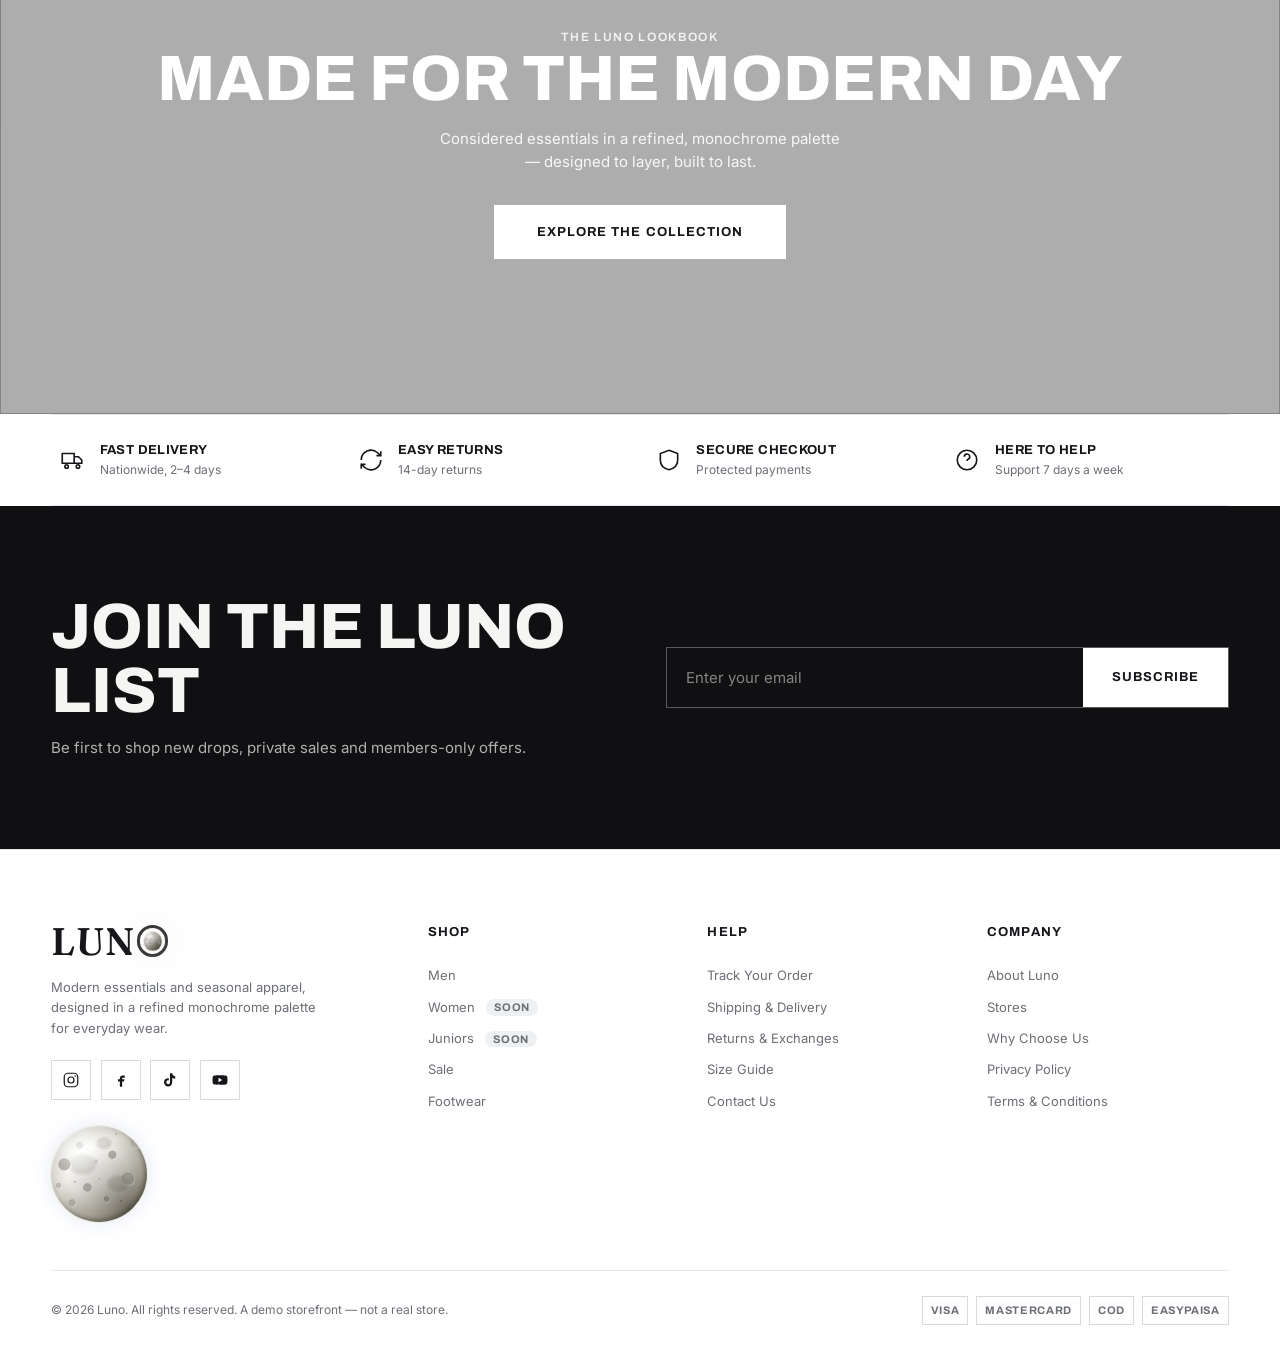
==== commit 641b98bb: ".." ====
--- a/index.html
+++ b/index.html
@@ -131,6 +131,7 @@
   <script src="assets/js/store.js"></script>
   <script src="assets/js/ui.js"></script>
   <script src="assets/js/footer.js"></script>
+  <script src="assets/js/moon3d.js"></script>
   <script src="assets/js/home.js"></script>
   <script src="assets/js/fx.js"></script>
 </body>
--- a/assets/css/main.css
+++ b/assets/css/main.css
@@ -5,7 +5,7 @@
 /* ---------- Reset ---------- */
 *, *::before, *::after { box-sizing: border-box; }
 * { margin: 0; }
-html { -webkit-text-size-adjust: 100%; scroll-behavior: smooth; }
+html { -webkit-text-size-adjust: 100%; scroll-behavior: smooth; overflow-x: hidden; }
 body {
   font-family: var(--font-body);
   font-size: var(--fs-base);
@@ -14,6 +14,7 @@
   background: var(--bg);
   -webkit-font-smoothing: antialiased;
   text-rendering: optimizeLegibility;
+  overflow-x: hidden;
 }
 img, picture, svg { display: block; max-width: 100%; -webkit-user-drag: none; user-drag: none; }
 a { color: inherit; text-decoration: none; -webkit-user-drag: none; user-drag: none; }
@@ -112,7 +113,7 @@
 .logo {
   font-family: var(--font-logo);
   font-weight: 600;
-  font-size: 1.95rem;
+  font-size: 2.4rem;
   line-height: 1;
   color: var(--ink);
   display: inline-flex;
@@ -130,6 +131,16 @@
   border-radius: 50%;
   margin-left: 0.03em;
   vertical-align: middle;
+  /* Synced with logoOrbit (same 9s clock): the empty O thickens its
+     stroke while the moon is away, and relaxes when it docks back.
+     box-sizing is border-box, so the ring's outer size never shifts. */
+  animation: logoOStroke 9s linear infinite;
+}
+@keyframes logoOStroke {
+  0%, 55% { border-width: 3px; }
+  61%     { border-width: 5px; }
+  93%     { border-width: 5px; }
+  100%    { border-width: 3px; }
 }
 .logo__o > span:last-child { /* hide the actual "O" glyph */
   position: absolute;
@@ -146,6 +157,38 @@
   left: 50%;
   transform: translate(-50%, -50%);
   z-index: 1;
+  /* Rest inside the O (~5s), then orbit around "LUN" and return. */
+  animation: logoOrbit 9s linear infinite;
+}
+/* 0–55% ≈ 5s at rest; 55–100% ≈ 4s for one true elliptical orbit around
+   "LUN" (centre mid-word, rx 1.45em, ry 0.8em, sampled every 20° so the
+   path is a genuine curve, not line segments). Timing is linear — the
+   keyframe SPACING eases the sweep in and out. scale() fakes depth:
+   far side (top) smaller, near side (bottom) larger. */
+@keyframes logoOrbit {
+  0%, 55% { transform: translate(-50%, -50%) scale(1); }
+  59.6% { transform: translate(calc(-50% - 0.087em), calc(-50% - 0.274em)) scale(0.945); }
+  63%   { transform: translate(calc(-50% - 0.339em), calc(-50% - 0.514em)) scale(0.897); }
+  65.7% { transform: translate(calc(-50% - 0.725em), calc(-50% - 0.693em)) scale(0.861); }
+  68%   { transform: translate(calc(-50% - 1.198em), calc(-50% - 0.788em)) scale(0.842); }
+  70.1% { transform: translate(calc(-50% - 1.702em), calc(-50% - 0.788em)) scale(0.842); }
+  72%   { transform: translate(calc(-50% - 2.175em), calc(-50% - 0.693em)) scale(0.861); }
+  73.8% { transform: translate(calc(-50% - 2.561em), calc(-50% - 0.514em)) scale(0.897); }
+  75.6% { transform: translate(calc(-50% - 2.813em), calc(-50% - 0.274em)) scale(0.945); }
+  77.4% { transform: translate(calc(-50% - 2.9em), -50%) scale(1); }
+  79.2% { transform: translate(calc(-50% - 2.813em), calc(-50% + 0.274em)) scale(1.055); }
+  81%   { transform: translate(calc(-50% - 2.561em), calc(-50% + 0.514em)) scale(1.103); }
+  82.8% { transform: translate(calc(-50% - 2.175em), calc(-50% + 0.693em)) scale(1.139); }
+  84.7% { transform: translate(calc(-50% - 1.702em), calc(-50% + 0.788em)) scale(1.158); }
+  86.8% { transform: translate(calc(-50% - 1.198em), calc(-50% + 0.788em)) scale(1.158); }
+  89.1% { transform: translate(calc(-50% - 0.725em), calc(-50% + 0.693em)) scale(1.139); }
+  91.8% { transform: translate(calc(-50% - 0.339em), calc(-50% + 0.514em)) scale(1.103); }
+  95.2% { transform: translate(calc(-50% - 0.087em), calc(-50% + 0.274em)) scale(1.055); }
+  100%  { transform: translate(-50%, -50%) scale(1); }
+}
+@media (prefers-reduced-motion: reduce) {
+  .logo__o { animation: none; }
+  .logo__o .moon--o { animation: none; }
 }
 
 /* Nav */
@@ -529,6 +572,7 @@
 .mmenu__head { display: flex; align-items: center; justify-content: space-between; padding: 1.3rem 1.5rem; border-bottom: 1px solid var(--line); }
 .mmenu__body { padding: 1rem 1.5rem; }
 .mmenu__link { display: flex; align-items: center; justify-content: space-between; font-family: var(--font-display); font-weight: 800; text-transform: uppercase; font-size: 1.4rem; padding: 1rem 0; border-bottom: 1px solid var(--line); }
+.mmenu__link svg { width: 20px; height: 20px; flex-shrink: 0; }
 
 /* ---------- Product detail page ---------- */
 .pdp { display: grid; grid-template-columns: 1.15fr 1fr; gap: clamp(24px, 4vw, 64px); padding-block: 2rem; }
@@ -579,7 +623,7 @@
   .hamburger { display: grid; }
   .header__inner { grid-template-columns: auto 1fr auto; }
   .header__left { gap: 0.5rem; }
-  .logo { font-size: 1.55rem; }
+  .logo { font-size: 1.85rem; }
   .newsletter__inner { grid-template-columns: 1fr; }
   .footer__top { grid-template-columns: 1fr 1fr; }
   .pdp { grid-template-columns: 1fr; }
@@ -599,6 +643,12 @@
   .pdp__thumbs { flex-direction: row; }
   .btn { padding: 0.85rem 1.5rem; }
   .btn--lg { padding: 0 1.8rem; height: 54px; }
+  .hero__title { font-size: clamp(1.8rem, 10vw, 3rem); word-break: break-word; }
+  .lookbook__title { font-size: clamp(1.6rem, 7vw, 2.4rem); word-break: break-word; }
+  .mmenu__link { font-size: 1.1rem; padding: 0.85rem 0; }
+  .fear-title { font-size: clamp(1.2rem, 5vw, 1.6rem); }
+  .toolbar { flex-wrap: wrap; }
+  .prod__badge { font-size: 0.6rem; padding: 0.2rem 0.4rem; }
 }
 
 /* ============================================================
@@ -696,62 +746,70 @@
   -webkit-user-select: none;
   touch-action: none;
 
-  /* Default theme: Dark Moon (for black/dark text) - charcoal-silver, blends beautifully with black letters */
-  --moon-bg: radial-gradient(circle at 32% 30%, #565b64 0%, #353a42 40%, #1c2026 72%, #0e1014 100%);
-  --moon-shadow-inset: 
-    inset -0.16em -0.16em 0.3em rgba(0, 0, 0, 0.85),
-    inset 0.05em 0.05em 0.14em rgba(255, 255, 255, 0.07),
-    0 0 0 1px rgba(0, 0, 0, 0.06);
-  --moon-crater-1: rgba(255, 255, 255, 0.26);
-  --moon-crater-2: rgba(255, 255, 255, 0.18);
-  --moon-crater-3: rgba(255, 255, 255, 0.22);
-  --moon-crater-4: rgba(255, 255, 255, 0.15);
-  --moon-crater-5: rgba(255, 255, 255, 0.20);
-  --moon-shading:
-    radial-gradient(circle at 30% 26%, rgba(255, 255, 255, 0.06), transparent 42%),
-    radial-gradient(circle at 76% 80%, rgba(0, 0, 0, 0.75), transparent 55%);
-  --moon-limb: rgba(0, 0, 0, 0.55);
-  --moon-limb-2: rgba(0, 0, 0, 0.82);
+  /* Single theme: realistic white moon — neutral lunar greys with a
+     sunlit upper-left, a soft terminator, and a gentle moonlight glow. */
+  --moon-bg: radial-gradient(circle at 32% 30%, #ffffff 0%, #f1efe9 36%, #d7d3c8 66%, #a5a193 100%);
+  --moon-shadow-inset:
+    inset -0.16em -0.16em 0.3em rgba(52, 48, 38, 0.45),
+    inset 0.05em 0.05em 0.14em rgba(255, 255, 255, 0.9),
+    0 0 0 1px rgba(0, 0, 0, 0.05),
+    0 0 0.45em rgba(255, 250, 235, 0.85),
+    0 0 1.3em rgba(196, 208, 238, 0.5);
+  --moon-crater-1: rgba(104, 100, 88, 0.52);
+  --moon-crater-2: rgba(104, 100, 88, 0.36);
+  --moon-crater-3: rgba(104, 100, 88, 0.46);
+  --moon-crater-4: rgba(104, 100, 88, 0.29);
+  --moon-crater-5: rgba(104, 100, 88, 0.33);
+  --moon-crater-rim: rgba(255, 255, 255, 0.62);
+  --moon-mare: rgba(118, 114, 100, 0.26);
+  --moon-limb: rgba(78, 72, 55, 0.28);
+  --moon-limb-2: rgba(54, 49, 36, 0.5);
 
   background: var(--moon-bg);
   box-shadow: var(--moon-shadow-inset);
   transition: background var(--dur) var(--ease), box-shadow var(--dur) var(--ease);
-}
-
-/* Light Moon style (for white/light text, e.g., overlay header) & decorative brand footer moon */
-.header--overlay .logo .moon,
-.footer__moon .moon {
-  --moon-bg: radial-gradient(circle at 32% 30%, #ffffff 0%, #f4eee3 40%, #dfd5be 72%, #c3b8a1 100%);
-  --moon-shadow-inset: 
-    inset -0.16em -0.16em 0.3em rgba(60, 52, 34, 0.4),
-    inset 0.05em 0.05em 0.14em rgba(255, 255, 255, 0.25),
-    0 0 0 1px rgba(0, 0, 0, 0.06);
-  --moon-crater-1: rgba(120, 108, 86, 0.55);
-  --moon-crater-2: rgba(120, 108, 86, 0.40);
-  --moon-crater-3: rgba(120, 108, 86, 0.50);
-  --moon-crater-4: rgba(120, 108, 86, 0.32);
-  --moon-crater-5: rgba(120, 108, 86, 0.35);
-  --moon-shading:
-    radial-gradient(circle at 30% 26%, rgba(255, 255, 255, 0.20), transparent 42%),
-    radial-gradient(circle at 76% 80%, rgba(38, 30, 16, 0.50), transparent 55%);
-  --moon-limb: rgba(74, 60, 36, 0.30);
-  --moon-limb-2: rgba(52, 42, 24, 0.52);
 }
 
 /* Scrolling crater surface -> continuous axial spin (GPU transform) */
 .moon::before {
   content: '';
   position: absolute; top: 0; left: 0; height: 200%; width: 200%;
+  /* Layer order: crater pits first (on top), their sunlit rim crescents
+     just beneath (offset +1% toward lower-right so only a lit sliver
+     shows — concave craters lit from the upper-left), then fine debris,
+     then the broad dark maria underneath everything. */
   background-image:
-    radial-gradient(circle at 12% 42%, var(--moon-crater-1) 0 6%, transparent 7%),
-    radial-gradient(circle at 30% 22%, var(--moon-crater-2) 0 3.5%, transparent 4.5%),
-    radial-gradient(circle at 38% 66%, var(--moon-crater-3) 0 5%, transparent 6%),
-    radial-gradient(circle at 46% 38%, var(--moon-crater-4) 0 2.5%, transparent 3.5%),
-    radial-gradient(circle at 22% 82%, var(--moon-crater-5) 0 3%, transparent 4%),
-    radial-gradient(circle at 65% 30%, var(--moon-crater-1) 0 4.5%, transparent 5.5%),
-    radial-gradient(circle at 80% 55%, var(--moon-crater-2) 0 6.5%, transparent 7.5%),
-    radial-gradient(circle at 58% 75%, var(--moon-crater-3) 0 3%, transparent 4%),
-    radial-gradient(circle at 88% 20%, var(--moon-crater-4) 0 4%, transparent 5%);
+    /* crater pits */
+    radial-gradient(circle at 14% 40%, var(--moon-crater-1) 0 5.5%, transparent 6.5%),
+    radial-gradient(circle at 30% 20%, var(--moon-crater-2) 0 3%, transparent 4%),
+    radial-gradient(circle at 38% 64%, var(--moon-crater-3) 0 4.5%, transparent 5.5%),
+    radial-gradient(circle at 47% 37%, var(--moon-crater-4) 0 2.2%, transparent 3.2%),
+    radial-gradient(circle at 22% 80%, var(--moon-crater-5) 0 2.8%, transparent 3.8%),
+    radial-gradient(circle at 64% 30%, var(--moon-crater-1) 0 4%, transparent 5%),
+    radial-gradient(circle at 80% 55%, var(--moon-crater-2) 0 6%, transparent 7%),
+    radial-gradient(circle at 58% 76%, var(--moon-crater-3) 0 2.5%, transparent 3.5%),
+    radial-gradient(circle at 88% 18%, var(--moon-crater-4) 0 3.2%, transparent 4.2%),
+    radial-gradient(circle at 8% 62%, var(--moon-crater-5) 0 2%, transparent 3%),
+    /* sunlit rim crescents (offset lower-right of each pit) */
+    radial-gradient(circle at 15.1% 41.2%, var(--moon-crater-rim) 0 5.5%, transparent 6.7%),
+    radial-gradient(circle at 31.1% 21.1%, var(--moon-crater-rim) 0 3%, transparent 4.2%),
+    radial-gradient(circle at 39.1% 65.1%, var(--moon-crater-rim) 0 4.5%, transparent 5.7%),
+    radial-gradient(circle at 47.9% 37.9%, var(--moon-crater-rim) 0 2.2%, transparent 3.4%),
+    radial-gradient(circle at 22.9% 80.9%, var(--moon-crater-rim) 0 2.8%, transparent 4%),
+    radial-gradient(circle at 65% 31%, var(--moon-crater-rim) 0 4%, transparent 5.2%),
+    radial-gradient(circle at 81.2% 56.2%, var(--moon-crater-rim) 0 6%, transparent 7.2%),
+    radial-gradient(circle at 58.9% 76.9%, var(--moon-crater-rim) 0 2.5%, transparent 3.7%),
+    radial-gradient(circle at 88.9% 18.9%, var(--moon-crater-rim) 0 3.2%, transparent 4.4%),
+    radial-gradient(circle at 8.8% 62.8%, var(--moon-crater-rim) 0 2%, transparent 3.2%),
+    /* fine debris speckle */
+    radial-gradient(circle at 50% 55%, var(--moon-crater-4) 0 0.8%, transparent 1.6%),
+    radial-gradient(circle at 73% 78%, var(--moon-crater-2) 0 0.7%, transparent 1.4%),
+    radial-gradient(circle at 25% 58%, var(--moon-crater-3) 0 0.6%, transparent 1.3%),
+    radial-gradient(circle at 68% 8%, var(--moon-crater-5) 0 0.7%, transparent 1.4%),
+    /* maria — broad soft dark plains */
+    radial-gradient(ellipse 20% 15% at 33% 40%, var(--moon-mare) 0 55%, transparent 85%),
+    radial-gradient(ellipse 16% 12% at 70% 60%, var(--moon-mare) 0 55%, transparent 85%),
+    radial-gradient(ellipse 12% 9% at 55% 18%, var(--moon-mare) 0 50%, transparent 85%);
   background-size: 50% 50%;
   background-repeat: repeat;
   animation: moonroll 9s linear infinite;
@@ -761,12 +819,18 @@
 .moon::after {
   content: '';
   position: absolute; inset: 0; border-radius: 50%;
-  /* Limb (edge) darkening on top gives the 3D sphere read: surface
-     features fade around the rim as they "rotate" away from view. */
+  /* Four lighting layers, top to bottom:
+     1. specular kiss on the sunlit crest (upper-left)
+     2. broad sunlit wash falling off across the day side
+     3. terminator — soft day-to-night falloff toward the lower-right
+     4. multi-stop limb darkening so surface features fade as the
+        sphere curves away from view */
   background:
-    radial-gradient(circle at 50% 50%, transparent 50%,
-      var(--moon-limb, rgba(0, 0, 0, 0.5)) 86%, var(--moon-limb-2, rgba(0, 0, 0, 0.72)) 100%),
-    var(--moon-shading);
+    radial-gradient(circle at 29% 24%, rgba(255, 255, 255, 0.55), transparent 24%),
+    radial-gradient(circle at 33% 28%, rgba(255, 255, 255, 0.25), transparent 58%),
+    radial-gradient(circle at 80% 84%, rgba(38, 34, 24, 0.5), transparent 62%),
+    radial-gradient(circle at 50% 50%, transparent 44%,
+      rgba(78, 72, 55, 0.12) 62%, var(--moon-limb) 82%, var(--moon-limb-2) 98%);
   pointer-events: none;
   transition: background var(--dur) var(--ease);
 }
@@ -781,6 +845,38 @@
 .moon.is-grabbing {
   cursor: grabbing;
   transition: none !important;
+}
+
+/* ---------- Real 3D moon (assets/3d/moon.glb via <model-viewer>) ----------
+   The GLB canvas sits inside the round .moon wrapper (clipped by its
+   border-radius + overflow:hidden, keeping the glow box-shadow). The
+   painted CSS surface stays visible as the loading placeholder, then
+   fades out shortly after the model fades in. */
+.moon--3d model-viewer {
+  position: absolute;
+  inset: -10%;
+  width: 120%;
+  height: 120%;
+  background: transparent;
+  --poster-color: transparent;
+  --progress-bar-color: transparent;
+  opacity: 0;
+  transition: opacity 0.7s var(--ease);
+  cursor: grab;
+}
+.moon--3d.moon--3d-ready model-viewer { opacity: 1; }
+.moon--3d.moon--3d-ready::before,
+.moon--3d.moon--3d-ready::after {
+  opacity: 0;
+  transition: opacity 0.4s var(--ease) 0.5s;
+}
+/* Mini 3D moons (logo "O" + loader): the CSS orbit/roll animations on the
+   element drive position, model-viewer only spins the sphere. Clicks pass
+   straight through to the logo link — no drag capture, no grab cursor. */
+.moon--3d-mini model-viewer {
+  pointer-events: none;
+  cursor: inherit;
+  --poster-color: transparent;
 }
 @keyframes moonroll { to { transform: translate(-50%, 0); } }
 
@@ -826,7 +922,7 @@
 
 /* Decorative brand moon in the footer */
 .footer__moon { margin-top: 1.6rem; }
-.footer__moon .moon { width: 64px; height: 64px; }
+.footer__moon .moon { width: 96px; height: 96px; }
 
 /* ============================================================
    Motion FX: scroll reveals + pointer tilt (html.fx set by fx.js)
